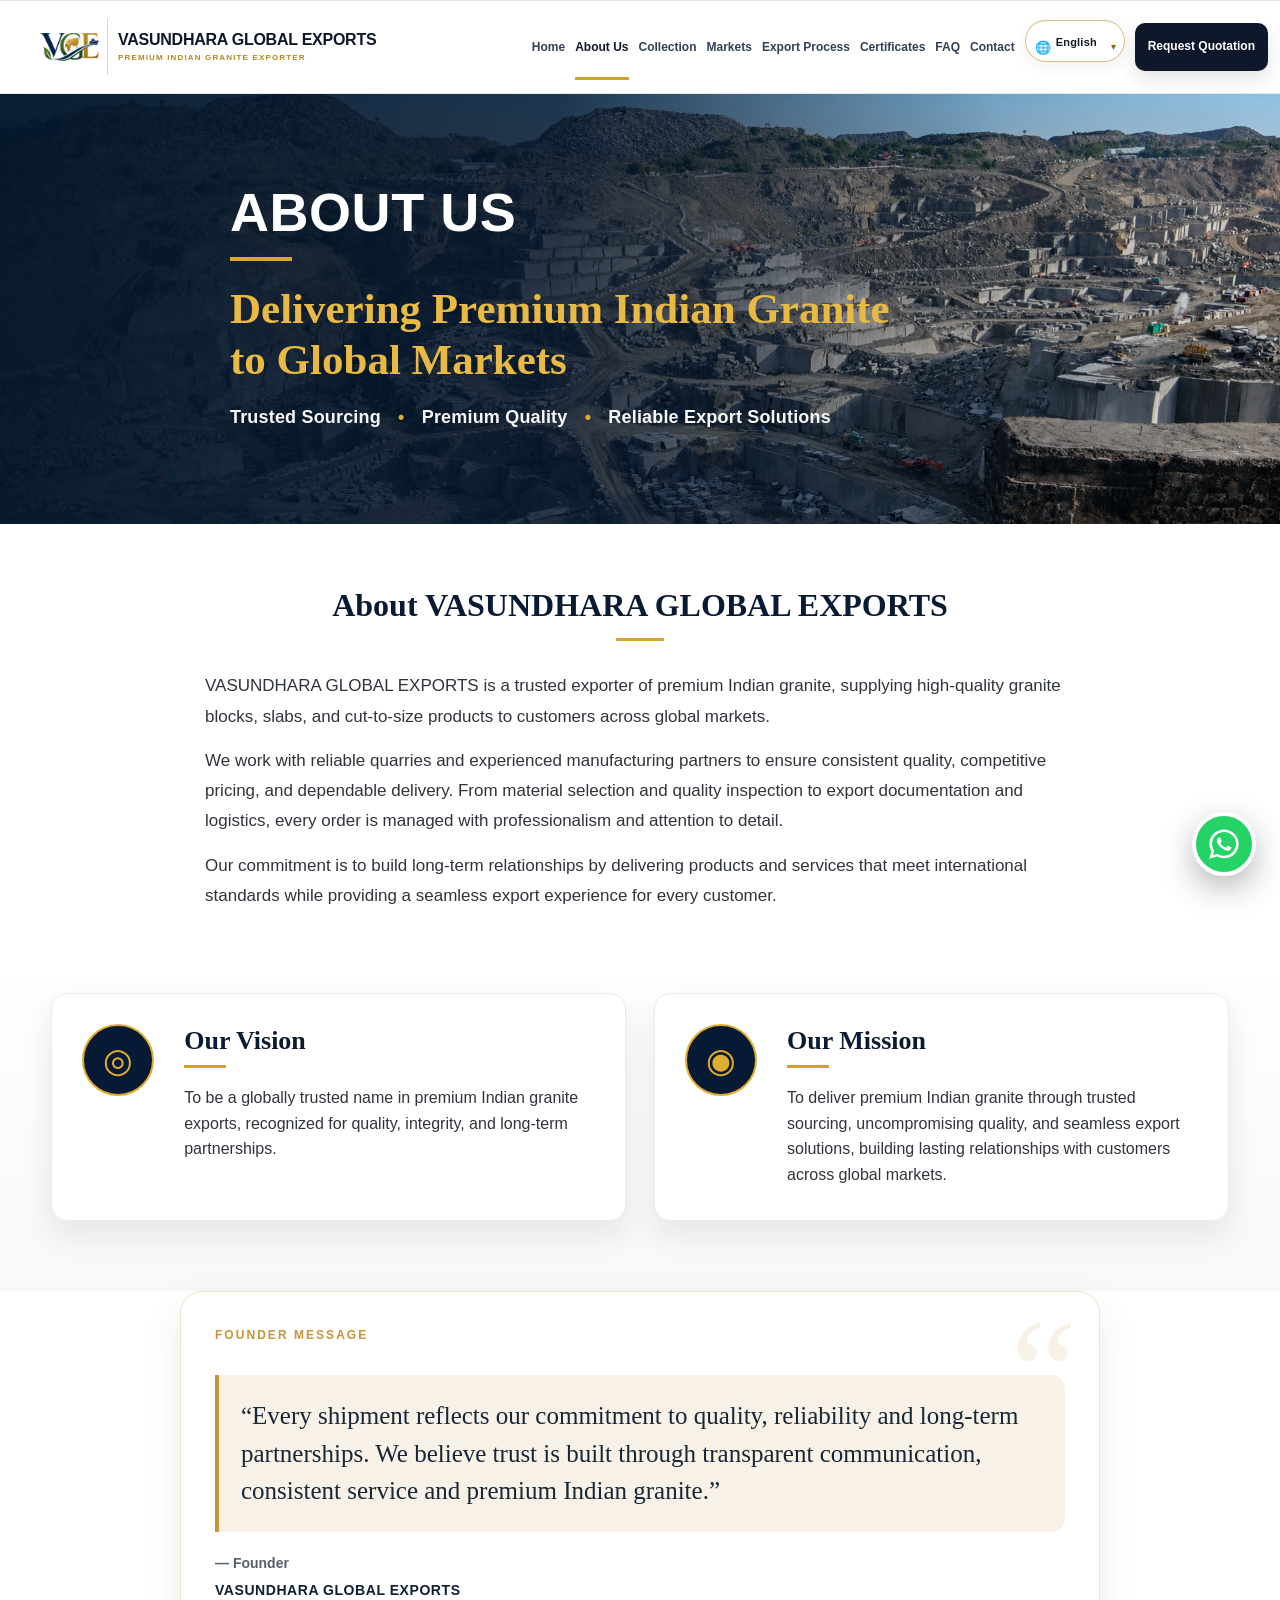
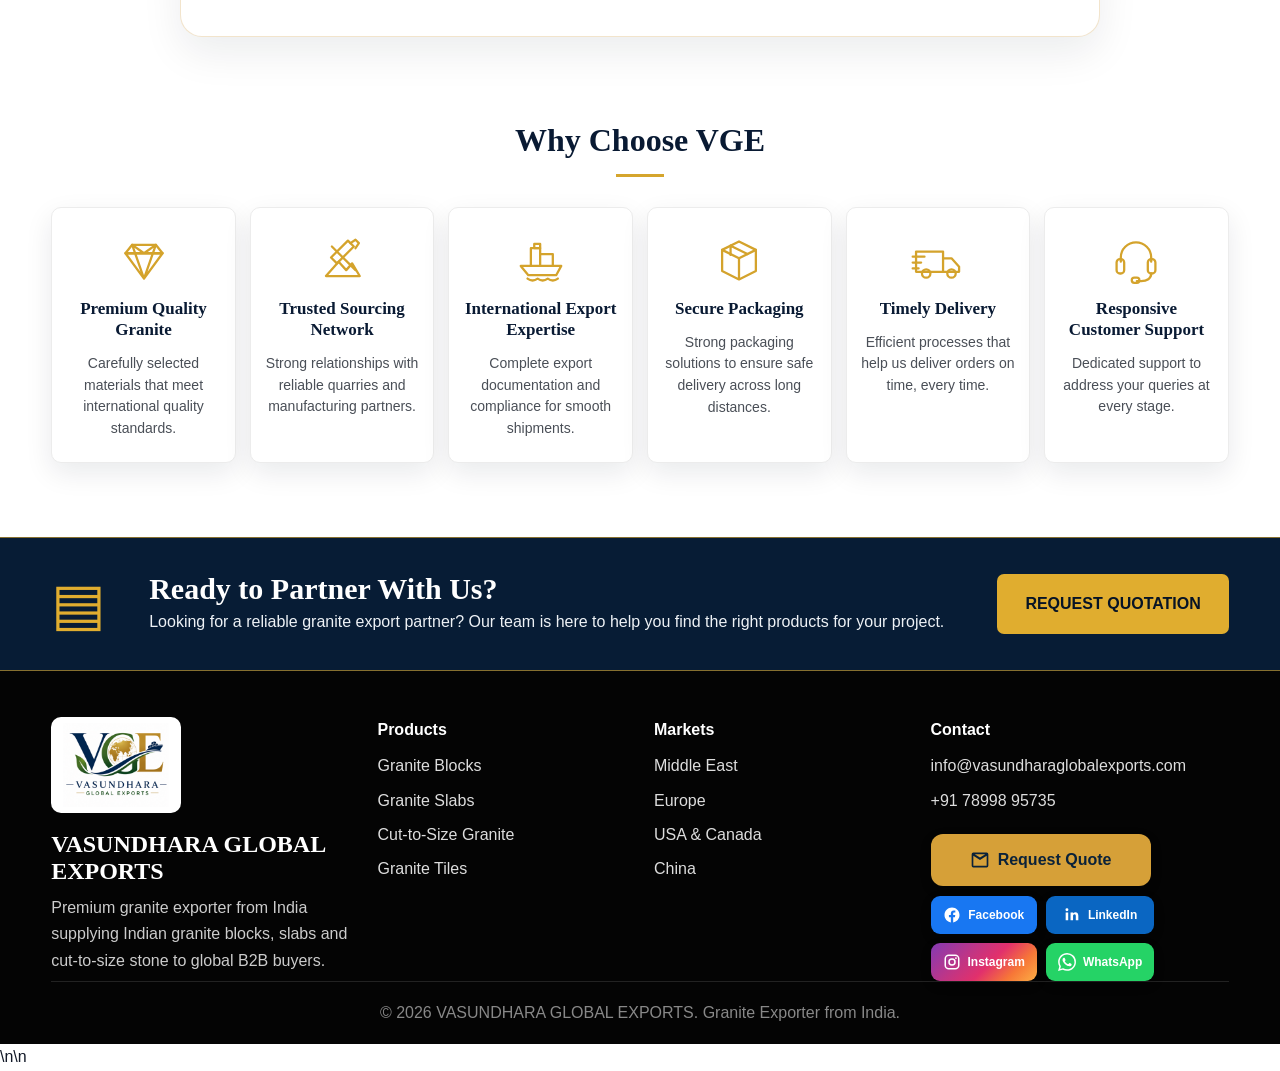
==== about.html @ 71cd7885 "Update latest changes" ====
<!DOCTYPE html>

<html lang="en-IN">
<head>
<meta charset="utf-8"/>
<meta content="width=device-width, initial-scale=1.0" name="viewport"/>
<title>About Us | VASUNDHARA GLOBAL EXPORTS | Indian Granite Exporter</title>
<link href="/vge-logo-transparent.png" rel="icon" type="image/png"/>
<meta content="Learn about VASUNDHARA GLOBAL EXPORTS, an Indian granite exporter serving global B2B buyers with premium granite blocks, slabs, tiles and cut-to-size stone." name="description"/>
<meta content="granite exporter from India, granite export India, Indian granite supplier, granite slabs exporter India, granite blocks exporter India, Black Galaxy granite exporter, Absolute Black granite supplier, Tan Brown granite exporter, granite export to UAE, granite export to Saudi Arabia, granite export to USA, granite export to Canada, granite export to Europe, granite supplier India, natural stone exporter India" name="keywords"/>
<meta content="index, follow, max-image-preview:large, max-snippet:-1, max-video-preview:-1" name="robots"/>
<meta content="VASUNDHARA GLOBAL EXPORTS" name="author"/>
<link href="https://www.vasundharaglobalexports.com/about.html" rel="canonical"/>
<link href="https://www.vasundharaglobalexports.com/about.html" hreflang="en-in" rel="alternate"/>
<link href="https://www.vasundharaglobalexports.com/about.html" hreflang="x-default" rel="alternate"/>
<meta content="website" property="og:type"/>
<meta content="VASUNDHARA GLOBAL EXPORTS" property="og:site_name"/>
<meta content="About Us | VASUNDHARA GLOBAL EXPORTS | Indian Granite Exporter" property="og:title"/>
<meta content="Learn about VASUNDHARA GLOBAL EXPORTS, an Indian granite exporter serving global B2B buyers with premium granite blocks, slabs, tiles and cut-to-size stone." property="og:description"/>
<meta content="https://www.vasundharaglobalexports.com/about.html" property="og:url"/>
<meta content="summary_large_image" name="twitter:card"/>
<meta content="About Us | VASUNDHARA GLOBAL EXPORTS | Indian Granite Exporter" name="twitter:title"/>
<meta content="Learn about VASUNDHARA GLOBAL EXPORTS, an Indian granite exporter serving global B2B buyers with premium granite blocks, slabs, tiles and cut-to-size stone." name="twitter:description"/>
<script type="application/ld+json">{"@context":"https://schema.org","@graph":[{"@type":"Organization","@id":"https://www.vasundharaglobalexports.com/#organization","name":"VASUNDHARA GLOBAL EXPORTS","alternateName":"VGE","url":"https://www.vasundharaglobalexports.com/","logo":"https://www.vasundharaglobalexports.com/vge-logo-transparent.png","email":"info@vasundharaglobalexports.com","telephone":"+91 78998 95735","description":"Indian granite exporter supplying granite blocks, slabs, tiles and custom cut-to-size stone to international B2B buyers.","areaServed":["Middle East","Europe","United States","Canada","Asia"],"knowsAbout":["Indian Granite","Granite Blocks","Granite Slabs","Granite Tiles","Cut-to-size Granite","Natural Stone Export"]},{"@type":"WebSite","@id":"https://www.vasundharaglobalexports.com/#website","url":"https://www.vasundharaglobalexports.com/","name":"VASUNDHARA GLOBAL EXPORTS","publisher":{"@id":"https://www.vasundharaglobalexports.com/#organization"}},{"@type":"WebPage","@id":"https://www.vasundharaglobalexports.com/about.html#webpage","url":"https://www.vasundharaglobalexports.com/about.html","name":"About Us | VASUNDHARA GLOBAL EXPORTS | Indian Granite Exporter","description":"Learn about VASUNDHARA GLOBAL EXPORTS, an Indian granite exporter serving global B2B buyers with premium granite blocks, slabs, tiles and cut-to-size stone.","isPartOf":{"@id":"https://www.vasundharaglobalexports.com/#website"},"about":{"@id":"https://www.vasundharaglobalexports.com/#organization"}},{"@type":"BreadcrumbList","itemListElement":[{"@type":"ListItem","position":1,"name":"Home","item":"https://www.vasundharaglobalexports.com/"},{"@type":"ListItem","position":2,"name":"About Us","item":"https://www.vasundharaglobalexports.com/about.html"}]}]}</script>
<style>
:root{--black:#070707;--gold:#c99436;--gold2:#f0c36a;--cream:#f8f1e7;--line:#eadfcd;--muted:#666;--shadow:0 20px 50px rgba(0,0,0,.14)}
*{box-sizing:border-box;margin:0;padding:0}html{scroll-behavior:smooth}body{font-family:Arial,Helvetica,sans-serif;color:#171717;background:#fff;line-height:1.65}a{text-decoration:none;color:inherit}.container{width:min(1180px,92%);margin:auto}.topbar{background:#050505;color:#ddd;font-size:13px;padding:9px 0}.topbar .container{display:flex;justify-content:space-between;gap:15px;flex-wrap:wrap}.header{position:sticky;top:0;z-index:50;background:rgba(255,255,255,.96);backdrop-filter:blur(12px);box-shadow:0 1px 0 #eee}.nav{height:86px;display:flex;align-items:center;justify-content:space-between;gap:24px}.brand{display:flex;align-items:center;gap:10px;font-weight:900}.brand img{width:138px;max-height:74px;object-fit:contain}.navlinks{display:flex;align-items:center;gap:18px;font-weight:800;font-size:14px}.navlinks a:hover{color:var(--gold)}.cta{background:var(--gold);color:#111!important;padding:12px 18px;border-radius:999px}.menu{display:none;border:0;background:#111;color:#fff;border-radius:10px;padding:10px 13px;font-size:20px}.btn{display:inline-flex;align-items:center;justify-content:center;padding:14px 21px;border-radius:999px;font-weight:900;border:1px solid transparent;cursor:pointer}.btn-primary{background:var(--gold);color:#111}.btn-outline{border-color:#c99436;color:#111;background:#fff}.eyebrow,.micro{display:inline-block;color:var(--gold);font-weight:900;text-transform:uppercase;letter-spacing:.08em;font-size:13px;margin-bottom:10px}.hero{background:radial-gradient(circle at 80% 20%,rgba(201,148,54,.13),transparent 25%),linear-gradient(180deg,#fff 0%,#fbfaf7 100%);padding:86px 0 68px;border-bottom:1px solid #eee}.hero-grid{display:grid;grid-template-columns:1.05fr .95fr;gap:54px;align-items:center}h1,h2,h3{font-family:Georgia,serif;line-height:1.12}h1{font-size:60px;margin:10px 0 18px}h2{font-size:42px;margin-bottom:14px}h3{font-size:24px;margin-bottom:10px}.hero p{font-size:18px;color:#333;max-width:680px}.keyword-line{font-weight:900;color:#111;margin:12px 0}.actions{display:flex;gap:14px;flex-wrap:wrap;margin:26px 0}.trust{display:flex;gap:10px;flex-wrap:wrap}.trust span{background:#fff;border:1px solid var(--line);padding:8px 12px;border-radius:999px;font-weight:800;font-size:13px}.hero-panel{background:#111;color:#fff;border-radius:30px;padding:30px;box-shadow:var(--shadow);position:relative;overflow:hidden}.hero-panel:before{content:"";position:absolute;inset:-40%;background:radial-gradient(circle,rgba(201,148,54,.25),transparent 28%);animation:glow 7s linear infinite}@keyframes glow{to{transform:rotate(360deg)}}.hero-panel>*{position:relative}.hero-panel ul{margin-top:18px}.hero-panel li{list-style:none;border-bottom:1px solid rgba(255,255,255,.14);padding:13px 0}.hero-panel strong{color:var(--gold2)}.section{padding:86px 0}.soft{background:var(--cream)}.dark{background:#090909;color:#fff}.head{max-width:880px;margin:0 auto 38px;text-align:center}.head p,.muted{color:var(--muted)}.dark .head p,.dark .muted{color:#ccc}.grid-3{display:grid;grid-template-columns:repeat(3,1fr);gap:22px}.grid-2{display:grid;grid-template-columns:repeat(2,1fr);gap:28px;align-items:start}.card{background:#fff;border:1px solid var(--line);border-radius:24px;padding:26px;box-shadow:var(--shadow)}.dark .card{background:#151515;border-color:#282828}.product-card{display:flex;flex-direction:column;min-height:360px}.stone-swatch{height:145px;border-radius:18px;margin-bottom:18px;background:#222;box-shadow:inset 0 0 0 1px rgba(255,255,255,.16)}.swatch-1{background:radial-gradient(circle at 20% 30%,#d6a64c 0 2px,transparent 3px),radial-gradient(circle at 80% 60%,#bd8f36 0 2px,transparent 3px),#070707}.swatch-2{background:linear-gradient(135deg,#020202,#202020,#050505)}.swatch-3{background:radial-gradient(circle at 35% 40%,#8b5b38,transparent 18%),radial-gradient(circle at 75% 60%,#2d2d2d,transparent 20%),#5b3a26}.swatch-4{background:linear-gradient(135deg,#454545,#9b9b9b,#303030)}.swatch-5{background:linear-gradient(135deg,#7b1111,#bc4b2b,#3b1111)}.swatch-6{background:linear-gradient(135deg,#e9e5dd,#6e6e6e,#f7f4ec,#343434)}.product-card p{color:#666}.text-link{margin-top:auto;color:#9a6416;font-weight:900;padding-top:16px}.market-tags{display:flex;gap:10px;flex-wrap:wrap;justify-content:center}.market-tags a{background:#111;color:#fff;padding:11px 15px;border-radius:999px;font-weight:900;font-size:14px}.market-tags a:hover{background:var(--gold);color:#111}.process{counter-reset:step}.process .card{position:relative;padding-left:72px}.process .card:before{counter-increment:step;content:counter(step);position:absolute;left:24px;top:27px;width:34px;height:34px;border-radius:50%;display:grid;place-items:center;background:var(--gold);font-weight:900}.seo-copy p{margin-bottom:15px;color:#444}.seo-copy ul{margin-left:22px;color:#444}.quote{background:linear-gradient(135deg,#070707,#261909);color:#fff}.quote-grid{display:grid;grid-template-columns:.85fr 1.15fr;gap:38px}.form{background:#fff;color:#111;border-radius:26px;padding:28px;box-shadow:var(--shadow)}.row{display:grid;grid-template-columns:1fr 1fr;gap:12px}input,select,textarea{width:100%;padding:14px;border:1px solid #ddd;border-radius:12px;font:inherit;margin-bottom:12px}textarea{min-height:120px}.form .btn{width:100%;border:0}details{background:#fff;border:1px solid var(--line);border-radius:18px;padding:18px 20px;margin-bottom:12px;box-shadow:0 8px 22px rgba(0,0,0,.06)}summary{cursor:pointer;font-weight:900}details p{color:#555;margin-top:10px}.footer{background:#040404;color:#ccc;padding:46px 0 18px}.footer-grid{display:grid;grid-template-columns:1.4fr 1fr 1fr 1fr;gap:28px}.footer img{width:130px;background:#fff;border-radius:10px;padding:6px;margin-bottom:10px}.footer h3{color:var(--gold2)}.footer h4{color:#fff;margin-bottom:10px}.footer a{display:block;margin:7px 0;color:#ccc}.bottom{text-align:center;border-top:1px solid #222;margin-top:28px;padding-top:18px;color:#888}.whatsapp{position:fixed;right:20px;bottom:20px;background:#25d366;color:#fff;width:58px;height:58px;border-radius:50%;display:grid;place-items:center;font-size:26px;box-shadow:var(--shadow);z-index:80}@media(max-width:960px){.menu{display:block}.navlinks{display:none;position:absolute;top:86px;left:4%;right:4%;background:#fff;box-shadow:var(--shadow);border-radius:18px;padding:18px;flex-direction:column;align-items:flex-start}.navlinks.open{display:flex}.hero-grid,.grid-2,.quote-grid{grid-template-columns:1fr}.grid-3{grid-template-columns:repeat(2,1fr)}h1{font-size:44px}h2{font-size:34px}.footer-grid{grid-template-columns:1fr 1fr}}@media(max-width:620px){.grid-3,.row,.footer-grid{grid-template-columns:1fr}.section{padding:62px 0}.nav{height:76px}.navlinks{top:76px}h1{font-size:36px}.brand img{width:110px}}

.video-grid{display:grid;grid-template-columns:1.1fr .9fr;gap:34px;align-items:center}
.video-box{border-radius:28px;overflow:hidden;box-shadow:0 24px 60px rgba(0,0,0,.22);background:#111}
.video-box video{width:100%;display:block}
.timeline button{display:block;width:100%;text-align:left;background:#fff;border:1px solid #eadfcd;border-radius:18px;padding:18px;margin-bottom:12px;cursor:pointer}
.timeline button.active{background:#fff7e8;border-color:#c99436}
.timeline strong{display:block;font-size:18px}
@media(max-width:900px){.video-grid{grid-template-columns:1fr}}

.video-grid{display:grid;grid-template-columns:1.12fr .88fr;gap:34px;align-items:center}
.video-box{border-radius:28px;overflow:hidden;box-shadow:0 24px 60px rgba(0,0,0,.24);background:#111;border:1px solid rgba(201,148,54,.24)}
.video-box video{width:100%;display:block;aspect-ratio:16/9;object-fit:cover;background:#111}
.timeline{display:flex;flex-direction:column;gap:12px}
.timeline button{display:grid;grid-template-columns:48px 1fr;gap:14px;align-items:flex-start;width:100%;text-align:left;background:#fff;border:1px solid #eadfcd;border-radius:18px;padding:16px;cursor:pointer;transition:.22s}
.timeline button b{width:42px;height:42px;border-radius:50%;display:grid;place-items:center;background:#111;color:#c99436;font-weight:900}
.timeline button strong{display:block;color:#111;font-size:17px}
.timeline button small{display:block;color:#666;line-height:1.45;margin-top:3px}
.timeline button.active,.timeline button:hover{background:#fff7e8;border-color:#c99436;box-shadow:0 12px 28px rgba(201,148,54,.16)}
.timeline button.active b{background:#c99436;color:#111}
@media(max-width:900px){.video-grid{grid-template-columns:1fr}.video-box video{aspect-ratio:16/10}}

/* Right-side homepage granite block/slab preview */
.hero-product-showcase{
  background:#111;
  color:#fff;
  border:1px solid rgba(201,148,54,.38);
  border-radius:30px;
  padding:22px;
  box-shadow:0 24px 60px rgba(0,0,0,.24);
}
.showcase-title{text-align:center;margin-bottom:18px}
.showcase-title span{display:block;color:#c99436;font-size:13px;font-weight:900;letter-spacing:.12em;text-transform:uppercase}
.showcase-title strong{display:block;font-family:Georgia,serif;font-size:28px;line-height:1.15;margin-top:4px}
.hero-product-grid{display:grid;grid-template-columns:repeat(2,1fr);gap:16px}
.hero-product-card{overflow:hidden;border-radius:18px;border:1px solid rgba(255,255,255,.16);background:#080808;transition:transform .25s ease,border-color .25s ease,box-shadow .25s ease}
.hero-product-card:hover{transform:translateY(-5px);border-color:#c99436;box-shadow:0 16px 35px rgba(201,148,54,.14)}
.hero-product-img{position:relative;height:190px;overflow:hidden}
.hero-product-img img{width:100%;height:100%;object-fit:cover;display:block;transition:transform .45s ease}
.hero-product-card:hover img{transform:scale(1.055)}
.hero-product-img span{position:absolute;left:12px;top:12px;background:#c99436;color:#111;font-weight:900;font-size:12px;padding:5px 9px;border-radius:6px;box-shadow:0 8px 22px rgba(0,0,0,.28)}
.hero-product-info{padding:12px 14px 14px}
.hero-product-info h3{font-family:Arial,Helvetica,sans-serif;font-size:16px;line-height:1.25;margin:0 0 8px;color:#fff}
.hero-product-info p{color:#ddd;font-size:13px;margin:0}
.hero-product-info em{display:inline-block;width:1px;height:12px;background:rgba(255,255,255,.28);margin:0 9px;vertical-align:-2px}
.vge-seo-content{background:#0b0b0b;color:#cfcfcf;padding:60px 0;border-top:1px solid rgba(255,255,255,.08)}
.vge-seo-content .container{width:min(1180px,92%);margin:auto}
.vge-seo-content h2{color:#d7a54a;font-size:28px;margin:0 0 12px}
.vge-seo-content h3{color:#fff;font-size:20px;margin:28px 0 10px}
.vge-seo-content p,.vge-seo-content li{line-height:1.8;color:#cfcfcf}
.vge-seo-content ul{columns:2;gap:40px;margin-left:18px}
@media(max-width:960px){.hero-product-showcase{margin-top:26px}.hero-product-img{height:220px}}
@media(max-width:768px){.vge-seo-content ul{columns:1}}
@media(max-width:620px){.hero-product-grid{grid-template-columns:1fr}.hero-product-img{height:230px}}

/* Hero right-side granite block/slab preview */
.hero-product-showcase{
  background:#111;
  color:#fff;
  border:1px solid rgba(201,148,54,.38);
  border-radius:30px;
  padding:22px;
  box-shadow:0 24px 60px rgba(0,0,0,.24);
}
.showcase-title{text-align:center;margin-bottom:18px}
.showcase-title span{display:block;color:#c99436;font-size:13px;font-weight:900;letter-spacing:.12em;text-transform:uppercase}
.showcase-title strong{display:block;font-family:Georgia,serif;font-size:28px;line-height:1.15;margin-top:4px}
.hero-product-grid{display:grid;grid-template-columns:repeat(2,1fr);gap:16px}
.hero-product-card{overflow:hidden;border-radius:18px;border:1px solid rgba(255,255,255,.16);background:#080808;transition:transform .25s ease,border-color .25s ease,box-shadow .25s ease}
.hero-product-card:hover{transform:translateY(-5px);border-color:#c99436;box-shadow:0 16px 35px rgba(201,148,54,.14)}
.hero-product-img{position:relative;height:190px;overflow:hidden}
.hero-product-img img{width:100%;height:100%;object-fit:cover;display:block;transition:transform .45s ease}
.hero-product-card:hover img{transform:scale(1.055)}
.hero-product-img span{position:absolute;left:12px;top:12px;background:#c99436;color:#111;font-weight:900;font-size:12px;padding:5px 9px;border-radius:6px;box-shadow:0 8px 22px rgba(0,0,0,.28)}
.hero-product-info{padding:12px 14px 14px}
.hero-product-info h3{font-family:Arial,Helvetica,sans-serif;font-size:16px;line-height:1.25;margin:0 0 8px;color:#fff}
.hero-product-info p{color:#ddd;font-size:13px;margin:0}
.hero-product-info em{display:inline-block;width:1px;height:12px;background:rgba(255,255,255,.28);margin:0 9px;vertical-align:-2px}
@media(max-width:960px){.hero-product-showcase{margin-top:26px}.hero-product-img{height:220px}}
@media(max-width:620px){.hero-product-grid{grid-template-columns:1fr}.hero-product-img{height:230px}}

/* Hero right-side real granite block/slab preview */
.hero-product-showcase{
  background:#111;
  color:#fff;
  border:1px solid rgba(201,148,54,.38);
  border-radius:30px;
  padding:22px;
  box-shadow:0 24px 60px rgba(0,0,0,.24);
}
.showcase-title{text-align:center;margin-bottom:18px}
.showcase-title span{display:block;color:#c99436;font-size:13px;font-weight:900;letter-spacing:.12em;text-transform:uppercase}
.showcase-title strong{display:block;font-family:Georgia,serif;font-size:28px;line-height:1.15;margin-top:4px}
.hero-product-grid{display:grid;grid-template-columns:repeat(2,1fr);gap:16px}
.hero-product-card{overflow:hidden;border-radius:18px;border:1px solid rgba(255,255,255,.16);background:#080808;transition:transform .25s ease,border-color .25s ease,box-shadow .25s ease}
.hero-product-card:hover{transform:translateY(-5px);border-color:#c99436;box-shadow:0 16px 35px rgba(201,148,54,.14)}
.hero-product-img{position:relative;height:190px;overflow:hidden;background:#222}
.hero-product-img img{width:100%;height:100%;object-fit:cover;display:block;transition:transform .45s ease}
.hero-product-card:hover img{transform:scale(1.055)}
.hero-product-img span{position:absolute;left:12px;top:12px;background:#c99436;color:#111;font-weight:900;font-size:12px;padding:5px 9px;border-radius:6px;box-shadow:0 8px 22px rgba(0,0,0,.28)}
.hero-product-info{padding:12px 14px 14px}
.hero-product-info h3{font-family:Arial,Helvetica,sans-serif;font-size:16px;line-height:1.25;margin:0 0 8px;color:#fff}
.hero-product-info p{color:#ddd;font-size:13px;margin:0}
.hero-product-info em{display:inline-block;width:1px;height:12px;background:rgba(255,255,255,.28);margin:0 9px;vertical-align:-2px}
@media(max-width:960px){.hero-product-showcase{margin-top:26px}.hero-product-img{height:220px}}
@media(max-width:620px){.hero-product-grid{grid-template-columns:1fr}.hero-product-img{height:230px}}

/* FINAL FIX: homepage right-side Blocks & Slabs preview */
.hero .container.hero-grid{
  display:grid !important;
  grid-template-columns:1.02fr .98fr !important;
  gap:54px !important;
  align-items:center !important;
}
.hero-product-showcase{
  background:#111 !important;
  color:#fff !important;
  border:1px solid rgba(201,148,54,.38) !important;
  border-radius:22px !important;
  padding:18px !important;
  box-shadow:0 24px 60px rgba(0,0,0,.24) !important;
  width:100% !important;
}
.showcase-title{
  display:flex !important;
  align-items:center !important;
  justify-content:center !important;
  gap:14px !important;
  text-align:center !important;
  margin-bottom:14px !important;
}
.showcase-title:before,.showcase-title:after{
  content:"" !important;
  width:42px !important;
  height:1px !important;
  background:#c99436 !important;
  display:block !important;
}
.showcase-title span{
  display:block !important;
  color:#c99436 !important;
  font-size:14px !important;
  font-weight:900 !important;
  letter-spacing:.15em !important;
  text-transform:uppercase !important;
}
.showcase-title strong{display:none !important}
.hero-product-grid{
  display:grid !important;
  grid-template-columns:repeat(2,minmax(0,1fr)) !important;
  gap:14px !important;
}
.hero-product-card{
  overflow:hidden !important;
  border-radius:12px !important;
  border:1px solid rgba(255,255,255,.18) !important;
  background:#080808 !important;
  box-shadow:none !important;
}
.hero-product-img{
  position:relative !important;
  height:205px !important;
  overflow:hidden !important;
  background:#222 !important;
}
.hero-product-img img{
  width:100% !important;
  height:100% !important;
  object-fit:cover !important;
  display:block !important;
}
.hero-product-img span{
  position:absolute !important;
  left:12px !important;
  top:12px !important;
  background:#c99436 !important;
  color:#111 !important;
  font-weight:900 !important;
  font-size:16px !important;
  padding:5px 11px !important;
  border-radius:6px !important;
  box-shadow:0 8px 22px rgba(0,0,0,.28) !important;
}
.hero-product-info{
  padding:12px 16px 14px !important;
}
.hero-product-info h3{
  font-family:Georgia,serif !important;
  font-size:20px !important;
  line-height:1.2 !important;
  text-align:center !important;
  margin:0 0 7px !important;
  color:#fff !important;
}
.hero-product-info p{
  color:#eee !important;
  font-size:14px !important;
  text-align:center !important;
  margin:0 !important;
}
.hero-product-info em{display:none !important}
.hero-product-card:hover .hero-product-img img{
  transform:scale(1.04) !important;
  transition:transform .35s ease !important;
}
@media(max-width:960px){
  .hero .container.hero-grid{grid-template-columns:1fr !important}
  .hero-product-img{height:240px !important}
}
@media(max-width:620px){
  .hero-product-grid{grid-template-columns:1fr !important}
  .hero-product-img{height:230px !important}
}

/* FINAL PROCESS VIDEO FIX - homepage preserved */
.process-video-section{padding:90px 0 !important}
.process-video-layout{
  display:grid !important;
  grid-template-columns:1.22fr .78fr !important;
  gap:42px !important;
  align-items:stretch !important;
}
.process-video-box{
  border-radius:30px !important;
  overflow:hidden !important;
  background:#111 !important;
  box-shadow:0 28px 70px rgba(0,0,0,.26) !important;
  border:1px solid rgba(201,148,54,.22) !important;
  min-height:620px !important;
}
.process-video-box video{
  width:100% !important;
  height:100% !important;
  min-height:620px !important;
  object-fit:cover !important;
  display:block !important;
  aspect-ratio:auto !important;
}
.process-timeline-card{
  background:#fff !important;
  border-radius:34px !important;
  padding:42px 34px !important;
  box-shadow:0 24px 65px rgba(0,0,0,.16) !important;
  display:flex !important;
  flex-direction:column !important;
  justify-content:center !important;
  gap:0 !important;
  min-height:620px !important;
}
.process-timeline-card button{
  position:relative !important;
  display:grid !important;
  grid-template-columns:92px 1fr !important;
  gap:22px !important;
  align-items:center !important;
  width:100% !important;
  background:transparent !important;
  border:0 !important;
  border-radius:28px !important;
  padding:22px 24px !important;
  margin:0 !important;
  cursor:pointer !important;
  text-align:left !important;
  box-shadow:none !important;
}
.process-timeline-card button:not(:last-child)::after{
  content:"" !important;
  position:absolute !important;
  left:68px !important;
  top:78px !important;
  width:4px !important;
  height:40px !important;
  background:#eadfcd !important;
}
.process-timeline-card button b{
  width:72px !important;
  height:72px !important;
  border-radius:50% !important;
  display:grid !important;
  place-items:center !important;
  background:#ededed !important;
  color:#333 !important;
  font-size:22px !important;
  font-weight:900 !important;
}
.process-timeline-card button strong{
  display:block !important;
  color:#111 !important;
  font-family:Arial,Helvetica,sans-serif !important;
  font-size:26px !important;
  line-height:1.15 !important;
  margin-bottom:5px !important;
}
.process-timeline-card button small{
  display:block !important;
  color:#777 !important;
  font-size:19px !important;
  line-height:1.35 !important;
}
.process-timeline-card button.active{
  background:#fff7e8 !important;
  box-shadow:0 20px 50px rgba(201,148,54,.16) !important;
}
.process-timeline-card button.active b{
  background:#d49a2f !important;
  color:#111 !important;
}
@media(max-width:1100px){
  .process-video-layout{grid-template-columns:1fr !important}
  .process-video-box,.process-video-box video,.process-timeline-card{min-height:auto !important}
  .process-video-box video{height:auto !important;aspect-ratio:16/9 !important}
}
@media(max-width:620px){
  .process-timeline-card{padding:24px 16px !important;border-radius:24px !important}
  .process-timeline-card button{grid-template-columns:64px 1fr !important;padding:16px 14px !important}
  .process-timeline-card button b{width:54px !important;height:54px !important;font-size:17px !important}
  .process-timeline-card button strong{font-size:20px !important}
  .process-timeline-card button small{font-size:15px !important}
  .process-timeline-card button:not(:last-child)::after{left:40px !important;top:64px !important;height:28px !important}
}

/* CLEAN RECTANGLE VIDEO PROCESS SECTION */
.clean-process-section{
  padding:90px 0 !important;
}
.clean-process-head{
  margin-bottom:38px !important;
}
.clean-process-layout{
  display:grid !important;
  grid-template-columns:65% 35% !important;
  gap:28px !important;
  align-items:stretch !important;
}
.clean-video-card{
  background:#111 !important;
  border-radius:26px !important;
  overflow:hidden !important;
  box-shadow:0 28px 70px rgba(0,0,0,.24) !important;
  border:1px solid rgba(201,148,54,.22) !important;
  min-height:560px !important;
}
.clean-video-card video{
  width:100% !important;
  height:100% !important;
  min-height:560px !important;
  object-fit:cover !important;
  display:block !important;
}
.clean-process-steps{
  display:flex !important;
  flex-direction:column !important;
  gap:13px !important;
  background:#fff !important;
  border-radius:26px !important;
  padding:20px !important;
  box-shadow:0 28px 70px rgba(0,0,0,.14) !important;
  border:1px solid #eadfcd !important;
  min-height:560px !important;
}
.clean-process-steps button{
  flex:1 !important;
  width:100% !important;
  display:grid !important;
  grid-template-columns:58px 1fr !important;
  gap:16px !important;
  align-items:center !important;
  text-align:left !important;
  border:1px solid #eadfcd !important;
  background:#fff !important;
  border-radius:18px !important;
  padding:16px !important;
  margin:0 !important;
  cursor:pointer !important;
  transition:all .25s ease !important;
  box-shadow:none !important;
}
.clean-process-steps button:hover{
  transform:translateY(-2px) !important;
  border-color:#c99436 !important;
  box-shadow:0 14px 30px rgba(201,148,54,.12) !important;
}
.clean-process-steps button.active{
  background:#fff3dc !important;
  border-color:#c99436 !important;
  box-shadow:0 18px 42px rgba(201,148,54,.18) !important;
}
.clean-process-steps button b{
  width:48px !important;
  height:48px !important;
  border-radius:12px !important;
  display:grid !important;
  place-items:center !important;
  background:#111 !important;
  color:#c99436 !important;
  font-size:17px !important;
  font-weight:900 !important;
}
.clean-process-steps button.active b{
  background:#c99436 !important;
  color:#111 !important;
}
.clean-process-steps button strong{
  display:block !important;
  color:#111 !important;
  font-family:Arial,Helvetica,sans-serif !important;
  font-size:20px !important;
  line-height:1.18 !important;
  margin:0 0 4px !important;
}
.clean-process-steps button small{
  display:block !important;
  color:#666 !important;
  font-size:15px !important;
  line-height:1.35 !important;
}
@media(max-width:1100px){
  .clean-process-layout{
    grid-template-columns:1fr !important;
  }
  .clean-video-card,
  .clean-video-card video,
  .clean-process-steps{
    min-height:auto !important;
  }
  .clean-video-card video{
    aspect-ratio:16/9 !important;
    height:auto !important;
  }
}
@media(max-width:620px){
  .clean-process-section{padding:60px 0 !important}
  .clean-process-steps{padding:14px !important}
  .clean-process-steps button{
    grid-template-columns:48px 1fr !important;
    padding:14px !important;
  }
  .clean-process-steps button b{
    width:42px !important;
    height:42px !important;
    font-size:15px !important;
  }
  .clean-process-steps button strong{font-size:17px !important}
  .clean-process-steps button small{font-size:13px !important}
}

/* FINAL VIDEO ALIGNMENT ONLY - top heading preserved */
.final-process-section{
  padding:86px 0 !important;
}
.final-process-head{
  max-width:1180px !important;
  margin:0 auto 40px !important;
  text-align:center !important;
}
.final-process-head .eyebrow{
  color:#c99436 !important;
  font-weight:900 !important;
  letter-spacing:.14em !important;
  text-transform:uppercase !important;
  font-size:16px !important;
}
.final-process-head h2{
  font-family:Georgia,serif !important;
  font-size:58px !important;
  line-height:1.08 !important;
  margin:18px 0 0 !important;
  color:#111 !important;
}
.final-process-layout{
  display:grid !important;
  grid-template-columns:64% 36% !important;
  gap:30px !important;
  align-items:stretch !important;
}
.final-video-card{
  background:#111 !important;
  border-radius:22px !important;
  overflow:hidden !important;
  box-shadow:0 24px 60px rgba(0,0,0,.22) !important;
  border:1px solid rgba(201,148,54,.22) !important;
  height:560px !important;
}
.final-video-card video{
  width:100% !important;
  height:100% !important;
  object-fit:cover !important;
  display:block !important;
}
.final-process-cards{
  height:560px !important;
  display:grid !important;
  grid-template-rows:repeat(5,1fr) !important;
  gap:12px !important;
}
.final-process-cards button{
  display:grid !important;
  grid-template-columns:58px 1fr !important;
  gap:16px !important;
  align-items:center !important;
  width:100% !important;
  text-align:left !important;
  border:1px solid #eadfcd !important;
  background:#fff !important;
  border-radius:16px !important;
  padding:16px !important;
  cursor:pointer !important;
  box-shadow:0 10px 28px rgba(0,0,0,.05) !important;
  transition:all .22s ease !important;
  margin:0 !important;
}
.final-process-cards button:hover{
  transform:translateY(-2px) !important;
  border-color:#c99436 !important;
}
.final-process-cards button.active{
  background:#fff3dc !important;
  border-color:#c99436 !important;
  box-shadow:0 18px 38px rgba(201,148,54,.16) !important;
}
.final-process-cards button b{
  width:48px !important;
  height:48px !important;
  border-radius:12px !important;
  display:grid !important;
  place-items:center !important;
  background:#111 !important;
  color:#c99436 !important;
  font-weight:900 !important;
  font-size:17px !important;
}
.final-process-cards button.active b{
  background:#c99436 !important;
  color:#111 !important;
}
.final-process-cards button strong{
  display:block !important;
  font-family:Arial,Helvetica,sans-serif !important;
  color:#111 !important;
  font-size:19px !important;
  line-height:1.16 !important;
  margin:0 0 4px !important;
}
.final-process-cards button small{
  display:block !important;
  color:#666 !important;
  font-size:14px !important;
  line-height:1.35 !important;
}
@media(max-width:1100px){
  .final-process-layout{grid-template-columns:1fr !important}
  .final-video-card{height:auto !important}
  .final-video-card video{height:auto !important;aspect-ratio:16/9 !important}
  .final-process-cards{height:auto !important}
  .final-process-head h2{font-size:42px !important}
}
@media(max-width:620px){
  .final-process-section{padding:60px 0 !important}
  .final-process-head h2{font-size:34px !important}
  .final-process-head .eyebrow{font-size:13px !important}
  .final-process-cards button{grid-template-columns:48px 1fr !important;padding:14px !important}
  .final-process-cards button b{width:42px !important;height:42px !important;font-size:15px !important}
  .final-process-cards button strong{font-size:17px !important}
  .final-process-cards button small{font-size:13px !important}
}

/* FINAL GRANITE PRODUCTS IMAGE GRID */
.granite-products-section{
  background:#fff !important;
  padding:88px 0 !important;
}
.granite-products-section .head{
  text-align:center !important;
  max-width:900px !important;
  margin:0 auto 38px !important;
}
.granite-products-section .head h2{
  font-family:Georgia,serif !important;
  font-size:58px !important;
  line-height:1.05 !important;
  color:#111 !important;
  margin:12px 0 10px !important;
}
.granite-products-section .head p{
  color:#555 !important;
  font-size:22px !important;
  margin:0 !important;
}
.granite-products-grid{
  display:grid !important;
  grid-template-columns:repeat(3,1fr) !important;
  gap:22px !important;
}
.granite-product-card{
  position:relative !important;
  height:270px !important;
  border-radius:14px !important;
  overflow:hidden !important;
  background:#111 !important;
  box-shadow:0 20px 45px rgba(0,0,0,.14) !important;
  border:1px solid #eadfcd !important;
}
.granite-product-card img{
  width:100% !important;
  height:100% !important;
  object-fit:cover !important;
  display:block !important;
  transition:transform .45s ease !important;
}
.granite-product-card:hover img{
  transform:scale(1.06) !important;
}
.granite-product-overlay{
  position:absolute !important;
  left:0 !important;
  right:0 !important;
  bottom:0 !important;
  min-height:76px !important;
  display:grid !important;
  grid-template-columns:58px 1fr 34px !important;
  align-items:center !important;
  gap:12px !important;
  padding:14px 18px !important;
  background:linear-gradient(90deg,rgba(0,0,0,.92),rgba(0,0,0,.72)) !important;
  color:#fff !important;
}
.granite-product-overlay span{
  display:grid !important;
  place-items:center !important;
  width:42px !important;
  height:42px !important;
  border-radius:7px !important;
  background:#c99436 !important;
  color:#fff !important;
  font-weight:900 !important;
  font-size:18px !important;
}
.granite-product-overlay h3{
  font-family:Arial,Helvetica,sans-serif !important;
  color:#fff !important;
  font-size:21px !important;
  line-height:1.2 !important;
  margin:0 !important;
}
.granite-product-overlay b{
  font-size:30px !important;
  color:#fff !important;
  font-weight:400 !important;
}
.products-action{
  text-align:center !important;
  margin-top:34px !important;
}
.products-action .btn{
  min-width:260px !important;
}
@media(max-width:980px){
  .granite-products-grid{grid-template-columns:repeat(2,1fr) !important}
  .granite-products-section .head h2{font-size:44px !important}
}
@media(max-width:620px){
  .granite-products-grid{grid-template-columns:1fr !important}
  .granite-product-card{height:245px !important}
  .granite-products-section .head h2{font-size:36px !important}
  .granite-products-section .head p{font-size:18px !important}
}

/* Final cleanup after removed sections */
.section{padding-top:76px;padding-bottom:76px}
.section + .section{margin-top:0}
.granite-products-section{padding-top:76px!important;padding-bottom:76px!important}
footer{margin-top:0!important}

/* Certificates section before quotation */
.certificates-section{
  background:#f8f1e7 !important;
  padding:86px 0 !important;
}
.certificates-section .head{
  text-align:center !important;
  max-width:980px !important;
  margin:0 auto 48px !important;
}
.certificates-section .head h2{
  font-family:Georgia,serif !important;
  font-size:56px !important;
  line-height:1.05 !important;
  color:#111 !important;
  margin:12px 0 18px !important;
}
.certificates-section .head p{
  color:#666 !important;
  font-size:20px !important;
  margin:0 !important;
}
.certificates-grid{
  display:grid !important;
  grid-template-columns:repeat(4,1fr) !important;
  gap:24px !important;
}
.certificate-card{
  background:#fff !important;
  border:1px solid #eadfcd !important;
  border-radius:24px !important;
  min-height:190px !important;
  padding:34px 24px !important;
  text-align:center !important;
  box-shadow:0 18px 45px rgba(0,0,0,.08) !important;
}
.certificate-card h3{
  font-family:Arial,Helvetica,sans-serif !important;
  color:#111 !important;
  font-size:25px !important;
  line-height:1.2 !important;
  margin:0 0 12px !important;
}
.certificate-card p{
  color:#111 !important;
  font-size:20px !important;
  line-height:1.35 !important;
  margin:0 0 22px !important;
}
.certificate-card strong{
  color:#c99436 !important;
  font-size:19px !important;
  font-weight:900 !important;
}
@media(max-width:980px){
  .certificates-grid{grid-template-columns:repeat(2,1fr) !important}
  .certificates-section .head h2{font-size:44px !important}
}
@media(max-width:620px){
  .certificates-grid{grid-template-columns:1fr !important}
  .certificates-section{padding:60px 0 !important}
  .certificates-section .head h2{font-size:36px !important}
}

/* Quote form field improvements */
form input, form select, form textarea{
  width:100%;
  box-sizing:border-box;
}
form select{
  appearance:auto;
}

/* Request quotation with contact and map */
.quote-contact-section{
  background:#fff !important;
  padding:88px 0 !important;
}
.quote-contact-grid{
  display:grid !important;
  grid-template-columns:1fr 1fr !important;
  gap:56px !important;
  align-items:start !important;
}
.quote-form-wrap h2,
.export-contact-wrap h2{
  font-family:Arial,Helvetica,sans-serif !important;
  color:#111827 !important;
  font-size:38px !important;
  line-height:1.15 !important;
  margin:0 0 28px !important;
  font-weight:900 !important;
}
.quote-form{
  display:flex !important;
  flex-direction:column !important;
  gap:14px !important;
}
.quote-form label{
  color:#374151 !important;
  font-weight:800 !important;
  font-size:16px !important;
  margin-top:8px !important;
}
.quote-form input,
.quote-form select,
.quote-form textarea{
  width:100% !important;
  box-sizing:border-box !important;
  border:1px solid #d5dbe5 !important;
  border-radius:10px !important;
  min-height:58px !important;
  padding:0 20px !important;
  font-size:18px !important;
  color:#111827 !important;
  background:#fff !important;
  outline:none !important;
  font-family:Arial,Helvetica,sans-serif !important;
}
.quote-form textarea{
  min-height:145px !important;
  padding-top:18px !important;
  resize:vertical !important;
}
.quote-form input::placeholder,
.quote-form textarea::placeholder{
  color:#9aa4b3 !important;
}
.quote-form select{
  appearance:auto !important;
}
.quote-form button{
  margin-top:20px !important;
  width:100% !important;
  min-height:62px !important;
  border:0 !important;
  border-radius:10px !important;
  background:#0f172a !important;
  color:#fff !important;
  font-size:20px !important;
  font-weight:900 !important;
  cursor:pointer !important;
}
.export-contact-wrap{
  display:flex !important;
  flex-direction:column !important;
  gap:28px !important;
}
.contact-card{
  display:grid !important;
  grid-template-columns:48px 1fr !important;
  gap:22px !important;
  align-items:center !important;
  background:#fff !important;
  border:1px solid #edf0f5 !important;
  border-radius:14px !important;
  padding:26px 32px !important;
  box-shadow:0 10px 24px rgba(0,0,0,.10) !important;
}
.contact-icon{
  color:#f59e0b !important;
  font-size:30px !important;
  line-height:1 !important;
}
.contact-card h3{
  font-family:Arial,Helvetica,sans-serif !important;
  color:#111827 !important;
  font-size:20px !important;
  margin:0 0 10px !important;
  font-weight:900 !important;
}
.contact-card p{
  color:#374151 !important;
  font-size:19px !important;
  margin:0 !important;
  line-height:1.5 !important;
}
.map-card{
  overflow:hidden !important;
  border-radius:14px !important;
  border:1px solid #e5e7eb !important;
  box-shadow:0 12px 28px rgba(0,0,0,.10) !important;
  height:360px !important;
  background:#f3f4f6 !important;
}
.map-card iframe{
  width:100% !important;
  height:100% !important;
  border:0 !important;
  display:block !important;
}
@media(max-width:980px){
  .quote-contact-grid{grid-template-columns:1fr !important}
  .quote-form-wrap h2,.export-contact-wrap h2{font-size:32px !important}
}
@media(max-width:620px){
  .quote-contact-section{padding:60px 0 !important}
  .contact-card{grid-template-columns:38px 1fr !important;padding:22px !important}
  .map-card{height:300px !important}
}

/* Final quote layout: contact left, form right */
.quote-left-contact-right-form{
  grid-template-columns:1fr 1fr !important;
}
.contact-card-link{
  text-decoration:none !important;
  color:inherit !important;
}
.contact-card-link:hover{
  transform:translateY(-2px) !important;
  border-color:#c99436 !important;
  box-shadow:0 16px 34px rgba(201,148,54,.16) !important;
}

/* Contact map below email */
.export-contact-wrap .map-card{
  margin-top:0 !important;
  width:100% !important;
}

.open-map-link{
  display:inline-flex !important;
  justify-content:center !important;
  align-items:center !important;
  min-height:48px !important;
  border-radius:10px !important;
  background:#0f172a !important;
  color:#fff !important;
  text-decoration:none !important;
  font-weight:900 !important;
  margin-top:-12px !important;
}

/* Compact quotation/contact section */
.quote-contact-section{
  padding:58px 0 !important;
}
.quote-contact-grid{
  gap:34px !important;
}
.quote-form-wrap h2,
.export-contact-wrap h2{
  font-size:30px !important;
  margin-bottom:20px !important;
}
.quote-form{
  gap:10px !important;
}
.quote-form label{
  font-size:14px !important;
  margin-top:5px !important;
}
.quote-form input,
.quote-form select,
.quote-form textarea{
  min-height:48px !important;
  padding:0 15px !important;
  font-size:15px !important;
  border-radius:8px !important;
}
.quote-form textarea{
  min-height:105px !important;
  padding-top:14px !important;
}
.quote-form button{
  min-height:52px !important;
  font-size:17px !important;
  margin-top:14px !important;
}
.export-contact-wrap{
  gap:18px !important;
}
.contact-card{
  grid-template-columns:38px 1fr !important;
  gap:16px !important;
  padding:19px 22px !important;
  border-radius:12px !important;
}
.contact-icon{
  font-size:24px !important;
}
.contact-card h3{
  font-size:17px !important;
  margin-bottom:6px !important;
}
.contact-card p{
  font-size:16px !important;
  line-height:1.4 !important;
}
.map-card{
  height:260px !important;
  border-radius:12px !important;
}
.open-map-link{
  min-height:42px !important;
  font-size:14px !important;
}
@media(max-width:620px){
  .quote-contact-section{padding:44px 0 !important}
  .quote-form-wrap h2,.export-contact-wrap h2{font-size:26px !important}
  .map-card{height:230px !important}
}

/* Enhanced Featured Indian Granite Collection */
.enhanced-products-section{
  background:#fff !important;
  padding:88px 0 !important;
}
.enhanced-products-grid{
  display:grid !important;
  grid-template-columns:repeat(3,1fr) !important;
  gap:24px !important;
}
.enhanced-product-card{
  background:#fff !important;
  border:1px solid #eadfcd !important;
  border-radius:22px !important;
  overflow:hidden !important;
  box-shadow:0 18px 45px rgba(0,0,0,.10) !important;
  display:flex !important;
  flex-direction:column !important;
}
.granite-product-image{
  position:relative !important;
  height:235px !important;
  overflow:hidden !important;
  background:#111 !important;
}
.granite-product-image img{
  width:100% !important;
  height:100% !important;
  object-fit:cover !important;
  display:block !important;
  transition:transform .45s ease !important;
}
.enhanced-product-card:hover .granite-product-image img{
  transform:scale(1.06) !important;
}
.product-number{
  position:absolute !important;
  top:15px !important;
  left:15px !important;
  width:42px !important;
  height:42px !important;
  display:grid !important;
  place-items:center !important;
  background:#c99436 !important;
  color:#111 !important;
  border-radius:10px !important;
  font-weight:900 !important;
}
.granite-product-content{
  padding:22px !important;
  display:flex !important;
  flex-direction:column !important;
  flex:1 !important;
}
.granite-product-content h3{
  color:#111 !important;
  font-size:23px !important;
  line-height:1.2 !important;
  margin:0 0 10px !important;
  font-family:Georgia,serif !important;
}
.granite-product-content p{
  color:#666 !important;
  font-size:15px !important;
  line-height:1.55 !important;
  margin:0 0 15px !important;
}
.product-chips{
  display:flex !important;
  flex-wrap:wrap !important;
  gap:8px !important;
  margin:auto 0 18px !important;
}
.product-chips span{
  background:#f8f1e7 !important;
  color:#4a3b26 !important;
  border:1px solid #eadfcd !important;
  border-radius:999px !important;
  padding:5px 9px !important;
  font-size:12px !important;
  font-weight:800 !important;
}
.product-actions{
  display:grid !important;
  grid-template-columns:1fr 1fr !important;
  gap:10px !important;
}
.view-details-btn,
.request-quote-mini{
  min-height:44px !important;
  border-radius:999px !important;
  display:inline-flex !important;
  align-items:center !important;
  justify-content:center !important;
  font-size:14px !important;
  font-weight:900 !important;
  cursor:pointer !important;
}
.view-details-btn{
  background:#111 !important;
  color:#fff !important;
  border:0 !important;
}
.request-quote-mini{
  background:#c99436 !important;
  color:#111 !important;
  text-decoration:none !important;
}
.product-details-modal{
  display:none !important;
  position:fixed !important;
  inset:0 !important;
  z-index:9999 !important;
  background:rgba(0,0,0,.76) !important;
  padding:24px !important;
  overflow:auto !important;
}
.product-details-modal.open{
  display:grid !important;
  place-items:center !important;
}
.product-details-box{
  position:relative !important;
  background:#fff !important;
  border-radius:26px !important;
  max-width:980px !important;
  width:100% !important;
  padding:28px !important;
  box-shadow:0 30px 80px rgba(0,0,0,.34) !important;
}
.product-modal-close{
  position:absolute !important;
  top:12px !important;
  right:18px !important;
  border:0 !important;
  background:transparent !important;
  font-size:38px !important;
  line-height:1 !important;
  cursor:pointer !important;
  color:#111 !important;
}
.product-modal-grid{
  display:grid !important;
  grid-template-columns:.92fr 1.08fr !important;
  gap:28px !important;
  align-items:start !important;
}
.product-modal-image{
  border-radius:20px !important;
  overflow:hidden !important;
  min-height:420px !important;
  background:#111 !important;
}
.product-modal-image img{
  width:100% !important;
  height:420px !important;
  object-fit:cover !important;
  display:block !important;
}
.product-modal-content h2{
  font-family:Georgia,serif !important;
  font-size:42px !important;
  line-height:1.08 !important;
  margin:8px 0 14px !important;
  color:#111 !important;
}
.product-modal-content p{
  color:#555 !important;
  font-size:17px !important;
  line-height:1.65 !important;
}
.product-specs{
  display:grid !important;
  grid-template-columns:1fr 1fr !important;
  gap:12px !important;
  margin:20px 0 !important;
}
.product-specs div{
  background:#f8f1e7 !important;
  border:1px solid #eadfcd !important;
  border-radius:14px !important;
  padding:14px !important;
}
.product-specs strong{
  display:block !important;
  color:#111 !important;
  font-size:14px !important;
  margin-bottom:5px !important;
}
.product-specs span{
  display:block !important;
  color:#555 !important;
  font-size:14px !important;
  line-height:1.4 !important;
}
.modal-quote-btn{
  display:inline-flex !important;
  align-items:center !important;
  justify-content:center !important;
  min-height:50px !important;
  padding:0 24px !important;
  border-radius:999px !important;
  background:#c99436 !important;
  color:#111 !important;
  font-weight:900 !important;
  text-decoration:none !important;
}
.product-modal-actions{
  display:flex !important;
  flex-wrap:wrap !important;
  gap:12px !important;
  align-items:center !important;
}
.modal-close-action{
  display:inline-flex !important;
  align-items:center !important;
  justify-content:center !important;
  min-height:50px !important;
  padding:0 24px !important;
  border-radius:999px !important;
  border:1px solid #c8cdd3 !important;
  background:#fff !important;
  color:#162a42 !important;
  font-weight:900 !important;
  cursor:pointer !important;
}
@media(max-width:980px){
  .enhanced-products-grid{grid-template-columns:repeat(2,1fr) !important}
  .product-modal-grid{grid-template-columns:1fr !important}
  .product-modal-image,.product-modal-image img{height:320px !important;min-height:320px !important}
}
@media(max-width:620px){
  .enhanced-products-grid{grid-template-columns:1fr !important}
  .product-actions{grid-template-columns:1fr !important}
  .product-specs{grid-template-columns:1fr !important}
  .product-modal-content h2{font-size:32px !important}
}

/* Product details directly under images */
.product-details-under-image{
  display:flex !important;
  flex-direction:column !important;
  background:#fff !important;
  border:1px solid #eadfcd !important;
  border-radius:22px !important;
  overflow:hidden !important;
  box-shadow:0 18px 45px rgba(0,0,0,.10) !important;
}
.product-details-under-image .granite-product-image{
  height:245px !important;
  position:relative !important;
  overflow:hidden !important;
  background:#111 !important;
}
.product-details-under-image .granite-product-image img{
  width:100% !important;
  height:100% !important;
  object-fit:cover !important;
  display:block !important;
}
.product-details-under-image .granite-product-content{
  padding:22px !important;
  display:flex !important;
  flex-direction:column !important;
  flex:1 !important;
}
.product-details-under-image .granite-product-content h3{
  font-family:Georgia,serif !important;
  font-size:24px !important;
  line-height:1.2 !important;
  color:#111 !important;
  margin:0 0 10px !important;
}
.product-details-under-image .granite-product-content p{
  color:#555 !important;
  font-size:15px !important;
  line-height:1.6 !important;
  margin:0 0 10px !important;
}
.product-details-under-image .product-sub-detail{
  color:#333 !important;
  font-weight:700 !important;
}
.product-details-under-image .product-actions{
  margin-top:auto !important;
}

/* FINAL: product images on top, details under image, quotation only inside popup */
.final-products-grid{
  display:grid !important;
  grid-template-columns:repeat(3,1fr) !important;
  gap:24px !important;
}
.final-product-card{
  background:#fff !important;
  border:1px solid #eadfcd !important;
  border-radius:22px !important;
  overflow:hidden !important;
  box-shadow:0 18px 45px rgba(0,0,0,.10) !important;
  display:flex !important;
  flex-direction:column !important;
}
.final-product-image{
  height:245px !important;
  position:relative !important;
  overflow:hidden !important;
  background:#111 !important;
}
.final-product-image img{
  width:100% !important;
  height:100% !important;
  object-fit:cover !important;
  display:block !important;
  transition:transform .45s ease !important;
}
.final-product-card:hover .final-product-image img{
  transform:scale(1.06) !important;
}
.final-product-image span{
  position:absolute !important;
  top:15px !important;
  left:15px !important;
  width:42px !important;
  height:42px !important;
  border-radius:10px !important;
  display:grid !important;
  place-items:center !important;
  background:#c99436 !important;
  color:#111 !important;
  font-weight:900 !important;
}
.final-product-content{
  padding:22px !important;
  display:flex !important;
  flex-direction:column !important;
  flex:1 !important;
}
.final-product-content h3{
  font-family:Georgia,serif !important;
  font-size:24px !important;
  line-height:1.2 !important;
  color:#111 !important;
  margin:0 0 10px !important;
}
.final-product-content p{
  color:#555 !important;
  font-size:15px !important;
  line-height:1.6 !important;
  margin:0 0 10px !important;
}
.final-product-available{
  color:#333 !important;
  font-weight:700 !important;
}
.final-view-btn{
  width:100% !important;
  margin-top:auto !important;
  min-height:46px !important;
  border-radius:999px !important;
  background:#111 !important;
  color:#fff !important;
  border:0 !important;
  font-weight:900 !important;
  cursor:pointer !important;
}
.final-view-btn:hover{
  background:#c99436 !important;
  color:#111 !important;
}
.product-details-modal{
  display:none !important;
  position:fixed !important;
  inset:0 !important;
  z-index:9999 !important;
  background:rgba(0,0,0,.76) !important;
  padding:24px !important;
  overflow:auto !important;
}
.product-details-modal.open{
  display:grid !important;
  place-items:center !important;
}
.product-details-box{
  position:relative !important;
  background:#fff !important;
  border-radius:26px !important;
  max-width:1040px !important;
  width:100% !important;
  padding:28px !important;
  box-shadow:0 30px 80px rgba(0,0,0,.34) !important;
}
.product-modal-close{
  position:absolute !important;
  top:12px !important;
  right:18px !important;
  border:0 !important;
  background:transparent !important;
  font-size:38px !important;
  line-height:1 !important;
  cursor:pointer !important;
  color:#111 !important;
}
.product-modal-grid{
  display:grid !important;
  grid-template-columns:.92fr 1.08fr !important;
  gap:28px !important;
  align-items:start !important;
}
.product-modal-image{
  border-radius:20px !important;
  overflow:hidden !important;
  min-height:440px !important;
  background:#111 !important;
}
.product-modal-image img{
  width:100% !important;
  height:440px !important;
  object-fit:cover !important;
  display:block !important;
}
.product-modal-content h2{
  font-family:Georgia,serif !important;
  font-size:42px !important;
  line-height:1.08 !important;
  margin:8px 0 14px !important;
  color:#111 !important;
}
.product-modal-content p{
  color:#555 !important;
  font-size:17px !important;
  line-height:1.65 !important;
}
.product-specs{
  display:grid !important;
  grid-template-columns:1fr 1fr !important;
  gap:12px !important;
  margin:20px 0 !important;
}
.product-specs div{
  background:#f8f1e7 !important;
  border:1px solid #eadfcd !important;
  border-radius:14px !important;
  padding:14px !important;
}
.product-specs div.wide{
  grid-column:1/-1 !important;
}
.product-specs strong{
  display:block !important;
  color:#111 !important;
  font-size:14px !important;
  margin-bottom:5px !important;
}
.product-specs span{
  display:block !important;
  color:#555 !important;
  font-size:14px !important;
  line-height:1.4 !important;
}
.modal-quote-btn{
  display:inline-flex !important;
  align-items:center !important;
  justify-content:center !important;
  min-height:52px !important;
  padding:0 28px !important;
  border-radius:999px !important;
  background:#c99436 !important;
  color:#111 !important;
  font-weight:900 !important;
  text-decoration:none !important;
}
@media(max-width:980px){
  .final-products-grid{grid-template-columns:repeat(2,1fr) !important}
  .product-modal-grid{grid-template-columns:1fr !important}
  .product-modal-image,.product-modal-image img{height:320px !important;min-height:320px !important}
}
@media(max-width:620px){
  .final-products-grid{grid-template-columns:1fr !important}
  .product-specs{grid-template-columns:1fr !important}
  .product-modal-content h2{font-size:32px !important}
}

/* ABSOLUTE FIX: show product images above details */
.granite-products-section .final-products-grid,
.granite-products-section .enhanced-products-grid,
.granite-products-section .granite-products-grid{
  display:grid !important;
  grid-template-columns:repeat(3,1fr) !important;
  gap:26px !important;
  align-items:stretch !important;
}
.granite-products-section .final-product-card,
.granite-products-section .product-details-under-image,
.granite-products-section .enhanced-product-card,
.granite-products-section .granite-product-card{
  display:flex !important;
  flex-direction:column !important;
  height:auto !important;
  min-height:0 !important;
  max-height:none !important;
  overflow:visible !important;
  border-radius:22px !important;
  background:#fff !important;
  border:1px solid #eadfcd !important;
  box-shadow:0 18px 45px rgba(0,0,0,.10) !important;
}
.granite-products-section .final-product-image,
.granite-products-section .granite-product-image,
.granite-products-section .hero-product-img{
  display:block !important;
  position:relative !important;
  width:100% !important;
  height:245px !important;
  min-height:245px !important;
  max-height:245px !important;
  overflow:hidden !important;
  background:#111 !important;
  border-radius:22px 22px 0 0 !important;
  flex:none !important;
}
.granite-products-section .final-product-image img,
.granite-products-section .granite-product-image img,
.granite-products-section .hero-product-img img{
  display:block !important;
  width:100% !important;
  height:100% !important;
  min-height:245px !important;
  object-fit:cover !important;
  object-position:center !important;
  opacity:1 !important;
  visibility:visible !important;
  transform:none !important;
}
.granite-products-section .final-product-content,
.granite-products-section .granite-product-content,
.granite-products-section .hero-product-info{
  display:flex !important;
  flex-direction:column !important;
  padding:22px !important;
  flex:1 !important;
  background:#fff !important;
  border-radius:0 0 22px 22px !important;
}
.granite-products-section .final-view-btn,
.granite-products-section .view-details-btn{
  display:inline-flex !important;
  width:100% !important;
  min-height:48px !important;
  margin-top:auto !important;
  align-items:center !important;
  justify-content:center !important;
  border-radius:999px !important;
  background:#111 !important;
  color:#fff !important;
  border:0 !important;
  font-weight:900 !important;
  cursor:pointer !important;
}
.granite-products-section .request-quote-mini{
  display:none !important;
}
@media(max-width:980px){
  .granite-products-section .final-products-grid,
  .granite-products-section .enhanced-products-grid,
  .granite-products-section .granite-products-grid{
    grid-template-columns:repeat(2,1fr) !important;
  }
}
@media(max-width:620px){
  .granite-products-section .final-products-grid,
  .granite-products-section .enhanced-products-grid,
  .granite-products-section .granite-products-grid{
    grid-template-columns:1fr !important;
  }
}

/* Remove image number badges and add premium image overlays */
.granite-products-section .final-product-image,
.granite-products-section .granite-product-image,
.hero-product-img{
  position:relative !important;
}
.granite-products-section .final-product-image > span,
.granite-products-section .granite-product-image > span,
.hero-product-img > span,
.product-number{
  display:none !important;
}
.final-image-label,
.hero-image-label{
  position:absolute !important;
  left:0 !important;
  right:0 !important;
  bottom:0 !important;
  padding:42px 18px 16px !important;
  background:linear-gradient(180deg,rgba(0,0,0,0),rgba(0,0,0,.78)) !important;
  color:#fff !important;
  font-weight:900 !important;
  font-size:18px !important;
  line-height:1.2 !important;
  text-shadow:0 2px 10px rgba(0,0,0,.55) !important;
  z-index:2 !important;
}
.hero-image-label{
  text-align:left !important;
  font-size:15px !important;
  padding:34px 12px 12px !important;
}
.granite-products-section .final-product-image img,
.granite-products-section .granite-product-image img,
.hero-product-img img{
  transition:transform .45s ease !important;
}
.granite-products-section .final-product-card:hover img,
.granite-products-section .granite-product-card:hover img,
.hero-product-card:hover img{
  transform:scale(1.055) !important;
}

/* Homepage Blocks & Slabs Preview cleanup */
.hero-product-card .hero-image-label{
  display:none !important;
}
.hero-product-card .hero-product-info{
  padding:18px 14px 20px !important;
  min-height:auto !important;
}
.hero-product-card .hero-product-info h3{
  margin:0 !important;
  text-align:center !important;
  color:#fff !important;
  font-family:Georgia,serif !important;
  font-size:25px !important;
  line-height:1.15 !important;
  font-weight:900 !important;
}
.hero-product-card .hero-product-info p{
  display:none !important;
}
.hero-product-card .hero-product-img{
  height:235px !important;
}
.hero-product-card .hero-product-img img{
  object-fit:cover !important;
  object-position:center center !important;
}
/* crop Black Galaxy slab texture slightly lower to remove top white strip */
.hero-product-card img[src="black-galaxy-granite-slab.png"]{
  object-position:center 58% !important;
  transform:scale(1.08) !important;
}
.hero-product-card:hover img[src="black-galaxy-granite-slab.png"]{
  transform:scale(1.12) !important;
}

/* Export Markets moving flags section */
.export-markets-section{
  position:relative !important;
  overflow:hidden !important;
  background:
    radial-gradient(circle at 22% 35%, rgba(201,148,54,.08), transparent 24%),
    radial-gradient(circle at 78% 38%, rgba(201,148,54,.08), transparent 24%),
    #fffaf3 !important;
  padding:82px 0 58px !important;
}
.export-markets-section:before{
  content:"" !important;
  position:absolute !important;
  inset:0 !important;
  background:
    linear-gradient(90deg, transparent 49%, rgba(201,148,54,.12) 50%, transparent 51%),
    radial-gradient(circle, rgba(201,148,54,.16) 1px, transparent 1.5px) !important;
  background-size:100% 100%, 12px 12px !important;
  opacity:.18 !important;
  pointer-events:none !important;
}
.export-markets-section .container{
  position:relative !important;
  z-index:2 !important;
}
.export-markets-head{
  margin-bottom:44px !important;
}
.export-markets-head h2{
  font-family:Georgia,serif !important;
  font-size:54px !important;
  line-height:1.05 !important;
  color:#111 !important;
  margin:10px 0 10px !important;
  text-transform:uppercase !important;
}
.export-markets-head p{
  max-width:760px !important;
  margin:0 auto !important;
  color:#333 !important;
  font-size:18px !important;
  line-height:1.7 !important;
}
.market-divider{
  display:flex !important;
  align-items:center !important;
  justify-content:center !important;
  gap:16px !important;
  margin:16px 0 20px !important;
}
.market-divider span{
  width:72px !important;
  height:2px !important;
  background:#c99436 !important;
}
.market-divider b{
  color:#111 !important;
  font-size:24px !important;
  font-weight:400 !important;
}
.markets-marquee{
  overflow:hidden !important;
  width:100% !important;
  padding:18px 0 8px !important;
  mask-image:linear-gradient(90deg, transparent, #000 7%, #000 93%, transparent) !important;
  -webkit-mask-image:linear-gradient(90deg, transparent, #000 7%, #000 93%, transparent) !important;
}
.markets-track{
  display:flex !important;
  align-items:center !important;
  gap:28px !important;
  width:max-content !important;
  animation:vgeMarketsMove 28s linear infinite !important;
}
.markets-marquee:hover .markets-track{
  animation-play-state:paused !important;
}
.market-item{
  display:flex !important;
  flex-direction:column !important;
  align-items:center !important;
  justify-content:center !important;
  min-width:120px !important;
  gap:9px !important;
}
.market-item .flag{
  width:72px !important;
  height:72px !important;
  border-radius:50% !important;
  display:grid !important;
  place-items:center !important;
  background:#fff !important;
  box-shadow:0 10px 24px rgba(0,0,0,.12) !important;
  font-size:42px !important;
  overflow:hidden !important;
}
.market-item strong{
  color:#111 !important;
  font-size:14px !important;
  line-height:1.2 !important;
  text-transform:uppercase !important;
  white-space:nowrap !important;
}
.market-dot{
  width:8px !important;
  height:8px !important;
  border-radius:50% !important;
  background:#b88728 !important;
  flex:none !important;
}
.moving-market-note{
  display:flex !important;
  align-items:center !important;
  justify-content:center !important;
  gap:22px !important;
  margin-top:28px !important;
  color:#b88728 !important;
  font-size:18px !important;
}
.moving-market-note span{
  width:130px !important;
  height:1px !important;
  background:#b88728 !important;
}
.market-whatsapp{
  position:absolute !important;
  right:34px !important;
  bottom:52px !important;
  width:64px !important;
  height:64px !important;
  border-radius:50% !important;
  background:#20b455 !important;
  color:#fff !important;
  font-size:0 !important;
  display:grid !important;
  place-items:center !important;
  box-shadow:0 10px 30px rgba(32,180,85,.35) !important;
  border:5px solid #fff !important;
  z-index:4 !important;
}
.market-whatsapp:before{
  content:"☏" !important;
  font-size:38px !important;
  line-height:1 !important;
  transform:rotate(-18deg) !important;
}
@keyframes vgeMarketsMove{
  from{ transform:translateX(-50%) !important; }
  to{ transform:translateX(0) !important; }
}
@media(max-width:760px){
  .export-markets-head h2{font-size:38px !important}
  .market-item{min-width:100px !important}
  .market-item .flag{width:58px !important;height:58px !important;font-size:34px !important}
  .moving-market-note span{width:70px !important}
  .market-whatsapp{right:18px;bottom:34px;width:56px;height:56px}
}

/* FINAL Export Markets marquee and global WhatsApp */
.final-moving-markets{
  position:relative !important;
  overflow:hidden !important;
  background:
    radial-gradient(circle at 22% 42%, rgba(201,148,54,.06), transparent 27%),
    radial-gradient(circle at 78% 42%, rgba(201,148,54,.06), transparent 27%),
    #fffaf3 !important;
  padding:78px 0 52px !important;
}
.final-moving-markets:before{
  content:"" !important;
  position:absolute !important;
  inset:0 !important;
  background:
    radial-gradient(circle, rgba(201,148,54,.16) 1px, transparent 1.4px) !important;
  background-size:10px 10px !important;
  opacity:.16 !important;
  pointer-events:none !important;
}
.final-moving-markets .container{
  position:relative !important;
  z-index:2 !important;
}
.final-moving-markets .export-markets-head{
  text-align:center !important;
  max-width:1000px !important;
  margin:0 auto 34px !important;
}
.final-moving-markets .export-markets-head h2{
  font-family:Georgia,serif !important;
  font-size:52px !important;
  line-height:1.05 !important;
  color:#111 !important;
  text-transform:uppercase !important;
  margin:0 0 8px !important;
}
.final-moving-markets .export-markets-head p{
  color:#2f3745 !important;
  font-size:18px !important;
  line-height:1.7 !important;
  margin:0 auto !important;
}
.final-moving-markets .market-divider{
  display:flex !important;
  align-items:center !important;
  justify-content:center !important;
  gap:16px !important;
  margin:12px 0 18px !important;
}
.final-moving-markets .market-divider span{
  width:74px !important;
  height:2px !important;
  background:#c99436 !important;
}
.final-moving-markets .market-divider b{
  color:#111 !important;
  font-size:24px !important;
  font-weight:400 !important;
}
.final-moving-markets .markets-marquee{
  width:100% !important;
  overflow:hidden !important;
  padding:20px 0 14px !important;
  mask-image:linear-gradient(90deg, transparent, #000 5%, #000 95%, transparent) !important;
  -webkit-mask-image:linear-gradient(90deg, transparent, #000 5%, #000 95%, transparent) !important;
}
.final-moving-markets .markets-track{
  display:flex !important;
  align-items:center !important;
  gap:26px !important;
  width:max-content !important;
  animation:vgeMarketsRightToLeft 32s linear infinite !important;
  will-change:transform !important;
}
.final-moving-markets .markets-marquee:hover .markets-track{
  animation-play-state:running !important;
}
.final-moving-markets .market-item{
  display:flex !important;
  flex-direction:column !important;
  align-items:center !important;
  justify-content:center !important;
  min-width:122px !important;
  gap:10px !important;
  flex:none !important;
}
.final-moving-markets .market-item .flag{
  width:68px !important;
  height:68px !important;
  border-radius:50% !important;
  display:grid !important;
  place-items:center !important;
  background:#fff !important;
  box-shadow:0 9px 22px rgba(0,0,0,.13) !important;
  font-size:40px !important;
  overflow:hidden !important;
}
.final-moving-markets .market-item strong{
  color:#111 !important;
  font-size:13px !important;
  line-height:1.2 !important;
  text-transform:uppercase !important;
  white-space:nowrap !important;
  font-weight:900 !important;
}
.final-moving-markets .market-dot{
  width:8px !important;
  height:8px !important;
  border-radius:50% !important;
  background:#b88728 !important;
  flex:none !important;
}
.final-moving-markets .moving-market-note{
  display:flex !important;
  align-items:center !important;
  justify-content:center !important;
  gap:28px !important;
  margin-top:24px !important;
  color:#b88728 !important;
  font-size:18px !important;
}
.final-moving-markets .moving-market-note span{
  width:150px !important;
  height:1px !important;
  background:#b88728 !important;
}
@keyframes vgeMarketsRightToLeft{
  from{ transform:translateX(0) !important; }
  to{ transform:translateX(-50%) !important; }
}
.market-whatsapp,
.whatsapp{
  display:none !important;
}
.global-whatsapp{
  position:fixed !important;
  right:24px !important;
  bottom:24px !important;
  width:66px !important;
  height:66px !important;
  border-radius:50% !important;
  background:#20b455 !important;
  color:#fff !important;
  display:grid !important;
  place-items:center !important;
  z-index:99999 !important;
  box-shadow:0 12px 32px rgba(32,180,85,.38) !important;
  border:5px solid #fff !important;
  text-decoration:none !important;
}
.global-whatsapp svg{
  width:38px !important;
  height:38px !important;
  display:block !important;
}
.global-whatsapp:hover{
  transform:translateY(-3px) scale(1.03) !important;
}
@media(max-width:760px){
  .final-moving-markets .export-markets-head h2{font-size:36px !important}
  .final-moving-markets .market-item{min-width:102px !important}
  .final-moving-markets .market-item .flag{width:56px !important;height:56px !important;font-size:33px !important}
  .final-moving-markets .moving-market-note span{width:74px !important}
  .global-whatsapp{right:16px !important;bottom:16px !important;width:58px !important;height:58px !important}
  .global-whatsapp svg{width:33px !important;height:33px !important}
}

/* FINAL OVERRIDE: Export Markets right-to-left continuous marquee + WhatsApp logo */
.final-moving-markets{
  position:relative !important;
  overflow:hidden !important;
  background:
    radial-gradient(circle at 22% 42%, rgba(201,148,54,.06), transparent 27%),
    radial-gradient(circle at 78% 42%, rgba(201,148,54,.06), transparent 27%),
    #fffaf3 !important;
  padding:78px 0 52px !important;
}
.final-moving-markets:before{
  content:"" !important;
  position:absolute !important;
  inset:0 !important;
  background:radial-gradient(circle, rgba(201,148,54,.16) 1px, transparent 1.4px) !important;
  background-size:10px 10px !important;
  opacity:.16 !important;
  pointer-events:none !important;
}
.final-moving-markets .container{
  position:relative !important;
  z-index:2 !important;
}
.final-moving-markets .export-markets-head{
  text-align:center !important;
  max-width:1000px !important;
  margin:0 auto 34px !important;
}
.final-moving-markets .export-markets-head h2{
  font-family:Georgia,serif !important;
  font-size:52px !important;
  line-height:1.05 !important;
  color:#111 !important;
  text-transform:uppercase !important;
  margin:0 0 8px !important;
}
.final-moving-markets .export-markets-head p{
  color:#2f3745 !important;
  font-size:18px !important;
  line-height:1.7 !important;
  margin:0 auto !important;
}
.final-moving-markets .market-divider{
  display:flex !important;
  align-items:center !important;
  justify-content:center !important;
  gap:16px !important;
  margin:12px 0 18px !important;
}
.final-moving-markets .market-divider span{
  width:74px !important;
  height:2px !important;
  background:#c99436 !important;
}
.final-moving-markets .market-divider b{
  color:#111 !important;
  font-size:24px !important;
  font-weight:400 !important;
}
.final-moving-markets .markets-marquee{
  width:100% !important;
  overflow:hidden !important;
  padding:20px 0 14px !important;
  mask-image:linear-gradient(90deg, transparent, #000 5%, #000 95%, transparent) !important;
  -webkit-mask-image:linear-gradient(90deg, transparent, #000 5%, #000 95%, transparent) !important;
}
.final-moving-markets .markets-track{
  display:flex !important;
  align-items:center !important;
  flex-wrap:nowrap !important;
  width:max-content !important;
  animation:vgeMarketScrollRTL 26s linear infinite !important;
  will-change:transform !important;
}
.final-moving-markets .markets-set{
  display:flex !important;
  align-items:center !important;
  flex-wrap:nowrap !important;
  gap:26px !important;
  flex:0 0 auto !important;
}
.final-moving-markets .market-item{
  display:flex !important;
  flex-direction:column !important;
  align-items:center !important;
  justify-content:center !important;
  min-width:122px !important;
  gap:10px !important;
  flex:0 0 auto !important;
}
.final-moving-markets .market-item .flag{
  width:68px !important;
  height:68px !important;
  border-radius:50% !important;
  display:grid !important;
  place-items:center !important;
  background:#fff !important;
  box-shadow:0 9px 22px rgba(0,0,0,.13) !important;
  font-size:40px !important;
  overflow:hidden !important;
}
.final-moving-markets .market-item strong{
  color:#111 !important;
  font-size:13px !important;
  line-height:1.2 !important;
  text-transform:uppercase !important;
  white-space:nowrap !important;
  font-weight:900 !important;
}
.final-moving-markets .market-dot{
  width:8px !important;
  height:8px !important;
  border-radius:50% !important;
  background:#b88728 !important;
  flex:0 0 auto !important;
}
.final-moving-markets .moving-market-note{
  display:flex !important;
  align-items:center !important;
  justify-content:center !important;
  gap:28px !important;
  margin-top:24px !important;
  color:#b88728 !important;
  font-size:18px !important;
}
.final-moving-markets .moving-market-note span{
  width:150px !important;
  height:1px !important;
  background:#b88728 !important;
}
@keyframes vgeMarketScrollRTL{
  0%{ transform:translateX(0) !important; }
  100%{ transform:translateX(-50%) !important; }
}
.market-whatsapp,
.whatsapp{
  display:none !important;
}
.global-whatsapp{
  position:fixed !important;
  right:24px !important;
  bottom:24px !important;
  width:66px !important;
  height:66px !important;
  border-radius:50% !important;
  background:#20b455 !important;
  color:#fff !important;
  display:grid !important;
  place-items:center !important;
  z-index:99999 !important;
  box-shadow:0 12px 32px rgba(32,180,85,.38) !important;
  border:5px solid #fff !important;
  text-decoration:none !important;
  font-size:0 !important;
}
.global-whatsapp svg{
  width:38px !important;
  height:38px !important;
  display:block !important;
}
.global-whatsapp:hover{
  transform:translateY(-3px) scale(1.03) !important;
}
@media(max-width:760px){
  .final-moving-markets .export-markets-head h2{font-size:36px !important}
  .final-moving-markets .market-item{min-width:102px !important}
  .final-moving-markets .market-item .flag{width:56px !important;height:56px !important;font-size:33px !important}
  .final-moving-markets .moving-market-note span{width:74px !important}
  .global-whatsapp{right:16px !important;bottom:16px !important;width:58px !important;height:58px !important}
  .global-whatsapp svg{width:33px !important;height:33px !important}
}

/* JS-powered export markets marquee - reliable movement */
.js-moving-markets{
  position:relative !important;
  overflow:hidden !important;
  background:
    radial-gradient(circle at 22% 42%, rgba(201,148,54,.06), transparent 27%),
    radial-gradient(circle at 78% 42%, rgba(201,148,54,.06), transparent 27%),
    #fffaf3 !important;
  padding:78px 0 52px !important;
}
.js-moving-markets:before{
  content:"" !important;
  position:absolute !important;
  inset:0 !important;
  background:radial-gradient(circle, rgba(201,148,54,.16) 1px, transparent 1.4px) !important;
  background-size:10px 10px !important;
  opacity:.16 !important;
  pointer-events:none !important;
}
.js-moving-markets .container{
  position:relative !important;
  z-index:2 !important;
}
.js-moving-markets .export-markets-head{
  text-align:center !important;
  max-width:1000px !important;
  margin:0 auto 34px !important;
}
.js-moving-markets .export-markets-head h2{
  font-family:Georgia,serif !important;
  font-size:52px !important;
  line-height:1.05 !important;
  color:#111 !important;
  text-transform:uppercase !important;
  margin:0 0 8px !important;
}
.js-moving-markets .export-markets-head p{
  color:#2f3745 !important;
  font-size:18px !important;
  line-height:1.7 !important;
  margin:0 auto !important;
}
.js-moving-markets .market-divider{
  display:flex !important;
  align-items:center !important;
  justify-content:center !important;
  gap:16px !important;
  margin:12px 0 18px !important;
}
.js-moving-markets .market-divider span{
  width:74px !important;
  height:2px !important;
  background:#c99436 !important;
}
.js-moving-markets .market-divider b{
  color:#111 !important;
  font-size:24px !important;
  font-weight:400 !important;
}
.js-moving-markets .markets-marquee{
  width:100% !important;
  overflow:hidden !important;
  padding:20px 0 14px !important;
  mask-image:linear-gradient(90deg, transparent, #000 5%, #000 95%, transparent) !important;
  -webkit-mask-image:linear-gradient(90deg, transparent, #000 5%, #000 95%, transparent) !important;
}
.js-moving-markets .markets-track{
  display:flex !important;
  align-items:center !important;
  flex-wrap:nowrap !important;
  width:max-content !important;
  animation:none !important;
}
.js-moving-markets .markets-set{
  display:flex !important;
  align-items:center !important;
  flex-wrap:nowrap !important;
  gap:26px !important;
  flex:0 0 auto !important;
}
.js-moving-markets .market-item{
  display:flex !important;
  flex-direction:column !important;
  align-items:center !important;
  justify-content:center !important;
  min-width:122px !important;
  gap:10px !important;
  flex:0 0 auto !important;
}
.js-moving-markets .market-item .flag{
  width:68px !important;
  height:68px !important;
  border-radius:50% !important;
  display:grid !important;
  place-items:center !important;
  background:#fff !important;
  box-shadow:0 9px 22px rgba(0,0,0,.13) !important;
  font-size:40px !important;
  overflow:hidden !important;
}
.js-moving-markets .market-item strong{
  color:#111 !important;
  font-size:13px !important;
  line-height:1.2 !important;
  text-transform:uppercase !important;
  white-space:nowrap !important;
  font-weight:900 !important;
}
.js-moving-markets .market-dot{
  width:8px !important;
  height:8px !important;
  border-radius:50% !important;
  background:#b88728 !important;
  flex:0 0 auto !important;
}
.js-moving-markets .moving-market-note{
  display:flex !important;
  align-items:center !important;
  justify-content:center !important;
  gap:28px !important;
  margin-top:24px !important;
  color:#b88728 !important;
  font-size:18px !important;
}
.js-moving-markets .moving-market-note span{
  width:150px !important;
  height:1px !important;
  background:#b88728 !important;
}
.market-whatsapp,
.whatsapp{
  display:none !important;
}
.global-whatsapp{
  position:fixed !important;
  right:24px !important;
  bottom:24px !important;
  width:66px !important;
  height:66px !important;
  border-radius:50% !important;
  background:#20b455 !important;
  color:#fff !important;
  display:grid !important;
  place-items:center !important;
  z-index:99999 !important;
  box-shadow:0 12px 32px rgba(32,180,85,.38) !important;
  border:5px solid #fff !important;
  text-decoration:none !important;
  font-size:0 !important;
}
.global-whatsapp svg{
  width:38px !important;
  height:38px !important;
  display:block !important;
}
@media(max-width:760px){
  .js-moving-markets .export-markets-head h2{font-size:36px !important}
  .js-moving-markets .market-item{min-width:102px !important}
  .js-moving-markets .market-item .flag{width:56px !important;height:56px !important;font-size:33px !important}
  .global-whatsapp{right:16px !important;bottom:16px !important;width:58px !important;height:58px !important}
  .global-whatsapp svg{width:33px !important;height:33px !important}
}

/* Visual export order process section */
.visual-order-process{
  background:
    linear-gradient(180deg, rgba(0,0,0,.88), rgba(0,0,0,.92)),
    radial-gradient(circle at 20% 20%, rgba(201,148,54,.22), transparent 30%),
    radial-gradient(circle at 80% 70%, rgba(255,255,255,.08), transparent 25%) !important;
  color:#fff !important;
  padding:86px 0 92px !important;
  overflow:hidden !important;
}
.visual-process-head{
  text-align:center !important;
  max-width:980px !important;
  margin:0 auto 58px !important;
}
.visual-process-head .eyebrow{
  color:#c99436 !important;
  letter-spacing:.18em !important;
  text-transform:uppercase !important;
  font-weight:900 !important;
}
.visual-process-head h2{
  font-family:Georgia,serif !important;
  color:#fff !important;
  font-size:54px !important;
  line-height:1.08 !important;
  margin:14px 0 16px !important;
}
.visual-process-head p{
  color:rgba(255,255,255,.78) !important;
  font-size:19px !important;
  line-height:1.65 !important;
  margin:0 !important;
}
.visual-process-flow{
  position:relative !important;
  display:grid !important;
  grid-template-columns:repeat(6,1fr) !important;
  gap:20px !important;
  align-items:start !important;
}
.visual-process-flow:before{
  content:"" !important;
  position:absolute !important;
  left:8% !important;
  right:8% !important;
  top:58px !important;
  height:2px !important;
  background:linear-gradient(90deg, transparent, #c99436, transparent) !important;
  opacity:.75 !important;
}
.visual-process-step{
  position:relative !important;
  text-align:center !important;
  z-index:2 !important;
}
.visual-process-step:not(:last-child):after{
  content:"→" !important;
  position:absolute !important;
  right:-20px !important;
  top:40px !important;
  color:#c99436 !important;
  font-size:28px !important;
  font-weight:300 !important;
}
.process-icon-wrap{
  position:relative !important;
  width:118px !important;
  height:118px !important;
  margin:0 auto 22px !important;
}
.process-icon{
  width:100px !important;
  height:100px !important;
  border-radius:50% !important;
  display:grid !important;
  place-items:center !important;
  margin:9px auto 0 !important;
  background:#fff !important;
  color:#c99436 !important;
  font-size:42px !important;
  box-shadow:0 18px 42px rgba(201,148,54,.22), inset 0 0 0 3px rgba(201,148,54,.45) !important;
}
.step-no{
  position:absolute !important;
  top:0 !important;
  right:0 !important;
  width:38px !important;
  height:38px !important;
  border-radius:50% !important;
  display:grid !important;
  place-items:center !important;
  background:#c99436 !important;
  color:#111 !important;
  font-weight:900 !important;
  font-size:14px !important;
  z-index:3 !important;
  border:3px solid #111 !important;
}
.visual-process-step h3{
  color:#fff !important;
  font-family:Georgia,serif !important;
  font-size:22px !important;
  line-height:1.18 !important;
  margin:0 0 10px !important;
}
.visual-process-step p{
  color:rgba(255,255,255,.74) !important;
  font-size:14px !important;
  line-height:1.55 !important;
  margin:0 !important;
}
@media(max-width:1150px){
  .visual-process-flow{
    grid-template-columns:repeat(3,1fr) !important;
    row-gap:46px !important;
  }
  .visual-process-flow:before,
  .visual-process-step:after{
    display:none !important;
  }
}
@media(max-width:680px){
  .visual-order-process{padding:62px 0 !important}
  .visual-process-head h2{font-size:34px !important}
  .visual-process-head p{font-size:16px !important}
  .visual-process-flow{
    grid-template-columns:1fr !important;
    gap:34px !important;
  }
  .visual-process-step{
    max-width:360px !important;
    margin:0 auto !important;
  }
}

/* Beige visual export process infographic */
.beige-export-process{
  background:
    radial-gradient(circle at 18% 12%, rgba(201,148,54,.12), transparent 28%),
    radial-gradient(circle at 82% 20%, rgba(201,148,54,.10), transparent 28%),
    #fbf4e8 !important;
  padding:86px 0 96px !important;
}
.beige-process-head{
  text-align:center !important;
  max-width:1120px !important;
  margin:0 auto 48px !important;
}
.beige-process-head .eyebrow{
  color:#c99436 !important;
  font-weight:900 !important;
  letter-spacing:.22em !important;
  text-transform:uppercase !important;
}
.process-title-line{
  display:flex !important;
  align-items:center !important;
  justify-content:center !important;
  gap:16px !important;
  margin:16px 0 12px !important;
}
.process-title-line span{
  width:78px !important;
  height:2px !important;
  background:#c99436 !important;
}
.process-title-line b{
  color:#c99436 !important;
  font-size:26px !important;
  font-weight:400 !important;
}
.beige-process-head h2{
  font-family:Georgia,serif !important;
  color:#111 !important;
  font-size:55px !important;
  line-height:1.08 !important;
  margin:0 0 18px !important;
}
.beige-process-head p{
  color:#666 !important;
  font-size:19px !important;
  line-height:1.65 !important;
  margin:0 !important;
}
.beige-process-grid{
  display:grid !important;
  grid-template-columns:repeat(3,1fr) !important;
  gap:26px 34px !important;
  position:relative !important;
}
.beige-process-card{
  position:relative !important;
  min-height:365px !important;
  background:#fff !important;
  border:1px solid #eadfcd !important;
  border-radius:20px !important;
  padding:34px 28px 28px !important;
  text-align:center !important;
  box-shadow:0 20px 50px rgba(0,0,0,.08) !important;
  overflow:visible !important;
  transition:transform .25s ease, box-shadow .25s ease !important;
}
.beige-process-card:hover{
  transform:translateY(-5px) !important;
  box-shadow:0 28px 65px rgba(201,148,54,.16) !important;
}
.beige-process-card:nth-child(1):after,
.beige-process-card:nth-child(2):after,
.beige-process-card:nth-child(4):after,
.beige-process-card:nth-child(5):after{
  content:"→" !important;
  position:absolute !important;
  right:-31px !important;
  top:50% !important;
  transform:translateY(-50%) !important;
  color:#c99436 !important;
  font-size:32px !important;
  font-weight:300 !important;
}
.beige-step-no{
  position:absolute !important;
  top:24px !important;
  left:24px !important;
  width:44px !important;
  height:44px !important;
  border-radius:50% !important;
  display:grid !important;
  place-items:center !important;
  background:#c99436 !important;
  color:#fff !important;
  font-weight:900 !important;
  font-size:20px !important;
  box-shadow:0 8px 20px rgba(201,148,54,.28) !important;
}
.beige-process-visual{
  height:135px !important;
  display:flex !important;
  align-items:center !important;
  justify-content:center !important;
  margin-bottom:24px !important;
}
.process-illustration{
  font-size:72px !important;
  line-height:1 !important;
  filter:drop-shadow(0 14px 20px rgba(0,0,0,.14)) !important;
}
.beige-process-card h3{
  font-family:Georgia,serif !important;
  color:#111 !important;
  font-size:27px !important;
  line-height:1.15 !important;
  margin:0 !important;
}
.beige-process-card i{
  display:block !important;
  width:58px !important;
  height:2px !important;
  background:#c99436 !important;
  margin:16px auto !important;
}
.beige-process-card p{
  color:#111 !important;
  font-size:16px !important;
  line-height:1.65 !important;
  margin:0 !important;
}
@media(max-width:1050px){
  .beige-process-grid{
    grid-template-columns:repeat(2,1fr) !important;
  }
  .beige-process-card:after{
    display:none !important;
  }
  .beige-process-head h2{
    font-size:42px !important;
  }
}
@media(max-width:650px){
  .beige-export-process{
    padding:62px 0 !important;
  }
  .beige-process-grid{
    grid-template-columns:1fr !important;
  }
  .beige-process-card{
    min-height:auto !important;
  }
  .beige-process-head h2{
    font-size:34px !important;
  }
  .process-illustration{
    font-size:60px !important;
  }
}

/* Approved export process visual image section */
.approved-process-image-section{
  background:#fbf4e8 !important;
  padding:0 !important;
  overflow:hidden !important;
}
.approved-process-image-section .container{
  max-width:none !important;
  width:100% !important;
  padding:0 !important;
}
.approved-process-image{
  width:100% !important;
  height:auto !important;
  display:block !important;
  margin:0 auto !important;
}
.sr-process-content{
  position:absolute !important;
  left:-9999px !important;
  width:1px !important;
  height:1px !important;
  overflow:hidden !important;
}
@media(max-width:760px){
  .approved-process-image-section{
    overflow-x:auto !important;
  }
  .approved-process-image{
    min-width:980px !important;
  }
}

/* REAL HTML Export Process section - approved visual style */
.real-export-process{
  background:
    radial-gradient(circle at 16% 10%, rgba(201,148,54,.12), transparent 25%),
    radial-gradient(circle at 84% 12%, rgba(201,148,54,.10), transparent 25%),
    #fbf4e8 !important;
  padding:86px 0 96px !important;
}
.real-process-head{
  text-align:center !important;
  max-width:1180px !important;
  margin:0 auto 44px !important;
}
.real-process-head .eyebrow{
  color:#c99436 !important;
  font-weight:900 !important;
  letter-spacing:.22em !important;
  text-transform:uppercase !important;
}
.real-process-divider{
  display:flex !important;
  align-items:center !important;
  justify-content:center !important;
  gap:16px !important;
  margin:16px 0 12px !important;
}
.real-process-divider span{
  width:82px !important;
  height:2px !important;
  background:#c99436 !important;
}
.real-process-divider b{
  color:#c99436 !important;
  font-size:27px !important;
  font-weight:400 !important;
}
.real-process-head h2{
  font-family:Georgia,serif !important;
  color:#111 !important;
  font-size:56px !important;
  line-height:1.08 !important;
  margin:0 0 18px !important;
}
.real-process-head p{
  color:#666 !important;
  font-size:19px !important;
  line-height:1.65 !important;
  margin:0 !important;
}
.real-process-grid{
  display:grid !important;
  grid-template-columns:repeat(3,1fr) !important;
  gap:26px 34px !important;
}
.real-process-card{
  position:relative !important;
  min-height:360px !important;
  background:#fffdf9 !important;
  border:1px solid #efe3d1 !important;
  border-radius:20px !important;
  padding:34px 28px 30px !important;
  text-align:center !important;
  box-shadow:0 20px 50px rgba(0,0,0,.08) !important;
  transition:transform .25s ease, box-shadow .25s ease !important;
}
.real-process-card:hover{
  transform:translateY(-5px) !important;
  box-shadow:0 28px 65px rgba(201,148,54,.16) !important;
}
.real-process-card:nth-child(1):after,
.real-process-card:nth-child(2):after,
.real-process-card:nth-child(4):after,
.real-process-card:nth-child(5):after{
  content:"→" !important;
  position:absolute !important;
  right:-31px !important;
  top:50% !important;
  transform:translateY(-50%) !important;
  color:#c99436 !important;
  font-size:34px !important;
  font-weight:300 !important;
}
.real-step-no{
  position:absolute !important;
  top:24px !important;
  left:24px !important;
  width:46px !important;
  height:46px !important;
  border-radius:50% !important;
  display:grid !important;
  place-items:center !important;
  background:#c99436 !important;
  color:#fff !important;
  font-weight:900 !important;
  font-size:21px !important;
  box-shadow:0 8px 20px rgba(201,148,54,.28) !important;
  z-index:2 !important;
}
.real-process-image{
  height:150px !important;
  display:flex !important;
  align-items:center !important;
  justify-content:center !important;
  margin:0 auto 22px !important;
}
.real-process-image img{
  max-width:82% !important;
  max-height:150px !important;
  object-fit:contain !important;
  display:block !important;
  filter:drop-shadow(0 14px 20px rgba(0,0,0,.12)) !important;
}
.real-process-card h3{
  font-family:Georgia,serif !important;
  color:#111 !important;
  font-size:27px !important;
  line-height:1.15 !important;
  margin:0 !important;
}
.real-process-card i{
  display:block !important;
  width:58px !important;
  height:2px !important;
  background:#c99436 !important;
  margin:16px auto !important;
}
.real-process-card p{
  color:#111 !important;
  font-size:16px !important;
  line-height:1.65 !important;
  margin:0 !important;
}
@media(max-width:1050px){
  .real-process-grid{
    grid-template-columns:repeat(2,1fr) !important;
  }
  .real-process-card:after{
    display:none !important;
  }
  .real-process-head h2{
    font-size:42px !important;
  }
}
@media(max-width:650px){
  .real-export-process{
    padding:62px 0 !important;
  }
  .real-process-grid{
    grid-template-columns:1fr !important;
  }
  .real-process-card{
    min-height:auto !important;
  }
  .real-process-head h2{
    font-size:34px !important;
  }
  .real-process-image{
    height:130px !important;
  }
}

/* FINAL COMPLETE RESTORE PATCH */
.site-flow-link{white-space:nowrap!important}
.about-section{background:#fff!important;padding:78px 0!important}
.about-grid{display:grid!important;grid-template-columns:1.2fr .8fr!important;gap:34px!important;align-items:center!important}
.about-section h2{font-family:Georgia,serif!important;font-size:46px!important;color:#111!important;line-height:1.1!important}
.about-section p{font-size:17px!important;line-height:1.7!important;color:#555!important}
.about-card{background:#fffdf9!important;border:1px solid #eadfcd!important;border-radius:20px!important;padding:28px!important;box-shadow:0 18px 45px rgba(0,0,0,.08)!important}
.real-export-process,.beige-export-process{padding:58px 0 66px!important}
.real-process-head,.beige-process-head{margin-bottom:30px!important}
.real-process-head h2,.beige-process-head h2{font-size:42px!important}
.real-process-grid,.beige-process-grid{gap:18px 24px!important}
.real-process-card,.beige-process-card{min-height:255px!important;padding:22px 20px 20px!important;border-radius:16px!important}
.real-process-image,.beige-process-visual{height:95px!important;margin-bottom:14px!important}
.real-process-image img{max-height:95px!important}
.real-step-no,.beige-step-no{width:34px!important;height:34px!important;top:16px!important;left:16px!important;font-size:15px!important}
.real-process-card h3,.beige-process-card h3{font-size:21px!important}
.real-process-card p,.beige-process-card p{font-size:14px!important;line-height:1.5!important}
.js-moving-markets .markets-track{display:flex!important;width:max-content!important;will-change:transform!important}
.js-moving-markets .markets-set{display:flex!important;align-items:center!important;gap:26px!important;flex:0 0 auto!important}
.faq-section{background:#fffaf3!important;padding:76px 0!important}
.faq-section .head{text-align:center!important;max-width:900px!important;margin:0 auto 34px!important}
.faq-section .head h2{font-family:Georgia,serif!important;font-size:44px!important;color:#111!important;line-height:1.1!important}
.faq-grid{display:grid!important;grid-template-columns:1fr 1fr!important;gap:16px!important}
.faq-grid details{background:#fff!important;border:1px solid #eadfcd!important;border-radius:14px!important;padding:18px 20px!important;box-shadow:0 10px 28px rgba(0,0,0,.05)!important}
.faq-grid summary{font-weight:900!important;color:#111!important;cursor:pointer!important}
.faq-grid p{color:#555!important;line-height:1.6!important}
.site-footer,footer{background:#111!important;color:#ddd!important;padding:52px 0 20px!important}
.footer-grid{display:grid!important;grid-template-columns:1.2fr 1fr 1fr 1.2fr!important;gap:28px!important}
.footer-grid h3,.footer-grid h4,footer h3,footer h4{color:#fff!important}
.footer-grid a{display:block!important;color:#ddd!important;text-decoration:none!important;margin:8px 0!important}
.footer-bottom{border-top:1px solid rgba(255,255,255,.12)!important;margin-top:26px!important;padding-top:18px!important;color:#aaa!important}
.vge-seo-content{background:#0b0b0b!important;color:#bdbdbd!important;padding:32px 0!important;font-size:14px!important;line-height:1.7!important}
.vge-seo-content h2{color:#fff!important;font-size:22px!important;margin:0 0 10px!important}
@media(max-width:900px){.about-grid,.footer-grid,.faq-grid{grid-template-columns:1fr!important}}

/* Fix duplicate numbers in Export Process images */
.real-process-image{
  overflow:hidden !important;
}
.real-process-image img{
  object-fit:contain !important;
  object-position:center center !important;
}

/* Restore Granite Product View Details modal */
.product-details-modal{
  display:none !important;
  position:fixed !important;
  inset:0 !important;
  z-index:999999 !important;
  background:rgba(0,0,0,.76) !important;
  padding:24px !important;
  overflow:auto !important;
}
.product-details-modal.open{
  display:grid !important;
  place-items:center !important;
}
.product-details-box{
  position:relative !important;
  background:#fff !important;
  border-radius:26px !important;
  max-width:1040px !important;
  width:100% !important;
  padding:28px !important;
  box-shadow:0 30px 80px rgba(0,0,0,.34) !important;
}
.product-modal-close{
  position:absolute !important;
  top:12px !important;
  right:18px !important;
  border:0 !important;
  background:transparent !important;
  font-size:38px !important;
  line-height:1 !important;
  cursor:pointer !important;
  color:#111 !important;
}
.product-modal-grid{
  display:grid !important;
  grid-template-columns:.92fr 1.08fr !important;
  gap:28px !important;
  align-items:start !important;
}
.product-modal-image{
  border-radius:20px !important;
  overflow:hidden !important;
  min-height:420px !important;
  background:#111 !important;
}
.product-modal-image img{
  width:100% !important;
  height:420px !important;
  object-fit:cover !important;
  display:block !important;
}
.product-modal-content h2{
  font-family:Georgia,serif !important;
  font-size:42px !important;
  line-height:1.08 !important;
  margin:8px 0 14px !important;
  color:#111 !important;
}
.product-modal-content p{
  color:#555 !important;
  font-size:17px !important;
  line-height:1.65 !important;
}
.product-specs{
  display:grid !important;
  grid-template-columns:1fr 1fr !important;
  gap:12px !important;
  margin:20px 0 !important;
}
.product-specs div{
  background:#f8f1e7 !important;
  border:1px solid #eadfcd !important;
  border-radius:14px !important;
  padding:14px !important;
}
.product-specs div.wide{
  grid-column:1/-1 !important;
}
.product-specs strong{
  display:block !important;
  color:#111 !important;
  font-size:14px !important;
  margin-bottom:5px !important;
}
.product-specs span{
  display:block !important;
  color:#555 !important;
  font-size:14px !important;
  line-height:1.4 !important;
}
.modal-quote-btn{
  display:inline-flex !important;
  align-items:center !important;
  justify-content:center !important;
  min-height:52px !important;
  padding:0 28px !important;
  border-radius:999px !important;
  background:#c99436 !important;
  color:#111 !important;
  font-weight:900 !important;
  text-decoration:none !important;
}
@media(max-width:900px){
  .product-modal-grid{grid-template-columns:1fr !important}
  .product-modal-image,.product-modal-image img{height:300px !important;min-height:300px !important}
  .product-specs{grid-template-columns:1fr !important}
}

/* Final under-footer SEO content */
.footer-seo-final{
  background:#0b0b0b !important;
  color:#777 !important;
  padding:22px 0 24px !important;
  border-top:1px solid rgba(255,255,255,.08) !important;
  font-size:16px !important;
  line-height:1.7 !important;
}
.footer-seo-final .container{
  max-width:1200px !important;
}
.footer-seo-final p{
  margin:0 !important;
  color:#777 !important;
}
.footer-seo-final strong{
  color:#8b8b8b !important;
  font-weight:900 !important;
}

/* Updated About Us + Founder Message section */
.about-company-section{
  background:#fff !important;
  padding:82px 0 !important;
}
.about-company-grid{
  display:grid !important;
  grid-template-columns:1.12fr .88fr !important;
  gap:42px !important;
  align-items:start !important;
}
.about-company-left h2{
  font-family:Georgia,serif !important;
  font-size:46px !important;
  line-height:1.08 !important;
  color:#111 !important;
  margin:12px 0 24px !important;
}
.about-company-left p{
  color:#4f4f4f !important;
  font-size:18px !important;
  line-height:1.78 !important;
  margin:0 0 18px !important;
}
.about-side-card{
  background:#fffdf8 !important;
  border:1px solid #eadfcd !important;
  border-radius:24px !important;
  padding:34px !important;
  box-shadow:0 22px 55px rgba(0,0,0,.09) !important;
}
.about-side-card .section-label{
  color:#c99436 !important;
  font-size:13px !important;
  font-weight:900 !important;
  letter-spacing:.16em !important;
  text-transform:uppercase !important;
}
.about-side-card h3{
  font-family:Georgia,serif !important;
  color:#111 !important;
  font-size:31px !important;
  line-height:1.15 !important;
  margin:12px 0 16px !important;
}
.about-side-card p{
  color:#555 !important;
  font-size:16px !important;
  line-height:1.7 !important;
  margin:0 !important;
}
.founder-message{
  margin-top:26px !important;
  padding-top:24px !important;
  border-top:1px solid #eadfcd !important;
}
.founder-message h4{
  color:#111 !important;
  font-size:20px !important;
  margin:0 0 12px !important;
  font-weight:900 !important;
}
.founder-message blockquote{
  margin:0 !important;
  padding:18px 20px !important;
  border-left:4px solid #c99436 !important;
  background:#f8f1e7 !important;
  border-radius:12px !important;
  color:#222 !important;
  font-family:Georgia,serif !important;
  font-size:18px !important;
  line-height:1.55 !important;
}
.founder-signature{
  margin-top:14px !important;
  color:#111 !important;
  font-weight:700 !important;
}
@media(max-width:900px){
  .about-company-grid{grid-template-columns:1fr !important}
  .about-company-left h2{font-size:34px !important}
}

/* Final clean two-column About VGE section */
.about-vge-final{
  background:#fff !important;
  padding:82px 0 !important;
}
.about-vge-grid{
  display:grid !important;
  grid-template-columns:1.05fr .95fr !important;
  gap:42px !important;
  align-items:stretch !important;
}
.about-vge-content,
.founder-card-final{
  background:#fffdf8 !important;
  border:1px solid #eadfcd !important;
  border-radius:24px !important;
  padding:38px !important;
  box-shadow:0 22px 55px rgba(0,0,0,.08) !important;
}
.about-vge-content .eyebrow,
.founder-card-final .eyebrow{
  color:#c99436 !important;
  font-size:13px !important;
  font-weight:900 !important;
  letter-spacing:.18em !important;
  text-transform:uppercase !important;
}
.about-vge-content h2{
  font-family:Georgia,serif !important;
  color:#111 !important;
  font-size:46px !important;
  line-height:1.08 !important;
  margin:14px 0 20px !important;
}
.about-vge-content p{
  color:#555 !important;
  font-size:18px !important;
  line-height:1.78 !important;
  margin:0 0 16px !important;
}
.founder-card-final{
  display:flex !important;
  flex-direction:column !important;
  justify-content:center !important;
}
.founder-card-final blockquote{
  margin:22px 0 18px !important;
  padding:26px 28px !important;
  border-left:5px solid #c99436 !important;
  background:#f8f1e7 !important;
  border-radius:16px !important;
  color:#111 !important;
  font-family:Georgia,serif !important;
  font-size:25px !important;
  line-height:1.55 !important;
}
.founder-signature{
  color:#333 !important;
  font-size:18px !important;
  font-weight:700 !important;
  margin:0 !important;
  display:flex !important;
  align-items:baseline !important;
  gap:10px !important;
  flex-wrap:wrap !important;
}
.founder-signature strong{
  display:inline-block !important;
}
@media(max-width:900px){
  .about-vge-grid{grid-template-columns:1fr !important}
  .about-vge-content h2{font-size:34px !important}
  .founder-card-final blockquote{font-size:20px !important}
}

.faq-section .eyebrow,.faq-header .eyebrow,.faq-section .section-label{
font-size:13px !important;
}
.whatsapp-float{
position:fixed!important;right:24px!important;bottom:24px!important;width:64px!important;height:64px!important;
border-radius:50%!important;background:#25D366!important;color:#fff!important;
display:flex!important;align-items:center!important;justify-content:center!important;
font-size:34px!important;text-decoration:none!important;z-index:99999!important;
box-shadow:0 10px 30px rgba(0,0,0,.25)!important;
}

/* Strong fixed WhatsApp button - visible across entire website */
.vge-whatsapp-fixed{
  position:fixed !important;
  right:24px !important;
  bottom:24px !important;
  width:64px !important;
  height:64px !important;
  border-radius:50% !important;
  background:#25D366 !important;
  color:#fff !important;
  display:flex !important;
  align-items:center !important;
  justify-content:center !important;
  z-index:2147483647 !important;
  box-shadow:0 12px 32px rgba(0,0,0,.28) !important;
  border:4px solid #fff !important;
  text-decoration:none !important;
  cursor:pointer !important;
  transform:translateZ(0) !important;
  animation:vgeWhatsappPulse 1.8s infinite !important;
}
.vge-whatsapp-fixed svg{
  width:36px !important;
  height:36px !important;
  display:block !important;
}
.vge-whatsapp-fixed:hover{
  transform:translateY(-3px) scale(1.04) !important;
}
@keyframes vgeWhatsappPulse{
  0%{box-shadow:0 0 0 0 rgba(37,211,102,.55),0 12px 32px rgba(0,0,0,.28)}
  70%{box-shadow:0 0 0 14px rgba(37,211,102,0),0 12px 32px rgba(0,0,0,.28)}
  100%{box-shadow:0 0 0 0 rgba(37,211,102,0),0 12px 32px rgba(0,0,0,.28)}
}
@media(max-width:640px){
  .vge-whatsapp-fixed{
    right:16px !important;
    bottom:16px !important;
    width:58px !important;
    height:58px !important;
  }
  .vge-whatsapp-fixed svg{
    width:32px !important;
    height:32px !important;
  }
}

/* Final black SEO content section */
.final-black-seo{
  background:#ffffff !important;
  padding:48px 0 !important;
  border-top:1px solid #e5e5e5 !important;
}
.final-black-seo .container{
  max-width:1200px !important;
  margin:0 auto !important;
}
.final-black-seo,
.final-black-seo *{
  color:#000000 !important;
}
.final-black-seo h2{
  font-family:Georgia,serif !important;
  font-size:34px !important;
  line-height:1.15 !important;
  font-weight:900 !important;
  margin:0 0 20px !important;
}
.final-black-seo p{
  font-size:17px !important;
  line-height:1.9 !important;
  margin:0 0 18px !important;
}
.final-black-seo strong{
  font-weight:900 !important;
}
.final-black-seo .seo-cta{
  margin-top:26px !important;
  padding-top:20px !important;
  border-top:1px solid #dddddd !important;
}


/* Ensure Granite Product images always show */
.final-products-grid,
.granite-products-grid{
  display:grid !important;
  grid-template-columns:repeat(3,1fr) !important;
  gap:24px !important;
}
.final-product-card,
.granite-product-card{
  display:flex !important;
  flex-direction:column !important;
  background:#fff !important;
  border:1px solid #eadfcd !important;
  border-radius:22px !important;
  overflow:hidden !important;
  box-shadow:0 18px 45px rgba(0,0,0,.10) !important;
}
.final-product-image,
.granite-product-image{
  display:block !important;
  position:relative !important;
  width:100% !important;
  height:245px !important;
  min-height:245px !important;
  overflow:hidden !important;
  background:#111 !important;
}
.final-product-image img,
.granite-product-image img{
  display:block !important;
  width:100% !important;
  height:100% !important;
  object-fit:cover !important;
  object-position:center !important;
  opacity:1 !important;
  visibility:visible !important;
}
.final-image-label{
  position:absolute !important;
  left:0 !important;
  right:0 !important;
  bottom:0 !important;
  padding:42px 18px 16px !important;
  background:linear-gradient(180deg,rgba(0,0,0,0),rgba(0,0,0,.78)) !important;
  color:#fff !important;
  font-weight:900 !important;
  font-size:18px !important;
  line-height:1.2 !important;
}
.final-product-content,
.granite-product-content{
  padding:22px !important;
  display:flex !important;
  flex-direction:column !important;
  flex:1 !important;
}
.final-view-btn,
.view-details-btn{
  margin-top:auto !important;
}
@media(max-width:980px){
  .final-products-grid,.granite-products-grid{grid-template-columns:repeat(2,1fr) !important}
}
@media(max-width:620px){
  .final-products-grid,.granite-products-grid{grid-template-columns:1fr !important}
}


/* FINAL MOBILE RESPONSIVE OPTIMIZATION */
html, body{
  max-width:100% !important;
  overflow-x:hidden !important;
}
img, video, iframe{
  max-width:100% !important;
}
*{
  box-sizing:border-box !important;
}
@media(max-width:1100px){
  .container{
    width:100% !important;
    max-width:100% !important;
    padding-left:22px !important;
    padding-right:22px !important;
  }
  nav{
    gap:12px !important;
    overflow-x:auto !important;
    -webkit-overflow-scrolling:touch !important;
    scrollbar-width:none !important;
  }
  nav::-webkit-scrollbar{
    display:none !important;
  }
  nav a,
  .site-flow-link{
    flex:0 0 auto !important;
    font-size:13px !important;
    padding:10px 8px !important;
  }
}
@media(max-width:900px){
  header,
  .header,
  .site-header{
    position:sticky !important;
    top:0 !important;
    z-index:9999 !important;
  }
  h1{
    font-size:38px !important;
    line-height:1.08 !important;
  }
  h2{
    font-size:32px !important;
    line-height:1.12 !important;
  }
  .hero,
  .hero-section,
  #home{
    min-height:auto !important;
    padding-top:92px !important;
    padding-bottom:54px !important;
  }
  .hero-grid,
  .home-grid,
  .hero-inner,
  .about-vge-grid,
  .about-company-grid,
  .quote-contact-grid,
  .contact-quote-grid,
  .product-modal-grid{
    grid-template-columns:1fr !important;
  }
  .about-vge-final,
  .about-company-section{
    padding:54px 0 !important;
  }
  .about-vge-content,
  .founder-card-final,
  .about-side-card{
    padding:24px !important;
  }
  .about-vge-content h2{
    font-size:32px !important;
  }
  .founder-card-final blockquote{
    font-size:19px !important;
    padding:20px !important;
  }
  .final-products-grid,
  .granite-products-grid,
  .enhanced-products-grid,
  .real-process-grid,
  .beige-process-grid,
  .faq-grid,
  .footer-grid{
    grid-template-columns:1fr !important;
  }
  .final-product-image,
  .granite-product-image{
    height:230px !important;
    min-height:230px !important;
  }
  .real-process-card,
  .beige-process-card{
    min-height:auto !important;
  }
  .real-process-card:after,
  .beige-process-card:after{
    display:none !important;
  }
  .real-process-head h2,
  .beige-process-head h2,
  .faq-section .head h2{
    font-size:30px !important;
  }
  .quote-form input,
  .quote-form select,
  .quote-form textarea,
  input, select, textarea{
    width:100% !important;
    font-size:16px !important;
  }
  .map-card,
  iframe{
    width:100% !important;
    min-height:240px !important;
  }
  .product-modal-image,
  .product-modal-image img{
    height:280px !important;
    min-height:280px !important;
  }
  .product-specs{
    grid-template-columns:1fr !important;
  }
}
@media(max-width:640px){
  .container{
    padding-left:18px !important;
    padding-right:18px !important;
  }
  h1{
    font-size:32px !important;
  }
  h2{
    font-size:28px !important;
  }
  p{
    font-size:16px !important;
  }
  .hero,
  .hero-section,
  #home{
    padding-top:82px !important;
    padding-bottom:42px !important;
  }
  .btn,
  button,
  .view-details-btn,
  .final-view-btn,
  .modal-quote-btn,
  .open-map-link{
    min-height:46px !important;
    width:100% !important;
    justify-content:center !important;
  }
  .hero-actions,
  .cta-row,
  .product-actions{
    display:grid !important;
    grid-template-columns:1fr !important;
    gap:12px !important;
  }
  .final-product-content,
  .granite-product-content{
    padding:18px !important;
  }
  .final-product-content h3,
  .granite-product-content h3{
    font-size:22px !important;
  }
  .product-chips{
    gap:6px !important;
  }
  .product-chips span{
    font-size:12px !important;
    padding:5px 8px !important;
  }
  .markets-marquee{
    margin-left:-18px !important;
    margin-right:-18px !important;
    width:calc(100% + 36px) !important;
  }
  .market-item{
    min-width:92px !important;
  }
  .market-item .flag,
  .js-moving-markets .flag{
    width:54px !important;
    height:54px !important;
    font-size:30px !important;
  }
  .faq-grid details{
    padding:16px !important;
  }
  .faq-grid summary{
    font-size:16px !important;
    line-height:1.45 !important;
  }
  footer,
  .site-footer{
    text-align:left !important;
  }
  .vge-whatsapp-fixed,
  .whatsapp-float,
  .global-whatsapp{
    width:56px !important;
    height:56px !important;
    right:16px !important;
    bottom:16px !important;
  }
  .vge-whatsapp-fixed svg,
  .whatsapp-float svg,
  .global-whatsapp svg{
    width:31px !important;
    height:31px !important;
  }
}
@media(max-width:390px){
  h1{
    font-size:29px !important;
  }
  h2{
    font-size:25px !important;
  }
  .container{
    padding-left:15px !important;
    padding-right:15px !important;
  }
  .final-product-image,
  .granite-product-image{
    height:205px !important;
    min-height:205px !important;
  }
}


/* Gmail SMTP quotation form */
.phone-field-grid{display:grid;grid-template-columns:minmax(160px,.75fr) minmax(180px,1.25fr);gap:12px}
.phone-field-grid select,.phone-field-grid input{margin-bottom:12px}
.form-honeypot{position:absolute!important;left:-9999px!important;width:1px!important;height:1px!important;opacity:0!important;pointer-events:none!important}
@media(max-width:620px){.phone-field-grid{grid-template-columns:1fr}}


/* VGE multilingual selector */
.vge-language-wrap{position:relative;display:flex;align-items:center;flex:0 0 auto}
.vge-language-select{appearance:none;-webkit-appearance:none;min-width:122px;height:42px;padding:0 34px 0 35px;border:1px solid rgba(201,148,54,.62);border-radius:999px;background:#fff;color:#101820;font:800 12px/1 Arial,Helvetica,sans-serif;letter-spacing:.02em;cursor:pointer;outline:none;box-shadow:0 5px 16px rgba(0,0,0,.06)}
.vge-language-wrap:before{content:'🌐';position:absolute;left:12px;top:50%;transform:translateY(-50%);font-size:15px;pointer-events:none;z-index:1}
.vge-language-wrap:after{content:'▾';position:absolute;right:12px;top:50%;transform:translateY(-54%);font-size:12px;color:#8d641e;pointer-events:none}
.vge-language-select:hover,.vge-language-select:focus{border-color:#c99436;box-shadow:0 0 0 3px rgba(201,148,54,.13)}
#google_translate_element{position:fixed!important;left:-9999px!important;bottom:-9999px!important;width:240px!important;height:60px!important;overflow:visible!important;opacity:.01!important;pointer-events:none!important;z-index:-1!important}
.goog-te-banner-frame.skiptranslate,.goog-te-banner-frame{display:none!important}body{top:0!important}
.goog-logo-link,.goog-te-gadget span{display:none!important}.goog-te-gadget{font-size:0!important}
html[dir='rtl'] body{direction:rtl}html[dir='rtl'] .premium-brand,html[dir='rtl'] .premium-nav-links{direction:rtl}
@media(max-width:1200px){.premium-header .premium-nav-links{gap:11px!important}.vge-language-select{min-width:108px;padding-left:31px;padding-right:28px}.vge-language-wrap:before{left:10px}.vge-language-wrap:after{right:10px}}
@media(max-width:960px){.vge-language-wrap{width:100%}.vge-language-select{width:100%;height:46px}}


/* VGE language welcome popup - shown on every page load */
.vge-language-gate{position:fixed;inset:0;z-index:999999;background:rgba(5,5,5,.82);backdrop-filter:blur(9px);display:flex;align-items:center;justify-content:center;padding:22px;opacity:1;visibility:visible;transition:opacity .25s ease,visibility .25s ease}
.vge-language-gate.is-closed{opacity:0;visibility:hidden;pointer-events:none}
.vge-language-card{width:min(520px,100%);max-height:calc(100vh - 34px);overflow:auto;background:linear-gradient(180deg,#fff 0%,#fbf7f0 100%);border:1px solid rgba(201,148,54,.55);border-radius:26px;box-shadow:0 30px 90px rgba(0,0,0,.45);padding:28px 28px 24px;text-align:center;position:relative}
.vge-language-heading{font:800 13px/1.3 Arial,Helvetica,sans-serif;letter-spacing:.16em;text-transform:uppercase;color:#a06f1d;margin-bottom:17px}
.vge-language-brand{display:flex;align-items:center;justify-content:center;gap:15px;padding-bottom:20px;margin-bottom:20px;border-bottom:1px solid #eadfcd}
.vge-language-brand img{width:78px;height:62px;object-fit:contain}
.vge-language-brand-copy{text-align:left;line-height:1.2}
.vge-language-brand-copy strong{display:block;font-family:Georgia,serif;font-size:22px;color:#101820}
.vge-language-brand-copy small{display:block;margin-top:5px;color:#75654e;font-size:12px;font-weight:700;letter-spacing:.04em}
.vge-language-question{font-family:Georgia,serif;font-size:27px;line-height:1.2;color:#101820;margin:0 0 7px}
.vge-language-note{color:#686868;font-size:14px;margin:0 auto 18px;max-width:390px}
.vge-language-options{display:grid;grid-template-columns:repeat(2,minmax(0,1fr));gap:10px}
.vge-language-option{appearance:none;border:1px solid #dfd3c0;border-radius:13px;background:#fff;color:#172033;min-height:49px;padding:10px 14px;font:800 14px/1.2 Arial,Helvetica,sans-serif;cursor:pointer;transition:all .2s ease}
.vge-language-option:hover,.vge-language-option:focus{border-color:#c99436;background:#fff7e8;box-shadow:0 7px 18px rgba(201,148,54,.15);outline:none;transform:translateY(-1px)}
.vge-language-option:first-child{grid-column:1/-1;background:#101820;color:#fff;border-color:#101820}
.vge-language-option:first-child:hover{background:#c99436;color:#101820;border-color:#c99436}
.vge-language-whatsapp{display:flex;align-items:center;justify-content:center;gap:9px;margin-top:18px;min-height:49px;border-radius:13px;background:#1f9d55;color:#fff!important;font-weight:900;font-size:14px;box-shadow:0 10px 24px rgba(31,157,85,.22)}
.vge-language-whatsapp:hover{background:#178247;transform:translateY(-1px)}
.vge-language-whatsapp svg{width:21px;height:21px;flex:0 0 auto}
.vge-language-refresh-note{display:block;margin-top:12px;color:#8b8172;font-size:11px}
body.vge-language-open{overflow:hidden!important}
@media(max-width:560px){.vge-language-card{padding:22px 17px 19px;border-radius:21px}.vge-language-brand{gap:10px}.vge-language-brand img{width:62px;height:52px}.vge-language-brand-copy strong{font-size:17px}.vge-language-brand-copy small{font-size:10px}.vge-language-question{font-size:23px}.vge-language-options{grid-template-columns:1fr}.vge-language-option:first-child{grid-column:auto}}

</style>
<style id="vge-hero-quarry-final">
.hero .container.hero-grid{grid-template-columns:minmax(0,1.05fr) minmax(420px,.95fr)!important;gap:44px!important;align-items:center!important}
.hero-quarry-media{position:relative;display:flex;align-items:center;justify-content:center;min-width:0;background:transparent!important;border:0!important;border-radius:0!important;box-shadow:none!important;overflow:visible!important;isolation:isolate}
.hero-quarry-media::before{content:"";position:absolute;inset:8% -2% 8% 4%;background:radial-gradient(ellipse at center,rgba(201,148,54,.16),transparent 68%);filter:blur(20px);z-index:-1;pointer-events:none}
.hero-quarry-video{display:block;width:100%;max-width:650px;height:auto;aspect-ratio:16/9;object-fit:cover;background:transparent!important;border:0!important;border-radius:0!important;box-shadow:none!important;-webkit-mask-image:radial-gradient(ellipse 72% 74% at 56% 50%,#000 62%,rgba(0,0,0,.88) 72%,transparent 100%);mask-image:radial-gradient(ellipse 72% 74% at 56% 50%,#000 62%,rgba(0,0,0,.88) 72%,transparent 100%)}
.hero-video-play{position:absolute;left:50%;top:50%;translate:-50% -50%;width:66px;height:66px;border:1px solid rgba(255,255,255,.72);border-radius:50%;background:rgba(0,0,0,.48);backdrop-filter:blur(7px);color:#fff;font-size:24px;cursor:pointer;box-shadow:0 12px 35px rgba(0,0,0,.3)}
.hero-video-play span{display:block;margin-left:4px}
@media(max-width:960px){.hero .container.hero-grid{grid-template-columns:1fr!important}.hero-quarry-media{margin-top:20px}.hero-quarry-video{max-width:720px}}
@media(max-width:620px){.hero-quarry-video{-webkit-mask-image:radial-gradient(ellipse 80% 76% at 50% 50%,#000 62%,transparent 100%);mask-image:radial-gradient(ellipse 80% 76% at 50% 50%,#000 62%,transparent 100%)}}
@media(prefers-reduced-motion:reduce){.hero-quarry-video{display:none}.hero-quarry-media{min-height:280px;background:url('quarry-hero-poster.jpg') center/cover no-repeat!important;-webkit-mask-image:radial-gradient(ellipse 72% 74% at 56% 50%,#000 62%,transparent 100%);mask-image:radial-gradient(ellipse 72% 74% at 56% 50%,#000 62%,transparent 100%)}}
</style>
<style id="vge-real-quarry-hero-launch">
.hero-image-launch{
  position:relative!important;
  min-height:720px!important;
  padding:0!important;
  border:0!important;
  overflow:hidden!important;
  color:#fff!important;
  background-image:url('quarry-hero-high-clarity.png')!important;
  background-size:cover!important;
  background-position:center 48%!important;
  isolation:isolate;
}
.hero-image-launch::before{
  content:"";position:absolute;inset:0;z-index:-2;
  background:linear-gradient(90deg,rgba(4,10,15,.96) 0%,rgba(4,10,15,.86) 25%,rgba(4,10,15,.42) 50%,rgba(4,10,15,.10) 73%,rgba(4,10,15,.04) 100%);
}
.hero-image-launch::after{
  content:"";position:absolute;inset:0;z-index:-1;
  background:linear-gradient(180deg,rgba(3,8,14,.18),rgba(3,8,14,.06) 50%,rgba(3,8,14,.30));
}
.hero-image-overlay{position:absolute;inset:0;pointer-events:none;background:radial-gradient(circle at 72% 30%,rgba(255,255,255,.08),transparent 26%)}
.hero-launch-inner{min-height:720px;display:flex;align-items:center;padding-top:54px;padding-bottom:54px}
.hero-launch-copy{width:min(650px,58%);position:relative;z-index:2}
.hero-image-launch .eyebrow{font-size:15px!important;letter-spacing:.04em!important;margin-bottom:22px!important;color:#dfa62c!important}
.hero-image-launch h1{font-size:66px!important;line-height:1.08!important;color:#fff!important;margin:0 0 24px!important;text-shadow:0 4px 24px rgba(0,0,0,.35)}
.hero-image-launch h1 span{color:#d8a038!important}
.hero-image-launch p{color:#f3f3f3!important;font-size:20px!important;max-width:570px!important;line-height:1.65!important;text-shadow:0 2px 12px rgba(0,0,0,.45)}
.hero-image-launch .actions{margin:30px 0 44px!important;gap:16px!important}
.hero-image-launch .btn{border-radius:6px!important;padding:16px 26px!important;min-height:58px!important;text-transform:uppercase;font-size:14px;letter-spacing:.02em}
.hero-image-launch .btn-primary{background:linear-gradient(135deg,#e0a72f,#c99022)!important;color:#111!important;box-shadow:0 14px 30px rgba(201,148,54,.24)}
.hero-dark-btn{background:rgba(8,12,17,.56)!important;color:#fff!important;border-color:rgba(214,158,44,.82)!important;backdrop-filter:blur(6px)}
.hero-dark-btn span{font-size:20px;margin-left:12px}
.hero-stats{display:grid;grid-template-columns:repeat(4,minmax(0,1fr));max-width:720px;border-top:1px solid rgba(255,255,255,.16);padding-top:22px}
.hero-stats div{padding:0 20px;border-right:1px solid rgba(255,255,255,.20)}
.hero-stats div:first-child{padding-left:0}.hero-stats div:last-child{border-right:0}
.hero-stats strong{display:block;color:#fff;font-size:24px;line-height:1.15;margin-bottom:5px}
.hero-stats small{display:block;color:#e8e8e8;font-size:12px;line-height:1.35}
@media(max-width:960px){
 .hero-image-launch{min-height:660px!important;background-position:62% center!important}
 .hero-launch-inner{min-height:660px}
 .hero-launch-copy{width:min(650px,74%)}
 .hero-image-launch h1{font-size:54px!important}
}
@media(max-width:700px){
 .hero-image-launch{min-height:720px!important;background-position:64% center!important}
 .hero-image-launch::before{background:linear-gradient(90deg,rgba(3,8,13,.95),rgba(3,8,13,.76) 62%,rgba(3,8,13,.42))}
 .hero-launch-inner{min-height:720px;align-items:flex-end;padding-top:80px;padding-bottom:42px}
 .hero-launch-copy{width:100%}
 .hero-image-launch h1{font-size:42px!important}
 .hero-image-launch p{font-size:17px!important}
 .hero-image-launch .actions{margin-bottom:30px!important}
 .hero-stats{grid-template-columns:repeat(2,1fr);gap:18px 0}
 .hero-stats div:nth-child(2){border-right:0}.hero-stats div:nth-child(3){padding-left:0}
}
@media(max-width:430px){
 .hero-image-launch h1{font-size:36px!important}
 .hero-image-launch .btn{width:100%}
 .hero-image-launch .actions{display:grid!important}
}

/* Main brand and catalogue integration */
.header .nav{display:flex;align-items:center;gap:22px;max-width:1280px}
.main-brand{flex:0 0 auto;display:flex;align-items:center;margin-right:8px}
.main-brand img{display:block;width:112px;height:64px;object-fit:contain}
.main-nav-links{display:flex;align-items:center;justify-content:flex-end;gap:17px;flex:1;white-space:nowrap}
.catalogue-nav{background:#c99436;color:#111!important;padding:9px 14px;border-radius:999px}
.catalogue-nav:hover{background:#e0b45f!important;color:#111!important}
.catalogue-hero-btn{background:#fff;color:#111;border:1px solid rgba(255,255,255,.65)}
.catalogue-hero-btn:hover{background:#c99436;border-color:#c99436}
@media(max-width:1000px){.header .nav{overflow-x:auto;justify-content:flex-start;padding:8px 0}.main-brand img{width:90px;height:54px}.main-nav-links{justify-content:flex-start;gap:12px}.site-flow-link{font-size:12px}}
@media(max-width:620px){.main-brand img{width:76px;height:46px}.header .nav{height:auto;min-height:68px}.main-nav-links{overflow-x:auto}.catalogue-nav{padding:7px 11px}}

/* Expandable catalogue integrated below featured granite products */
.catalogue-invite{margin:44px auto 0;max-width:1040px;padding:38px 34px;text-align:center;background:linear-gradient(135deg,#102238,#1b3552);border:1px solid rgba(201,148,54,.55);border-radius:22px;box-shadow:0 20px 50px rgba(15,31,48,.18);color:#fff;position:relative;overflow:hidden}
.catalogue-invite:before{content:"";position:absolute;inset:-80px auto auto -70px;width:210px;height:210px;border-radius:50%;background:rgba(201,148,54,.12)}
.catalogue-invite-badge{display:inline-flex;align-items:center;gap:8px;padding:7px 13px;border-radius:999px;background:rgba(201,148,54,.15);border:1px solid rgba(224,180,95,.45);color:#f1ca7e;font-size:12px;font-weight:800;letter-spacing:1.4px;text-transform:uppercase}
.catalogue-invite h3{position:relative;margin:16px 0 10px;font-family:Georgia,serif;font-size:clamp(27px,3.5vw,42px);line-height:1.15}
.catalogue-invite p{position:relative;max-width:750px;margin:0 auto 22px;color:#d9e0e7;line-height:1.75}
.catalogue-toggle{position:relative;display:inline-flex;align-items:center;justify-content:center;gap:10px;border:0;border-radius:999px;padding:14px 24px;background:#c99436;color:#101a27;font-weight:850;font-size:15px;cursor:pointer;box-shadow:0 10px 24px rgba(201,148,54,.28);transition:transform .2s ease,background .2s ease}
.catalogue-toggle:hover{transform:translateY(-2px);background:#e0b45f}
.catalogue-toggle .toggle-arrow{font-size:18px;transition:transform .3s ease}.catalogue-toggle[aria-expanded="true"] .toggle-arrow{transform:rotate(180deg)}
.catalogue-section{background:#f5f4f0;padding:0 0 28px;scroll-margin-top:92px;overflow:hidden;max-height:0;opacity:0;visibility:hidden;transition:max-height .75s ease,opacity .35s ease,padding .5s ease,visibility 0s linear .75s}
.catalogue-section.is-open{max-height:5000px;opacity:1;visibility:visible;padding:54px 0 28px;transition:max-height 1s ease,opacity .4s ease,padding .5s ease,visibility 0s}
.catalogue-section-inner{width:min(1480px,100%);margin:0 auto;padding:0 20px}
.catalogue-section-kicker{text-align:center;color:#c99436;font-size:13px;font-weight:800;letter-spacing:2px;text-transform:uppercase;margin-bottom:10px}
.catalogue-section h2{text-align:center;color:#16253a;font-family:Georgia,serif;font-size:clamp(32px,4vw,52px);margin:0 0 12px}
.catalogue-section-copy{text-align:center;color:#5d6672;max-width:760px;margin:0 auto 28px;line-height:1.7}
.catalogue-frame-wrap{background:#fff;border:1px solid #ded9cf;border-radius:18px;overflow:hidden;box-shadow:0 18px 55px rgba(15,31,48,.13)}
.catalogue-frame{display:block;width:100%;height:calc(100vh - 80px);min-height:820px;border:0;background:#f5f4f0}

.catalogue-close-row{display:flex;justify-content:center;margin:0 0 22px}
.catalogue-close-row.bottom{margin:24px 0 0}
.catalogue-close-btn{display:inline-flex;align-items:center;justify-content:center;gap:10px;border:0;border-radius:999px;padding:13px 24px;background:#c99436;color:#101a27;font-weight:850;font-size:15px;cursor:pointer;box-shadow:0 10px 24px rgba(201,148,54,.24);transition:transform .2s ease,background .2s ease}
.catalogue-close-btn:hover{transform:translateY(-2px);background:#e0b45f}
.catalogue-close-btn:focus-visible{outline:3px solid rgba(201,148,54,.4);outline-offset:3px}
@media(max-width:700px){.catalogue-invite{margin-top:30px;padding:30px 18px;border-radius:16px}.catalogue-section.is-open{padding-top:38px}.catalogue-section-inner{padding:0 10px}.catalogue-frame{height:82vh;min-height:620px}.catalogue-frame-wrap{border-radius:12px}}
</style>
<style>
/* Premium navigation matching the approved reference */
.premium-header{
  position:sticky;
  top:0;
  z-index:1000;
  width:100%;
  background:#fff;
  border-top:1px solid #e5e7eb;
  border-bottom:1px solid #e5e7eb;
  box-shadow:none;
}
.premium-header .premium-nav{
  width:100%;
  max-width:none;
  min-height:128px;
  padding:0 38px;
  display:flex;
  align-items:center;
  justify-content:center;
}
.premium-header .premium-nav-links{
  width:100%;
  display:flex;
  align-items:center;
  justify-content:center;
  gap:36px;
  white-space:nowrap;
}
.premium-header .site-flow-link{
  position:relative;
  display:inline-flex;
  align-items:center;
  min-height:128px;
  padding:4px 0 0;
  color:#334155;
  font-family:Inter,Arial,sans-serif;
  font-size:20px;
  font-weight:700;
  line-height:1;
  text-decoration:none;
  transition:color .2s ease;
}
.premium-header .site-flow-link::after{
  content:"";
  position:absolute;
  left:0;
  right:0;
  bottom:24px;
  height:3px;
  background:#c9a227;
  transform:scaleX(0);
  transform-origin:center;
  transition:transform .22s ease;
}
.premium-header .site-flow-link:hover,
.premium-header .site-flow-link.active{color:#111827;}
.premium-header .site-flow-link:hover::after,
.premium-header .site-flow-link.active::after{transform:scaleX(1);}
.premium-header .request-quotation-btn{
  display:inline-flex;
  align-items:center;
  justify-content:center;
  min-height:72px;
  padding:0 34px;
  margin-left:10px;
  border-radius:18px;
  background:#0f172a;
  color:#fff;
  font-family:Inter,Arial,sans-serif;
  font-size:20px;
  font-weight:800;
  text-decoration:none;
  box-shadow:0 8px 18px rgba(15,23,42,.12);
  transition:transform .2s ease,background .2s ease,box-shadow .2s ease;
}
.premium-header .request-quotation-btn:hover{
  background:#172033;
  transform:translateY(-1px);
  box-shadow:0 12px 24px rgba(15,23,42,.18);
}
@media(max-width:1280px){
  .premium-header .premium-nav{padding:0 22px;min-height:104px;}
  .premium-header .premium-nav-links{gap:24px;}
  .premium-header .site-flow-link{font-size:17px;min-height:104px;}
  .premium-header .site-flow-link::after{bottom:18px;}
  .premium-header .request-quotation-btn{font-size:17px;min-height:62px;padding:0 26px;border-radius:15px;}
}
@media(max-width:1050px){
  .premium-header .premium-nav{justify-content:flex-start;min-height:82px;padding:0 16px;overflow-x:auto;scrollbar-width:none;}
  .premium-header .premium-nav::-webkit-scrollbar{display:none;}
  .premium-header .premium-nav-links{width:max-content;justify-content:flex-start;gap:20px;}
  .premium-header .site-flow-link{min-height:82px;font-size:15px;}
  .premium-header .site-flow-link::after{bottom:11px;}
  .premium-header .request-quotation-btn{min-height:50px;font-size:15px;padding:0 20px;border-radius:12px;margin-right:6px;}
}

/* Branded premium header */
.premium-header .premium-nav{
  max-width:1780px;
  margin:0 auto;
  min-height:112px;
  padding:0 32px;
  justify-content:space-between;
  gap:28px;
}
.premium-brand{
  display:flex;
  align-items:center;
  gap:16px;
  flex:0 0 auto;
  color:#0f172a;
  text-decoration:none;
}
.premium-brand img{
  width:104px;
  height:78px;
  object-fit:contain;
  border-right:1px solid #d1d5db;
  padding-right:16px;
}
.premium-brand-copy{display:flex;flex-direction:column;gap:7px;min-width:285px;}
.premium-brand-copy strong{font-family:Poppins,Inter,Arial,sans-serif;font-size:24px;line-height:1.1;font-weight:750;letter-spacing:-.4px;color:#0f172a;}
.premium-brand-copy small{font-family:Inter,Arial,sans-serif;font-size:12px;line-height:1;font-weight:800;letter-spacing:2.1px;text-transform:uppercase;color:#b38a18;}
.premium-header .premium-nav-links{width:auto;flex:1;justify-content:flex-end;gap:26px;}
.premium-header .site-flow-link{min-height:112px;font-size:16px;}
.premium-header .site-flow-link::after{bottom:20px;}
.premium-header .request-quotation-btn{min-height:60px;padding:0 28px;font-size:17px;border-radius:10px;margin-left:8px;}
@media(max-width:1450px){
  .premium-header .premium-nav{padding:0 22px;gap:18px;}
  .premium-brand img{width:88px;height:68px;padding-right:12px;}
  .premium-brand-copy{min-width:230px;}
  .premium-brand-copy strong{font-size:20px;}
  .premium-brand-copy small{font-size:10px;letter-spacing:1.55px;}
  .premium-header .premium-nav-links{gap:18px;}
  .premium-header .site-flow-link{font-size:14px;}
  .premium-header .request-quotation-btn{font-size:15px;padding:0 20px;}
}
@media(max-width:1120px){
  .premium-header .premium-nav{overflow-x:auto;justify-content:flex-start;min-height:92px;}
  .premium-brand{position:sticky;left:0;background:#fff;z-index:2;padding-right:10px;}
  .premium-brand-copy{display:none;}
  .premium-brand img{width:72px;height:58px;border-right:0;padding-right:0;}
  .premium-header .premium-nav-links{width:max-content;flex:none;gap:18px;}
  .premium-header .site-flow-link{min-height:92px;font-size:14px;}
  .premium-header .site-flow-link::after{bottom:12px;}
}
</style>
<style>
/* About page — matched to the main VGE website */
body.about-page{background:#fff;color:#111827;font-family:Inter,Arial,Helvetica,sans-serif}
.about-main{overflow:hidden}
.about-hero{position:relative;min-height:430px;display:flex;align-items:center;background:url('quarry-hero-high-clarity.png') center/cover no-repeat;color:#fff}
.about-hero:before{content:"";position:absolute;inset:0;background:linear-gradient(90deg,rgba(4,22,43,.96) 0%,rgba(4,22,43,.82) 44%,rgba(4,22,43,.24) 78%,rgba(4,22,43,.08) 100%)}
.about-hero-inner{position:relative;z-index:1;padding:78px 0;max-width:820px}
.about-kicker{display:block;font-size:54px;line-height:1;font-weight:900;letter-spacing:.01em;text-transform:uppercase;margin-bottom:23px}
.about-kicker:after{content:"";display:block;width:62px;height:4px;background:#d9a72e;margin-top:18px}
.about-hero h1{font-family:Georgia,'Times New Roman',serif;font-size:43px;line-height:1.18;color:#e8b943;margin:0 0 18px;max-width:760px}
.about-hero p{font-size:18px;font-weight:750;letter-spacing:.01em;color:#f7f7f7}
.about-hero p span{color:#e1ad31;margin:0 12px}
.about-content{padding:62px 0 40px;background:#fff}
.about-content .narrow{width:min(870px,92%);margin:auto;text-align:left}
.section-title{text-align:center;color:#091a33;font-size:32px;line-height:1.2;font-weight:850;margin:0 0 30px}
.section-title:after{content:"";display:block;width:48px;height:3px;background:#d5a52d;margin:14px auto 0}
.about-copy p{font-size:17px;line-height:1.78;color:#30343b;margin:0 0 14px}
.vm-section{padding:28px 0 70px;background:linear-gradient(180deg,#fff,#f8f8f8)}
.vm-grid{display:grid;grid-template-columns:1fr 1fr;gap:28px}
.vm-card{background:#fff;border:1px solid #ececec;border-radius:16px;padding:30px 30px 32px;box-shadow:0 14px 32px rgba(9,26,51,.09);display:grid;grid-template-columns:82px 1fr;gap:20px;align-items:start}
.vm-icon{width:72px;height:72px;border-radius:50%;display:grid;place-items:center;background:#061a33;color:#e1ad31;font-size:34px;border:2px solid #e1ad31}
.vm-card h2{font-size:26px;color:#0b1b33;margin:2px 0 17px}.vm-card h2:after{content:"";display:block;width:42px;height:3px;background:#d4a32c;margin-top:10px}
.vm-card p{color:#30343b;font-size:16px;line-height:1.6;margin:0}
.why-section{padding:20px 0 74px;background:#fff}
.why-grid{display:grid;grid-template-columns:repeat(6,1fr);gap:14px}
.why-card{background:#fff;border:1px solid #ececec;border-radius:10px;padding:25px 14px 22px;text-align:center;box-shadow:0 10px 28px rgba(10,24,44,.09);min-height:240px}
.why-icon{height:55px;display:grid;place-items:center;font-size:43px;color:#d4a32c;margin-bottom:10px}
.why-icon svg{width:54px;height:54px;fill:none;stroke:#d4a32c;stroke-width:2.7;stroke-linecap:round;stroke-linejoin:round}
.why-card h3{font-size:17px;line-height:1.25;color:#091a33;margin:0 0 13px}
.why-card p{font-size:14px;line-height:1.55;color:#4a4f57;margin:0}
.partner-cta{background:#071c35;color:#fff;padding:34px 0;border-top:1px solid rgba(218,168,45,.6);border-bottom:1px solid rgba(218,168,45,.6)}
.partner-row{display:grid;grid-template-columns:76px 1fr auto;gap:22px;align-items:center}
.partner-icon{font-size:58px;color:#e0ad2f;line-height:1}.partner-copy h2{font-size:30px;margin:0 0 4px}.partner-copy p{font-size:16px;color:#eef2f6;margin:0}.partner-btn{display:inline-flex;align-items:center;justify-content:center;background:#e0ad2f;color:#071426;padding:17px 28px;border-radius:7px;font-weight:900;text-transform:uppercase;white-space:nowrap}
.about-page .footer{background:#061a33}
@media(max-width:1200px){.why-grid{grid-template-columns:repeat(3,1fr)}.about-page .premium-header .premium-nav{overflow-x:auto}.about-page .premium-header .premium-nav-links{width:max-content;flex:none}}
@media(max-width:820px){.about-hero{min-height:390px}.about-kicker{font-size:42px}.about-hero h1{font-size:35px}.vm-grid{grid-template-columns:1fr}.why-grid{grid-template-columns:repeat(2,1fr)}.partner-row{grid-template-columns:62px 1fr}.partner-btn{grid-column:1/-1}.vm-card{grid-template-columns:1fr}.vm-icon{width:64px;height:64px}}
@media(max-width:520px){.about-hero-inner{padding:58px 0}.about-kicker{font-size:34px}.about-hero h1{font-size:29px}.about-hero p{font-size:15px;line-height:1.8}.about-hero p span{margin:0 6px}.section-title{font-size:27px}.why-grid{grid-template-columns:1fr}.partner-row{grid-template-columns:1fr}.partner-icon{font-size:48px}.partner-copy h2{font-size:25px}}

/* User-friendly language access */
.vge-language-reopen{position:fixed;left:18px;bottom:18px;z-index:99990;display:flex;align-items:center;gap:8px;min-height:44px;padding:0 15px;border:1px solid rgba(201,148,54,.7);border-radius:999px;background:#101820;color:#fff;font:800 13px/1 Arial,Helvetica,sans-serif;box-shadow:0 10px 28px rgba(0,0,0,.24);cursor:pointer}
.vge-language-reopen:hover,.vge-language-reopen:focus{background:#c99436;color:#101820;outline:none;transform:translateY(-1px)}
.vge-language-reopen span:first-child{font-size:18px}
.vge-language-option.is-current{border-color:#c99436;background:#fff3d7;color:#101820;box-shadow:0 0 0 2px rgba(201,148,54,.16)}
.vge-language-option:first-child.is-current{background:#c99436;color:#101820}
@media(max-width:560px){.vge-language-reopen{left:12px;bottom:12px;padding:0 13px}.vge-language-reopen .vge-language-reopen-text{display:none}}
</style>
<style id="vge-floating-language-final">
/* Keep Google Translate functional while completely hiding its toolbar/banner. */
html,body{top:0!important;margin-top:0!important}
.goog-te-banner-frame,.goog-te-banner-frame.skiptranslate,iframe.goog-te-banner-frame,iframe.skiptranslate,
.goog-te-balloon-frame,#goog-gt-tt,.goog-tooltip,.goog-tooltip:hover{display:none!important;visibility:hidden!important;height:0!important;min-height:0!important;opacity:0!important;pointer-events:none!important}
body>.skiptranslate{display:none!important;height:0!important;min-height:0!important}
.vge-language-reopen{
  position:fixed!important;left:auto!important;right:18px!important;top:46%!important;bottom:auto!important;
  transform:translateY(-50%)!important;z-index:99990!important;min-height:50px!important;
  padding:0 18px!important;border:1px solid rgba(201,148,54,.86)!important;border-radius:999px!important;
  background:#101820!important;color:#fff!important;box-shadow:0 12px 30px rgba(0,0,0,.28)!important;
  font-size:14px!important;white-space:nowrap!important;
}
.vge-language-reopen:hover,.vge-language-reopen:focus{background:#c99436!important;color:#101820!important;transform:translateY(-50%) scale(1.02)!important}
.vge-language-reopen .vge-language-reopen-text{display:inline!important}
@media(max-width:640px){
  .vge-language-reopen{right:10px!important;top:45%!important;min-height:46px!important;padding:0 13px!important;max-width:172px!important;font-size:12px!important}
  .vge-language-reopen span:first-child{font-size:17px!important}
}
@media(max-width:380px){
  .vge-language-reopen{right:8px!important;padding:0 11px!important;max-width:150px!important}
}
</style>
<script id="vge-hide-google-toolbar-early">
(function(){
  function cleanGoogleToolbar(){
    document.documentElement.style.setProperty('top','0px','important');
    if(document.body){
      document.body.style.setProperty('top','0px','important');
      document.body.style.setProperty('margin-top','0px','important');
    }
    document.querySelectorAll('iframe.goog-te-banner-frame, iframe.skiptranslate, body > .skiptranslate, .goog-te-banner-frame').forEach(function(el){
      el.style.setProperty('display','none','important');
      if(el.tagName==='IFRAME') el.remove();
    });
  }
  cleanGoogleToolbar();
  document.addEventListener('DOMContentLoaded',cleanGoogleToolbar);
  new MutationObserver(cleanGoogleToolbar).observe(document.documentElement,{childList:true,subtree:true,attributes:true,attributeFilter:['style','class']});
  setInterval(cleanGoogleToolbar,1000);
})();
</script>
<style>
/* Local document-based multilingual system */
.vge-language-wrap:before{line-height:1!important;display:flex!important;align-items:center!important;justify-content:center!important;transform:translateY(-55%)!important}
html[dir="rtl"] body{direction:rtl}
html[dir="rtl"] .premium-header .premium-nav,html[dir="rtl"] .premium-header .premium-nav-links{direction:rtl}
html[dir="rtl"] input,html[dir="rtl"] textarea,html[dir="rtl"] select{text-align:right}
</style>
<style>
.founder-about-section{padding:0 0 64px}
.founder-about-section .founder-card-final{max-width:920px;margin:0 auto}
@media (max-width:768px){
  .founder-about-section{padding:0 16px 38px}
  .founder-about-section .container{padding:0 !important}
  .founder-about-section .founder-card-final{padding:20px !important;border-radius:17px !important}
  .founder-about-section .founder-card-final blockquote{font-size:19px !important;line-height:1.48 !important;padding:18px !important;margin:16px 0 !important}
}
</style>
<style id="vge-android-arabic-safety">
/* Android-safe Arabic mode: keep structural layout LTR so horizontal catalogue/market scrollers cannot move the whole viewport off canvas. */
html,body{max-width:100%;overflow-x:hidden!important}
body.vge-rtl{direction:ltr!important}
body.vge-rtl input,body.vge-rtl textarea,body.vge-rtl select{direction:rtl;text-align:right}
body.vge-rtl [lang="ar"]{direction:rtl}
</style>
<style id="vge-header-popup-alignment-fix">
/* Requested header and language-popup alignment refinements */
@media (min-width:1121px){
  .premium-header .premium-nav{gap:22px!important;padding-left:24px!important;padding-right:24px!important;}
  .premium-brand{gap:14px!important;min-width:max-content!important;}
  .premium-brand-copy{min-width:0!important;flex:0 0 auto!important;}
  .premium-brand-copy strong{white-space:nowrap!important;font-size:22px!important;line-height:1.05!important;letter-spacing:-.35px!important;}
  .premium-header .premium-nav-links{gap:20px!important;align-items:center!important;}
  .premium-header .site-flow-link{font-size:15px!important;}
  .vge-language-wrap{height:54px!important;display:flex!important;align-items:center!important;justify-content:center!important;}
  .vge-language-select{height:50px!important;min-width:174px!important;padding-top:0!important;padding-bottom:0!important;line-height:50px!important;font-size:13px!important;}
  .vge-language-wrap:before,.vge-language-wrap:after{top:50%!important;line-height:1!important;}
  .vge-language-wrap:before{transform:translateY(-50%)!important;}
  .vge-language-wrap:after{transform:translateY(-50%)!important;}
  .premium-header .request-quotation-btn{min-height:58px!important;padding-left:25px!important;padding-right:25px!important;white-space:nowrap!important;}
}
</style><style id="vge-mobile-priority-final-v4">
/* Mobile-first final corrections requested 2026-08-02 */
@media (max-width: 767px){
  html,body{max-width:100%!important;overflow-x:hidden!important}
  .premium-header{position:relative!important;height:126px!important;min-height:126px!important;background:#fff!important}
  .premium-header .premium-nav{height:126px!important;min-height:126px!important;padding:10px 12px!important;align-items:flex-start!important}
  .premium-brand{position:absolute!important;left:14px!important;top:18px!important;width:calc(100% - 155px)!important;height:58px!important;margin:0!important;display:flex!important;align-items:center!important;gap:8px!important}
  .premium-brand img{width:102px!important;height:54px!important;object-fit:contain!important;flex:0 0 102px!important}
  .premium-brand-copy{min-width:0!important;display:block!important}
  .premium-brand-copy strong{font-size:clamp(11px,3.15vw,15px)!important;line-height:1.05!important;white-space:nowrap!important;letter-spacing:-.25px!important}
  .premium-brand-copy small{display:none!important}
  .vge-mobile-controls{right:12px!important;top:10px!important;width:126px!important;height:108px!important}
  .vge-mobile-menu-toggle{width:54px!important;height:54px!important}
  .vge-mobile-language{width:126px!important;height:44px!important;margin-top:7px!important}
  .vge-mobile-language select{height:44px!important;font-size:13px!important;padding:0 28px 0 14px!important;border-radius:10px!important}
  .hero.hero-image-launch{margin-top:0!important;min-height:calc(100svh - 126px)!important;background-position:58% center!important}
  .hero-launch-inner{min-height:calc(100svh - 126px)!important;padding-top:30px!important;padding-bottom:38px!important}
  .hero-launch-copy .eyebrow{margin-top:0!important;margin-bottom:12px!important}
  main#home{margin-top:0!important;padding-top:0!important}

  /* Product-details popup starts at top and visibly scrolls */
  .product-details-modal{padding:12px!important;align-items:flex-start!important;place-items:start center!important;overflow:hidden!important}
  .product-details-modal.open{display:flex!important;align-items:flex-start!important;justify-content:center!important}
  .product-details-box{margin:8px auto!important;padding:20px 14px 18px!important;border-radius:18px!important;max-height:calc(100dvh - 28px)!important;overflow-y:scroll!important;overscroll-behavior:contain!important;scrollbar-gutter:stable!important;-webkit-overflow-scrolling:touch!important}
  .product-details-box::-webkit-scrollbar{width:8px!important}
  .product-details-box::-webkit-scrollbar-track{background:#eee7dc!important;border-radius:99px!important}
  .product-details-box::-webkit-scrollbar-thumb{background:#c99436!important;border-radius:99px!important;border:2px solid #eee7dc!important}
  .product-details-box{scrollbar-width:auto!important;scrollbar-color:#c99436 #eee7dc!important}
  .product-modal-grid{grid-template-columns:1fr!important;gap:16px!important}
  .product-modal-image{min-height:210px!important;height:210px!important}
  .product-modal-image img{height:210px!important}
  .product-modal-close{position:sticky!important;float:right!important;top:0!important;right:0!important;z-index:4!important;width:42px!important;height:42px!important;border-radius:50%!important;background:#0d1721!important;color:#fff!important;font-size:28px!important;box-shadow:0 6px 18px rgba(0,0,0,.22)!important}
  body.vge-product-modal-open .vge-mobile-controls,
  body.vge-product-modal-open .vge-language-wrap,
  body.vge-product-modal-open .vge-language-reopen{display:none!important}

  /* Cleaner mobile export-benefits presentation */
  .dynamic-benefits{display:grid!important;grid-template-columns:1fr 1fr!important;gap:10px!important;padding:0!important;margin:24px 0 0!important;background:transparent!important;border:0!important;box-shadow:none!important}
  .dynamic-benefits>div{display:flex!important;flex-direction:column!important;align-items:flex-start!important;justify-content:flex-start!important;gap:8px!important;min-height:146px!important;padding:16px 13px!important;border:1px solid #ead9ba!important;border-radius:16px!important;background:#fff!important;box-shadow:0 8px 22px rgba(25,31,38,.06)!important}
  .dynamic-benefits>div b{width:40px!important;height:40px!important;min-width:40px!important;margin:0!important;border:2px solid #c99436!important;border-radius:50%!important;display:flex!important;align-items:center!important;justify-content:center!important;color:#b77b14!important;font-size:20px!important;background:#fffaf1!important}
  .dynamic-benefits>div span{display:block!important;min-width:0!important}
  .dynamic-benefits>div strong{display:block!important;font-family:Georgia,serif!important;font-size:17px!important;line-height:1.15!important;color:#132238!important;margin:0 0 5px!important}
  .dynamic-benefits>div small{display:block!important;font-size:13px!important;line-height:1.42!important;color:#667085!important}
}
@media (max-width: 370px){
  .premium-brand img{width:86px!important;flex-basis:86px!important}
  .premium-brand{width:calc(100% - 136px)!important;gap:5px!important}
  .premium-brand-copy strong{font-size:10.5px!important}
  .vge-mobile-controls{width:114px!important}
  .vge-mobile-language{width:114px!important}
  .dynamic-benefits{grid-template-columns:1fr!important}
  .dynamic-benefits>div{min-height:auto!important}
}
</style><style id="vge-mobile-final-override-v2">
@media (max-width: 767px){
  .hero.hero-image-launch{
    background-image:url('./quarry-hero-mobile-v2.jpg?v=2')!important;
    background-size:cover!important;
    background-position:center top!important;
    background-repeat:no-repeat!important;
    background-color:#17232c!important;
  }
  .hero.hero-image-launch::before{
    background:linear-gradient(90deg,rgba(3,8,13,.66) 0%,rgba(3,8,13,.38) 55%,rgba(3,8,13,.12) 100%)!important;
  }
  .hero.hero-image-launch::after{
    background:linear-gradient(180deg,rgba(3,8,14,.02),rgba(3,8,14,0) 60%,rgba(3,8,14,.12))!important;
  }
  .vge-language-select{
    width:auto!important;min-width:132px!important;height:42px!important;
    padding:0 34px 0 18px!important;font-size:15px!important;border-radius:12px!important;
  }
  .vge-language-wrap{width:auto!important;max-width:132px!important;margin-left:auto!important;}
}
</style><style id="vge-mobile-header-alignment-final-v5">
/* Definitive mobile header alignment - keep this block last */
@media (max-width: 767px){
  .premium-header{height:108px!important;min-height:108px!important;position:relative!important;background:#fff!important;overflow:visible!important}
  .premium-header .premium-nav{height:108px!important;min-height:108px!important;padding:0!important;position:relative!important;display:block!important;overflow:visible!important}
  .premium-brand{position:absolute!important;left:12px!important;top:21px!important;width:calc(100% - 140px)!important;max-width:none!important;height:54px!important;display:flex!important;align-items:center!important;gap:7px!important;margin:0!important;padding:0!important;background:transparent!important}
  .premium-brand img{width:82px!important;height:52px!important;flex:0 0 82px!important;object-fit:contain!important;padding:0!important;margin:0!important;border:0!important}
  .premium-brand-copy{display:flex!important;flex-direction:column!important;justify-content:center!important;min-width:0!important;gap:3px!important}
  .premium-brand-copy strong{display:block!important;font-size:clamp(11px,3.25vw,14px)!important;line-height:1.08!important;font-weight:800!important;letter-spacing:-.25px!important;white-space:nowrap!important}
  .premium-brand-copy small{display:block!important;font-size:7.5px!important;line-height:1.1!important;letter-spacing:.8px!important;white-space:nowrap!important;color:#b78614!important}
  .vge-mobile-controls{display:block!important;position:absolute!important;right:10px!important;top:8px!important;width:112px!important;height:92px!important;z-index:1005!important}
  .vge-mobile-menu-toggle{width:48px!important;height:48px!important;margin-left:auto!important;border-radius:12px!important}
  .vge-mobile-menu-toggle span,.vge-mobile-menu-toggle:before,.vge-mobile-menu-toggle:after{width:23px!important;height:3px!important}
  .vge-mobile-menu-toggle:before{transform:translateY(-7px)!important}
  .vge-mobile-menu-toggle:after{transform:translateY(7px)!important}
  .vge-mobile-menu-toggle.is-open:before{transform:rotate(45deg)!important}
  .vge-mobile-menu-toggle.is-open:after{transform:rotate(-45deg)!important}
  .vge-mobile-language{width:112px!important;height:36px!important;margin-top:6px!important}
  .vge-mobile-language select{width:112px!important;height:36px!important;padding:0 25px 0 12px!important;border-radius:9px!important;font-size:12px!important;line-height:36px!important}
  .vge-mobile-language:after{right:10px!important;font-size:9px!important}
  .premium-header .premium-nav-links{top:108px!important;height:calc(100dvh - 108px)!important}
  body.vge-menu-open:after{inset:108px 0 0!important}
  .hero.hero-image-launch{min-height:calc(100svh - 108px)!important}
  .hero-launch-inner{min-height:calc(100svh - 108px)!important}
}
@media (max-width:390px){
  .premium-brand{left:9px!important;width:calc(100% - 128px)!important;gap:5px!important}
  .premium-brand img{width:72px!important;height:48px!important;flex-basis:72px!important}
  .premium-brand-copy strong{font-size:10.5px!important}
  .premium-brand-copy small{font-size:6.8px!important;letter-spacing:.55px!important}
  .vge-mobile-controls{right:8px!important;width:104px!important}
  .vge-mobile-language,.vge-mobile-language select{width:104px!important}
}
</style><style id="vge-mobile-reference-v41-final">
/* V41 final: mobile-only match to approved reference. Desktop/laptop untouched. */
@media (max-width:767px){
  html,body{max-width:100%!important;overflow-x:hidden!important}

  /* Larger, cleaner white brand bar with separated controls */
  .premium-header{
    height:104px!important;min-height:104px!important;background:#fff!important;
    border-bottom:1px solid #ece5d9!important;box-shadow:0 2px 10px rgba(15,28,40,.04)!important;
  }
  .premium-header .premium-nav{
    height:104px!important;min-height:104px!important;padding:0 18px!important;
    display:flex!important;align-items:center!important;gap:10px!important;overflow:visible!important;
  }
  .premium-brand{
    flex:1 1 auto!important;min-width:0!important;max-width:calc(100% - 146px)!important;
    display:flex!important;align-items:center!important;gap:8px!important;overflow:visible!important;
  }
  .premium-brand img{
    width:86px!important;height:66px!important;flex:0 0 86px!important;object-fit:contain!important;
  }
  .premium-brand-copy{display:block!important;min-width:0!important;overflow:visible!important}
  .premium-brand-copy strong,.premium-brand-copy strong.vge-mobile-brand-name{
    display:flex!important;flex-direction:column!important;gap:1px!important;
    font:900 clamp(13px,3.8vw,17px)/1.02 Arial,Helvetica,sans-serif!important;
    letter-spacing:-.25px!important;color:#101820!important;white-space:normal!important;overflow:visible!important;
  }
  .premium-brand-copy strong span{display:block!important;white-space:nowrap!important;overflow:visible!important;text-overflow:clip!important}
  .premium-brand-copy small{display:none!important}

  .vge-mobile-controls{
    display:flex!important;position:static!important;inset:auto!important;margin-left:auto!important;
    width:auto!important;height:auto!important;align-items:center!important;gap:12px!important;flex:0 0 auto!important;
  }
  .vge-mobile-language{order:1!important;width:88px!important;height:46px!important;flex:0 0 88px!important;margin:0!important}
  .vge-mobile-language select{
    width:88px!important;height:46px!important;line-height:46px!important;padding:0 20px 0 10px!important;
    border:1px solid #c99436!important;border-radius:11px!important;background:#fff!important;
    font:800 11px/46px Arial,sans-serif!important;color:#172033!important;
  }
  .vge-mobile-language:after{right:8px!important;font-size:8px!important}
  .vge-mobile-menu-toggle{
    order:2!important;width:46px!important;height:46px!important;flex:0 0 46px!important;margin:0!important;
    border-radius:11px!important;border:1px solid #c99436!important;background:#0d1721!important;box-shadow:none!important;
  }
  .vge-mobile-menu-toggle span,.vge-mobile-menu-toggle:before,.vge-mobile-menu-toggle:after{width:22px!important;height:3px!important}
  .premium-header .premium-nav-links{top:104px!important;height:calc(100dvh - 104px)!important}
  body.vge-menu-open:after{inset:104px 0 0!important}

  /* Quarry hero: expose more of the right side, keep content safely inset left */
  .hero.hero-image-launch{
    min-height:calc(100svh - 104px)!important;
    background-image:url('./quarry-hero-mobile-new.png')!important;
    background-size:cover!important;background-position:73% center!important;background-repeat:no-repeat!important;
  }
  .hero.hero-image-launch::before{
    background:linear-gradient(90deg,rgba(2,9,15,.95) 0%,rgba(2,9,15,.86) 28%,rgba(2,9,15,.53) 44%,rgba(2,9,15,.20) 58%,rgba(2,9,15,.04) 72%,rgba(2,9,15,0) 100%)!important;
  }
  .hero.hero-image-launch::after{background:linear-gradient(180deg,rgba(1,7,12,.02),transparent 56%,rgba(1,7,12,.16))!important}
  .hero-launch-inner{
    width:100%!important;max-width:none!important;min-height:calc(100svh - 104px)!important;
    margin:0!important;padding:clamp(42px,6vh,62px) 18px 34px!important;align-items:flex-start!important;
  }
  .hero-launch-copy{width:100%!important;max-width:none!important;margin:0!important;padding:0!important;text-align:left!important}
  .hero-image-launch h1{
    width:min(88vw,330px)!important;max-width:330px!important;
    font-size:clamp(34px,9.2vw,45px)!important;line-height:1.07!important;letter-spacing:-.55px!important;
    margin:0 0 22px!important;overflow-wrap:normal!important;word-break:normal!important;
  }
  .hero-image-launch p{
    width:min(72vw,300px)!important;max-width:300px!important;
    font-size:clamp(14px,3.8vw,17px)!important;line-height:1.55!important;margin:0!important;
  }
  .hero-image-launch .actions{
    width:min(57vw,238px)!important;display:grid!important;grid-template-columns:1fr!important;gap:11px!important;
    margin:25px 0 34px!important;
  }
  .hero-image-launch .btn{
    width:100%!important;min-height:48px!important;padding:10px 12px!important;border-radius:7px!important;
    font-size:11.5px!important;letter-spacing:.01em!important;
  }
  .hero-dark-btn span{font-size:16px!important;margin-left:7px!important}

  /* Four highlights in one clean row, as the reference */
  .hero-stats{
    width:min(94vw,520px)!important;max-width:none!important;display:grid!important;
    grid-template-columns:repeat(4,minmax(0,1fr))!important;gap:0!important;padding-top:20px!important;margin:0!important;
  }
  .hero-stats div{
    min-width:0!important;padding:0 9px!important;border-right:1px solid rgba(255,255,255,.25)!important;
    border-bottom:0!important;text-align:left!important;align-items:flex-start!important;
  }
  .hero-stats div:first-child{padding-left:0!important}.hero-stats div:last-child{border-right:0!important;padding-right:0!important}
  .vge-stat-icon{font-size:23px!important;margin-bottom:9px!important;color:#e4a318!important}
  .hero-stats strong{font-size:clamp(18px,5vw,24px)!important;line-height:1.04!important;margin:0 0 5px!important}
  .hero-stats small{font-size:clamp(8.5px,2.4vw,11px)!important;line-height:1.28!important}
}

@media (max-width:410px){
  .premium-header,.premium-header .premium-nav{height:98px!important;min-height:98px!important}
  .premium-header .premium-nav{padding:0 12px!important;gap:7px!important}
  .premium-brand{max-width:calc(100% - 132px)!important;gap:5px!important}
  .premium-brand img{width:74px!important;height:58px!important;flex-basis:74px!important}
  .premium-brand-copy strong,.premium-brand-copy strong.vge-mobile-brand-name{font-size:12.5px!important}
  .vge-mobile-controls{gap:8px!important}
  .vge-mobile-language{width:78px!important;height:43px!important;flex-basis:78px!important}
  .vge-mobile-language select{width:78px!important;height:43px!important;line-height:43px!important;font-size:10px!important;padding-left:8px!important}
  .vge-mobile-menu-toggle{width:43px!important;height:43px!important;flex-basis:43px!important}
  .premium-header .premium-nav-links{top:98px!important;height:calc(100dvh - 98px)!important}body.vge-menu-open:after{inset:98px 0 0!important}
  .hero.hero-image-launch,.hero-launch-inner{min-height:calc(100svh - 98px)!important}
  .hero-launch-inner{padding:42px 15px 30px!important}
  .hero-image-launch h1{width:min(88vw,310px)!important;font-size:clamp(31px,9vw,39px)!important}
  .hero-image-launch p{width:min(76vw,286px)!important}
  .hero-image-launch .actions{width:min(61vw,226px)!important}
  .hero-stats{width:calc(100vw - 30px)!important}
  .hero-stats div{padding-left:6px!important;padding-right:6px!important}
  .vge-stat-icon{font-size:20px!important}.hero-stats strong{font-size:18px!important}.hero-stats small{font-size:8.5px!important}
}

@media (max-width:360px){
  .premium-brand img{width:68px!important;height:54px!important;flex-basis:68px!important}
  .premium-brand-copy strong,.premium-brand-copy strong.vge-mobile-brand-name{font-size:11px!important}
  .vge-mobile-language{width:72px!important;flex-basis:72px!important}.vge-mobile-language select{width:72px!important;font-size:9.5px!important}
  .vge-mobile-menu-toggle{width:41px!important;height:41px!important;flex-basis:41px!important}
  .hero-launch-inner{padding-left:14px!important;padding-right:14px!important}
  .hero-image-launch h1{font-size:30px!important;width:300px!important;max-width:84vw!important}
  .hero-image-launch .actions{width:min(64vw,216px)!important}
}
</style><style id="vge-iphone13-header-separation-v47">
/* Mobile-only hard lock: language and hamburger are two independent controls. */
@media (max-width: 767px){
  .premium-header .premium-nav{
    display:grid!important;
    grid-template-columns:minmax(0,1fr) auto!important;
    align-items:center!important;
    column-gap:10px!important;
    overflow:visible!important;
  }
  .premium-brand{
    grid-column:1!important;
    min-width:0!important;
    max-width:100%!important;
    overflow:hidden!important;
  }
  .vge-mobile-controls{
    grid-column:2!important;
    display:grid!important;
    grid-template-columns:82px 44px!important;
    column-gap:14px!important;
    align-items:center!important;
    justify-content:end!important;
    width:140px!important;
    min-width:140px!important;
    max-width:140px!important;
    margin:0!important;
    padding:0!important;
    overflow:visible!important;
  }
  .vge-mobile-language{
    grid-column:1!important;
    order:initial!important;
    position:relative!important;
    width:82px!important;
    min-width:82px!important;
    max-width:82px!important;
    height:44px!important;
    margin:0!important;
    padding:0!important;
    transform:none!important;
    z-index:1!important;
  }
  .vge-mobile-language select{
    box-sizing:border-box!important;
    width:82px!important;
    min-width:82px!important;
    max-width:82px!important;
    height:44px!important;
    margin:0!important;
    padding:0 18px 0 9px!important;
    border-radius:10px!important;
    font-size:10.5px!important;
    transform:none!important;
  }
  .vge-mobile-menu-toggle{
    grid-column:2!important;
    order:initial!important;
    position:relative!important;
    width:44px!important;
    min-width:44px!important;
    max-width:44px!important;
    height:44px!important;
    margin:0!important;
    padding:0!important;
    transform:none!important;
    z-index:2!important;
  }
}
@media (min-width: 375px) and (max-width: 430px){
  .vge-mobile-controls{grid-template-columns:84px 44px!important;column-gap:14px!important;width:142px!important;min-width:142px!important;max-width:142px!important}
  .vge-mobile-language,.vge-mobile-language select{width:84px!important;min-width:84px!important;max-width:84px!important}
}
@media (max-width: 374px){
  .premium-header .premium-nav{column-gap:6px!important}
  .vge-mobile-controls{grid-template-columns:72px 40px!important;column-gap:10px!important;width:122px!important;min-width:122px!important;max-width:122px!important}
  .vge-mobile-language,.vge-mobile-language select{width:72px!important;min-width:72px!important;max-width:72px!important;height:40px!important}
  .vge-mobile-menu-toggle{width:40px!important;min-width:40px!important;max-width:40px!important;height:40px!important}
}
</style><style id="vge-universal-mobile-brand-v49">
/* Mobile-only brand refinement. Controls remain isolated in their own grid column. */
@media (max-width:767px){
  .premium-header .premium-nav{
    grid-template-columns:minmax(0,1fr) max-content!important;
  }
  .premium-brand{
    min-width:0!important;
    overflow:hidden!important;
    grid-template-columns:clamp(60px,18.5vw,80px) minmax(0,1fr)!important;
    gap:clamp(5px,1.5vw,9px)!important;
  }
  .premium-brand img{
    width:clamp(60px,18.5vw,80px)!important;
    height:clamp(48px,14.5vw,62px)!important;
  }
  .premium-brand-copy{
    min-width:0!important;
    width:100%!important;
    overflow:hidden!important;
  }
  .premium-brand-copy strong,
  .premium-brand-copy strong.vge-mobile-brand-name{
    font-size:clamp(11px,3.45vw,15.5px)!important;
    line-height:1.04!important;
    font-weight:900!important;
    letter-spacing:-.25px!important;
  }
  .premium-brand-copy strong::before{
    font-size:clamp(11px,3.45vw,15.5px)!important;
    line-height:1.04!important;
    font-weight:900!important;
    letter-spacing:-.25px!important;
  }
  .vge-mobile-controls{
    grid-column:2!important;
    justify-self:end!important;
    width:max-content!important;
    min-width:max-content!important;
    column-gap:clamp(10px,3vw,16px)!important;
    overflow:visible!important;
  }
}
@media (max-width:390px){
  .premium-brand{grid-template-columns:58px minmax(0,1fr)!important;gap:4px!important;}
  .premium-brand img{width:58px!important;height:46px!important;}
  .premium-brand-copy strong,
  .premium-brand-copy strong.vge-mobile-brand-name,
  .premium-brand-copy strong::before{font-size:10.5px!important;line-height:1.03!important;}
  .vge-mobile-controls{column-gap:10px!important;}
}
@media (max-width:350px){
  .premium-brand{grid-template-columns:52px minmax(0,1fr)!important;gap:3px!important;}
  .premium-brand img{width:52px!important;height:42px!important;}
  .premium-brand-copy strong,
  .premium-brand-copy strong.vge-mobile-brand-name,
  .premium-brand-copy strong::before{font-size:9.4px!important;}
  .vge-mobile-controls{grid-template-columns:66px 38px!important;column-gap:8px!important;}
}
</style><style id="vge-unified-mobile-header-v50">
@media (max-width:767px){
  .premium-header,.premium-header .premium-nav{height:92px!important;min-height:92px!important;background:#fff!important;overflow:visible!important}
  .premium-header .premium-nav{box-sizing:border-box!important;width:100%!important;max-width:none!important;padding:0 10px!important;display:grid!important;grid-template-columns:minmax(0,1fr) auto!important;align-items:center!important;column-gap:10px!important;position:relative!important}
  .premium-brand{grid-column:1!important;display:grid!important;grid-template-columns:clamp(54px,17vw,72px) minmax(0,1fr)!important;align-items:center!important;gap:6px!important;min-width:0!important;width:100%!important;max-width:100%!important;overflow:hidden!important}
  .premium-brand img{width:clamp(54px,17vw,72px)!important;height:auto!important;max-height:58px!important;object-fit:contain!important}
  .premium-brand-copy{min-width:0!important;overflow:hidden!important;display:block!important;line-height:1.02!important}
  .premium-brand-copy strong,.premium-brand-copy strong.vge-mobile-brand-name{display:block!important;font-family:Arial,Helvetica,sans-serif!important;font-size:clamp(10.5px,3.05vw,13.5px)!important;font-weight:900!important;line-height:1.02!important;letter-spacing:-.01em!important;white-space:normal!important;overflow:visible!important;text-overflow:clip!important;color:#111b2c!important}
  .premium-brand-copy strong.vge-mobile-brand-name span{display:block!important;white-space:nowrap!important}
  .premium-brand-copy small{display:none!important}
  .vge-mobile-controls{grid-column:2!important;position:static!important;display:grid!important;grid-template-columns:clamp(72px,21vw,92px) clamp(40px,11vw,46px)!important;column-gap:clamp(10px,3vw,14px)!important;align-items:center!important;width:auto!important;min-width:0!important;max-width:none!important;height:auto!important;margin:0!important;right:auto!important;top:auto!important;z-index:1005!important}
  .vge-mobile-language{grid-column:1!important;grid-row:1!important;position:relative!important;width:100%!important;height:44px!important;margin:0!important}
  .vge-mobile-language select{width:100%!important;min-width:0!important;max-width:none!important;height:44px!important;padding:0 22px 0 10px!important;border:1px solid #c99436!important;border-radius:11px!important;background:#fff!important;color:#172033!important;font:800 clamp(10px,2.9vw,12.5px)/44px Arial,sans-serif!important;box-sizing:border-box!important}
  .vge-mobile-language:after{right:8px!important;font-size:9px!important}
  .vge-mobile-menu-toggle{grid-column:2!important;grid-row:1!important;position:static!important;width:clamp(40px,11vw,46px)!important;height:44px!important;margin:0!important;border-radius:11px!important;flex:none!important;box-sizing:border-box!important}
  .premium-header .premium-nav-links{top:92px!important;height:calc(100dvh - 92px)!important}
  body.vge-menu-open:after{inset:92px 0 0!important}
}
@media (max-width:360px){
  .premium-header .premium-nav{padding-inline:7px!important;column-gap:7px!important}
  .premium-brand{grid-template-columns:50px minmax(0,1fr)!important;gap:4px!important}
  .premium-brand img{width:50px!important}
  .premium-brand-copy strong,.premium-brand-copy strong.vge-mobile-brand-name{font-size:9.7px!important}
  .vge-mobile-controls{grid-template-columns:66px 38px!important;column-gap:8px!important}
  .vge-mobile-language,.vge-mobile-language select{height:40px!important}
  .vge-mobile-language select{font-size:9.4px!important;line-height:40px!important;padding-left:7px!important;padding-right:16px!important}
  .vge-mobile-menu-toggle{width:38px!important;height:40px!important}
}
</style><style id="vge-option1-mobile-header-v53">
/* Mobile only — approved Option 1 header: larger logo + larger, centered two-line company name. */
@media (max-width:767px){
  .premium-header,.premium-header .premium-nav{height:106px!important;min-height:106px!important;background:#fff!important;overflow:visible!important}
  .premium-header .premium-nav{padding:0 10px!important;display:flex!important;align-items:center!important;gap:6px!important;overflow:visible!important}
  .premium-brand{position:static!important;inset:auto!important;display:flex!important;align-items:center!important;gap:7px!important;flex:1 1 auto!important;min-width:0!important;width:auto!important;max-width:none!important;height:auto!important;margin:0!important;padding:0!important;overflow:visible!important;background:transparent!important}
  .premium-brand img{width:clamp(84px,22vw,96px)!important;height:72px!important;max-height:72px!important;flex:0 0 clamp(84px,22vw,96px)!important;object-fit:contain!important;margin:0!important;padding:0!important;border:0!important}
  .premium-brand-copy{display:flex!important;align-items:center!important;justify-content:center!important;min-width:0!important;overflow:visible!important}
  .premium-brand-copy strong,.premium-brand-copy strong.vge-mobile-brand-name{display:flex!important;flex-direction:column!important;align-items:center!important;justify-content:center!important;gap:2px!important;width:max-content!important;max-width:100%!important;text-align:center!important;font-family:Arial,Helvetica,sans-serif!important;font-size:clamp(13.5px,3.85vw,16.5px)!important;font-weight:900!important;line-height:1.02!important;letter-spacing:-.22px!important;color:#101820!important;white-space:normal!important;overflow:visible!important}
  .premium-brand-copy strong::before{content:none!important;display:none!important}
  .premium-brand-copy strong span{display:block!important;width:100%!important;text-align:center!important;white-space:nowrap!important;overflow:visible!important}
  .premium-brand-copy small{display:none!important}
  .vge-mobile-controls{position:static!important;inset:auto!important;display:flex!important;align-items:center!important;gap:8px!important;flex:0 0 auto!important;width:auto!important;height:auto!important;margin:0 0 0 auto!important;background:transparent!important;border:0!important}
  .vge-mobile-language{position:relative!important;width:82px!important;height:46px!important;flex:0 0 82px!important;margin:0!important}
  .vge-mobile-language select{width:82px!important;height:46px!important;padding:0 18px 0 8px!important;border:1px solid #c99436!important;border-radius:11px!important;background:#fff!important;color:#172033!important;font:800 10.5px/46px Arial,sans-serif!important}
  .vge-mobile-menu-toggle{position:relative!important;width:46px!important;height:46px!important;flex:0 0 46px!important;margin:0!important;border-radius:11px!important}
  .premium-header .premium-nav-links{top:106px!important;height:calc(100dvh - 106px)!important}
  body.vge-menu-open:after{inset:106px 0 0!important}
}
@media (max-width:390px){
  .premium-header,.premium-header .premium-nav{height:100px!important;min-height:100px!important}
  .premium-header .premium-nav{padding:0 7px!important;gap:4px!important}
  .premium-brand{gap:5px!important}
  .premium-brand img{width:76px!important;height:64px!important;max-height:64px!important;flex-basis:76px!important}
  .premium-brand-copy strong,.premium-brand-copy strong.vge-mobile-brand-name{font-size:12.5px!important;letter-spacing:-.28px!important;gap:1px!important}
  .vge-mobile-controls{gap:6px!important}
  .vge-mobile-language{width:70px!important;height:42px!important;flex-basis:70px!important}
  .vge-mobile-language select{width:70px!important;height:42px!important;font-size:9.5px!important;line-height:42px!important;padding-left:6px!important;padding-right:15px!important}
  .vge-mobile-menu-toggle{width:42px!important;height:42px!important;flex-basis:42px!important}
  .premium-header .premium-nav-links{top:100px!important;height:calc(100dvh - 100px)!important}
  body.vge-menu-open:after{inset:100px 0 0!important}
}
</style><style id="vge-shared-index-header-footer">
/* Exact shared header/footer styling from index.html */

/* Premium navigation matching the approved reference */
.premium-header{
  position:sticky;
  top:0;
  z-index:1000;
  width:100%;
  background:#fff;
  border-top:1px solid #e5e7eb;
  border-bottom:1px solid #e5e7eb;
  box-shadow:none;
}
.premium-header .premium-nav{
  width:100%;
  max-width:none;
  min-height:128px;
  padding:0 38px;
  display:flex;
  align-items:center;
  justify-content:center;
}
.premium-header .premium-nav-links{
  width:100%;
  display:flex;
  align-items:center;
  justify-content:center;
  gap:36px;
  white-space:nowrap;
}
.premium-header .site-flow-link{
  position:relative;
  display:inline-flex;
  align-items:center;
  min-height:128px;
  padding:4px 0 0;
  color:#334155;
  font-family:Inter,Arial,sans-serif;
  font-size:20px;
  font-weight:700;
  line-height:1;
  text-decoration:none;
  transition:color .2s ease;
}
.premium-header .site-flow-link::after{
  content:"";
  position:absolute;
  left:0;
  right:0;
  bottom:24px;
  height:3px;
  background:#c9a227;
  transform:scaleX(0);
  transform-origin:center;
  transition:transform .22s ease;
}
.premium-header .site-flow-link:hover,
.premium-header .site-flow-link.active{color:#111827;}
.premium-header .site-flow-link:hover::after,
.premium-header .site-flow-link.active::after{transform:scaleX(1);}
.premium-header .request-quotation-btn{
  display:inline-flex;
  align-items:center;
  justify-content:center;
  min-height:72px;
  padding:0 34px;
  margin-left:10px;
  border-radius:18px;
  background:#0f172a;
  color:#fff;
  font-family:Inter,Arial,sans-serif;
  font-size:20px;
  font-weight:800;
  text-decoration:none;
  box-shadow:0 8px 18px rgba(15,23,42,.12);
  transition:transform .2s ease,background .2s ease,box-shadow .2s ease;
}
.premium-header .request-quotation-btn:hover{
  background:#172033;
  transform:translateY(-1px);
  box-shadow:0 12px 24px rgba(15,23,42,.18);
}
@media(max-width:1280px){
  .premium-header .premium-nav{padding:0 22px;min-height:104px;}
  .premium-header .premium-nav-links{gap:24px;}
  .premium-header .site-flow-link{font-size:17px;min-height:104px;}
  .premium-header .site-flow-link::after{bottom:18px;}
  .premium-header .request-quotation-btn{font-size:17px;min-height:62px;padding:0 26px;border-radius:15px;}
}
@media(max-width:1050px){
  .premium-header .premium-nav{justify-content:flex-start;min-height:82px;padding:0 16px;overflow-x:auto;scrollbar-width:none;}
  .premium-header .premium-nav::-webkit-scrollbar{display:none;}
  .premium-header .premium-nav-links{width:max-content;justify-content:flex-start;gap:20px;}
  .premium-header .site-flow-link{min-height:82px;font-size:15px;}
  .premium-header .site-flow-link::after{bottom:11px;}
  .premium-header .request-quotation-btn{min-height:50px;font-size:15px;padding:0 20px;border-radius:12px;margin-right:6px;}
}

/* Branded premium header */
.premium-header .premium-nav{
  max-width:1780px;
  margin:0 auto;
  min-height:112px;
  padding:0 32px;
  justify-content:space-between;
  gap:28px;
}
.premium-brand{
  display:flex;
  align-items:center;
  gap:16px;
  flex:0 0 auto;
  color:#0f172a;
  text-decoration:none;
}
.premium-brand img{
  width:104px;
  height:78px;
  object-fit:contain;
  border-right:1px solid #d1d5db;
  padding-right:16px;
}
.premium-brand-copy{display:flex;flex-direction:column;gap:7px;min-width:285px;}
.premium-brand-copy strong{font-family:Poppins,Inter,Arial,sans-serif;font-size:24px;line-height:1.1;font-weight:750;letter-spacing:-.4px;color:#0f172a;}
.premium-brand-copy small{font-family:Inter,Arial,sans-serif;font-size:12px;line-height:1;font-weight:800;letter-spacing:2.1px;text-transform:uppercase;color:#b38a18;}
.premium-header .premium-nav-links{width:auto;flex:1;justify-content:flex-end;gap:26px;}
.premium-header .site-flow-link{min-height:112px;font-size:16px;}
.premium-header .site-flow-link::after{bottom:20px;}
.premium-header .request-quotation-btn{min-height:60px;padding:0 28px;font-size:17px;border-radius:10px;margin-left:8px;}
@media(max-width:1450px){
  .premium-header .premium-nav{padding:0 22px;gap:18px;}
  .premium-brand img{width:88px;height:68px;padding-right:12px;}
  .premium-brand-copy{min-width:230px;}
  .premium-brand-copy strong{font-size:20px;}
  .premium-brand-copy small{font-size:10px;letter-spacing:1.55px;}
  .premium-header .premium-nav-links{gap:18px;}
  .premium-header .site-flow-link{font-size:14px;}
  .premium-header .request-quotation-btn{font-size:15px;padding:0 20px;}
}
@media(max-width:1120px){
  .premium-header .premium-nav{overflow-x:auto;justify-content:flex-start;min-height:92px;}
  .premium-brand{position:sticky;left:0;background:#fff;z-index:2;padding-right:10px;}
  .premium-brand-copy{display:none;}
  .premium-brand img{width:72px;height:58px;border-right:0;padding-right:0;}
  .premium-header .premium-nav-links{width:max-content;flex:none;gap:18px;}
  .premium-header .site-flow-link{min-height:92px;font-size:14px;}
  .premium-header .site-flow-link::after{bottom:12px;}
}


.footer{background:#040404;color:#ccc;padding:46px 0 18px}.footer-grid{display:grid;grid-template-columns:1.4fr 1fr 1fr 1fr;gap:28px}.footer img{width:130px;background:#fff;border-radius:10px;padding:6px;margin-bottom:10px}.footer h3{color:var(--gold2,#e8bd64)}.footer h4{color:#fff;margin-bottom:10px}.footer a{display:block;margin:7px 0;color:#ccc}.bottom{text-align:center;border-top:1px solid #222;margin-top:28px;padding-top:18px;color:#888}.footer .container{width:min(1180px,92%);margin:auto}@media(max-width:960px){.footer-grid{grid-template-columns:1fr 1fr}}@media(max-width:620px){.footer-grid{grid-template-columns:1fr}}
</style><style id="vge-desktop-brand-alignment">
/* Desktop/laptop only: move the complete brand group (logo + divider + company name + tagline) slightly right. */
@media (min-width:1121px){
  .premium-header .premium-brand{transform:translateX(28px);}
}
</style><style id="vge-header-responsive-v2">
/* Final responsive header correction: mobile drawer + compact laptop header */
.vge-language-reopen{display:none!important}
.vge-mobile-controls{display:none}

@media (min-width:1181px){
  .premium-header .premium-nav{min-height:92px!important;padding:0 18px!important;gap:16px!important;overflow:visible!important}
  .premium-brand{gap:10px!important;min-width:0!important;position:static!important;padding:0!important}
  .premium-brand img{width:78px!important;height:62px!important;padding-right:10px!important}
  .premium-brand-copy{display:flex!important;min-width:205px!important;gap:5px!important}
  .premium-brand-copy strong{font-size:18px!important;white-space:nowrap!important;letter-spacing:-.25px!important}
  .premium-brand-copy small{font-size:9px!important;letter-spacing:1.45px!important;white-space:nowrap!important}
  .premium-header .premium-nav-links{display:flex!important;position:static!important;transform:none!important;opacity:1!important;visibility:visible!important;width:auto!important;height:auto!important;max-height:none!important;background:transparent!important;box-shadow:none!important;padding:0!important;flex:1!important;justify-content:flex-end!important;align-items:center!important;gap:15px!important;overflow:visible!important}
  .premium-header .site-flow-link{font-size:13px!important;min-height:92px!important;padding:0!important}
  .premium-header .site-flow-link::after{bottom:13px!important}
  .vge-language-wrap{height:42px!important;width:auto!important;flex:0 0 auto!important}
  .vge-language-select{height:42px!important;line-height:42px!important;min-width:112px!important;width:112px!important;padding:0 27px 0 30px!important;font-size:12px!important;border-radius:999px!important}
  .vge-language-wrap:before{left:10px!important;font-size:13px!important}
  .vge-language-wrap:after{right:9px!important;font-size:10px!important}
  .premium-header .request-quotation-btn{min-height:48px!important;padding:0 17px!important;margin-left:0!important;font-size:13px!important;border-radius:10px!important;white-space:nowrap!important}
}

@media (min-width:1181px) and (max-width:1399px){
  .premium-header .premium-nav{padding:0 12px!important;gap:10px!important}
  .premium-brand img{width:68px!important;height:56px!important;padding-right:8px!important}
  .premium-brand-copy{min-width:184px!important}
  .premium-brand-copy strong{font-size:16px!important}
  .premium-brand-copy small{font-size:8px!important;letter-spacing:1.15px!important}
  .premium-header .premium-nav-links{gap:10px!important}
  .premium-header .site-flow-link{font-size:12px!important}
  .vge-language-select{min-width:100px!important;width:100px!important;font-size:11px!important}
  .premium-header .request-quotation-btn{padding:0 13px!important;font-size:12px!important}
}

@media (max-width:1180px){
  .premium-header{height:auto!important;overflow:visible!important}
  .premium-header .premium-nav{position:relative!important;display:flex!important;align-items:flex-start!important;justify-content:flex-start!important;min-height:126px!important;height:126px!important;padding:12px 12px 8px!important;overflow:visible!important;gap:0!important}
  .premium-brand{position:relative!important;left:auto!important;z-index:1003!important;display:flex!important;align-items:center!important;gap:8px!important;max-width:calc(100% - 76px)!important;padding:0!important;background:transparent!important}
  .premium-brand img{width:94px!important;height:58px!important;padding:0!important;border:0!important;object-fit:contain!important;flex:0 0 auto!important}
  .premium-brand-copy{display:flex!important;min-width:0!important;gap:0!important}
  .premium-brand-copy strong{display:block!important;font-size:15px!important;line-height:1.05!important;white-space:nowrap!important;letter-spacing:-.2px!important}
  .premium-brand-copy small{display:none!important}

  .vge-mobile-controls{display:block!important;position:absolute!important;right:12px!important;top:10px!important;z-index:1005!important;width:138px!important}
  .vge-mobile-menu-toggle{display:flex!important;align-items:center!important;justify-content:center!important;width:54px!important;height:54px!important;margin-left:auto!important;border:1px solid #c99436!important;border-radius:13px!important;background:#0d1721!important;color:#fff!important;cursor:pointer!important;box-shadow:0 6px 16px rgba(0,0,0,.12)!important}
  .vge-mobile-menu-toggle span,.vge-mobile-menu-toggle:before,.vge-mobile-menu-toggle:after{content:"";display:block;width:25px;height:3px;border-radius:3px;background:#fff;transition:.22s ease;position:absolute}
  .vge-mobile-menu-toggle:before{transform:translateY(-8px)}
  .vge-mobile-menu-toggle:after{transform:translateY(8px)}
  .vge-mobile-menu-toggle.is-open span{opacity:0}
  .vge-mobile-menu-toggle.is-open:before{transform:rotate(45deg)}
  .vge-mobile-menu-toggle.is-open:after{transform:rotate(-45deg)}
  .vge-mobile-language{position:relative!important;margin-top:8px!important;width:138px!important;height:45px!important}
  .vge-mobile-language select{appearance:none!important;-webkit-appearance:none!important;width:100%!important;height:45px!important;padding:0 30px 0 16px!important;border:1px solid #c99436!important;border-radius:10px!important;background:#fff!important;color:#172033!important;font:800 13px/1 Arial,sans-serif!important;text-align:left!important;box-shadow:none!important}
  .vge-mobile-language:after{content:"▾";position:absolute;right:12px;top:50%;transform:translateY(-52%);color:#8d641e;font-size:11px;pointer-events:none}

  .premium-header .premium-nav-links{display:flex!important;position:fixed!important;top:126px!important;right:0!important;left:auto!important;z-index:1002!important;width:min(320px,86vw)!important;height:calc(100dvh - 126px)!important;max-height:none!important;padding:18px 22px 28px!important;flex-direction:column!important;align-items:stretch!important;justify-content:flex-start!important;gap:0!important;background:#081621!important;box-shadow:-18px 20px 48px rgba(0,0,0,.34)!important;overflow-y:auto!important;overflow-x:hidden!important;transform:translateX(105%)!important;opacity:0!important;visibility:hidden!important;pointer-events:none!important;transition:transform .25s ease,opacity .2s ease,visibility .2s ease!important;white-space:normal!important}
  .premium-header .premium-nav-links.is-open{transform:translateX(0)!important;opacity:1!important;visibility:visible!important;pointer-events:auto!important}
  .premium-header .site-flow-link{display:flex!important;align-items:center!important;width:100%!important;min-height:58px!important;height:auto!important;padding:0 12px!important;border-bottom:1px solid rgba(255,255,255,.12)!important;color:#fff!important;font-size:16px!important;text-align:left!important}
  .premium-header .site-flow-link::after{left:12px!important;right:12px!important;bottom:0!important;height:3px!important}
  .premium-header .premium-nav-links>.vge-language-wrap{display:none!important}
  .premium-header .request-quotation-btn{display:flex!important;width:100%!important;min-height:54px!important;margin:16px 0 0!important;padding:0 14px!important;border:1px solid #c99436!important;border-radius:9px!important;background:#c99436!important;color:#101820!important;font-size:15px!important;box-shadow:none!important}
  body.vge-menu-open{overflow:hidden!important}
  body.vge-menu-open:after{content:"";position:fixed;inset:126px 0 0;z-index:1001;background:rgba(0,0,0,.38)}

  .hero.hero-image-launch{min-height:calc(100svh - 126px)!important;background-position:center center!important}
  .hero-image-overlay{background:linear-gradient(90deg,rgba(3,10,16,.68) 0%,rgba(3,10,16,.34) 58%,rgba(3,10,16,.12) 100%)!important}
  .hero-launch-inner{min-height:calc(100svh - 126px)!important;align-items:flex-start!important;padding-top:clamp(42px,8vh,80px)!important;padding-bottom:48px!important}
}

@media (max-width:620px){
  .premium-header .premium-nav{min-height:120px!important;height:120px!important;padding:11px 10px 7px!important}
  .premium-brand{max-width:calc(100% - 69px)!important;gap:6px!important}
  .premium-brand img{width:88px!important;height:55px!important}
  .premium-brand-copy strong{font-size:13px!important;letter-spacing:-.35px!important}
  .vge-mobile-controls{right:10px!important;top:9px!important;width:124px!important}
  .vge-mobile-menu-toggle{width:52px!important;height:52px!important}
  .vge-mobile-language{width:124px!important;margin-top:7px!important}
  .vge-mobile-language select{font-size:13px!important;padding-left:14px!important}
  .premium-header .premium-nav-links{top:120px!important;height:calc(100dvh - 120px)!important;width:min(294px,84vw)!important;padding:14px 20px 24px!important}
  body.vge-menu-open:after{inset:120px 0 0!important}
  .hero.hero-image-launch{min-height:calc(100svh - 120px)!important;background-position:58% center!important}
  .hero-launch-inner{min-height:calc(100svh - 120px)!important;padding-top:34px!important}
  .hero-launch-copy{max-width:100%!important}
  .hero-launch-copy .eyebrow{margin-bottom:14px!important}
}

@media (max-width:390px){
  .premium-brand img{width:78px!important}
  .premium-brand-copy strong{font-size:12px!important}
  .vge-mobile-controls{width:116px!important}
  .vge-mobile-language{width:116px!important}
}


/* Approved concise About VGE section - responsive desktop and mobile */
.about-vge-final{
  background:#f7f1e8 !important;
  padding:72px 0 !important;
}
.about-vge-grid{
  display:grid !important;
  grid-template-columns:minmax(0,1.08fr) minmax(0,.92fr) !important;
  gap:28px !important;
  align-items:stretch !important;
}
.about-vge-content,
.founder-card-final{
  min-width:0 !important;
  height:100% !important;
  background:#fff !important;
  border:1px solid rgba(201,148,54,.25) !important;
  border-radius:22px !important;
  padding:34px !important;
  box-shadow:0 16px 40px rgba(18,30,42,.08) !important;
}
.about-vge-content{
  display:flex !important;
  flex-direction:column !important;
}
.about-vge-content .eyebrow,
.founder-card-final .eyebrow{
  color:#c99436 !important;
  font-size:12px !important;
  font-weight:900 !important;
  letter-spacing:.17em !important;
  text-transform:uppercase !important;
}
.about-vge-content h2{
  color:#102030 !important;
  font-family:Georgia,serif !important;
  font-size:clamp(31px,3vw,45px) !important;
  line-height:1.08 !important;
  margin:12px 0 16px !important;
}
.about-vge-content>p{
  color:#4e5963 !important;
  font-size:16px !important;
  line-height:1.7 !important;
  margin:0 0 10px !important;
}
.about-benefits{
  margin-top:18px !important;
}
.about-benefits h3{
  color:#102030 !important;
  font-size:18px !important;
  line-height:1.25 !important;
  margin:0 0 12px !important;
}
.about-benefit-grid{
  display:grid !important;
  grid-template-columns:repeat(2,minmax(0,1fr)) !important;
  gap:10px !important;
}
.about-benefit-item{
  display:flex !important;
  align-items:flex-start !important;
  gap:10px !important;
  min-width:0 !important;
  padding:12px !important;
  background:#fbf7f0 !important;
  border:1px solid #eee3d3 !important;
  border-radius:12px !important;
}
.about-benefit-item:last-child{
  grid-column:1 / -1 !important;
}
.about-benefit-icon{
  flex:0 0 30px !important;
  width:30px !important;
  height:30px !important;
  border-radius:50% !important;
  display:grid !important;
  place-items:center !important;
  background:#102030 !important;
  color:#d9a542 !important;
  font-size:14px !important;
  font-weight:900 !important;
}
.about-benefit-item span:last-child{
  min-width:0 !important;
}
.about-benefit-item strong{
  display:block !important;
  color:#102030 !important;
  font-size:14px !important;
  line-height:1.25 !important;
}
.about-benefit-item small{
  display:block !important;
  margin-top:3px !important;
  color:#68737d !important;
  font-size:12px !important;
  line-height:1.4 !important;
}
.about-vge-content .learn-more-about-btn{
  align-self:flex-start !important;
  display:inline-flex !important;
  align-items:center !important;
  justify-content:center !important;
  gap:8px !important;
  min-height:46px !important;
  margin-top:20px !important;
  padding:0 22px !important;
  border-radius:9px !important;
  background:#c99436 !important;
  color:#101820 !important;
  font-size:13px !important;
  font-weight:900 !important;
  letter-spacing:.04em !important;
  text-decoration:none !important;
}
.founder-card-final{
  display:flex !important;
  flex-direction:column !important;
  justify-content:center !important;
  position:relative !important;
  overflow:hidden !important;
}
.founder-card-final:after{
  content:'“' !important;
  position:absolute !important;
  right:22px !important;
  top:5px !important;
  color:rgba(201,148,54,.13) !important;
  font-family:Georgia,serif !important;
  font-size:150px !important;
  line-height:1 !important;
  pointer-events:none !important;
}
.founder-card-final blockquote{
  position:relative !important;
  z-index:1 !important;
  margin:20px 0 20px !important;
  padding:22px 22px !important;
  border-left:4px solid #c99436 !important;
  border-radius:0 14px 14px 0 !important;
  background:#f8f1e7 !important;
  color:#182736 !important;
  font-family:Georgia,serif !important;
  font-size:clamp(20px,2vw,25px) !important;
  line-height:1.5 !important;
}
.founder-card-final .founder-signature{
  display:flex !important;
  flex-direction:column !important;
  gap:4px !important;
  margin:0 !important;
  color:#56616b !important;
  font-size:14px !important;
}
.founder-card-final .founder-signature strong{
  color:#102030 !important;
  font-size:14px !important;
  letter-spacing:.04em !important;
}
@media(min-width:1024px){
  .about-vge-content>p{
    font-size:clamp(12px,.9vw,15px) !important;
    line-height:1.65 !important;
    white-space:nowrap !important;
  }
}
@media(max-width:980px){
  .about-vge-final{padding:58px 0 !important}
  .about-vge-grid{grid-template-columns:1fr !important;gap:18px !important}
  .about-vge-content,.founder-card-final{padding:28px !important}
}
@media(max-width:600px){
  .about-vge-final{padding:42px 0 !important}
  .about-vge-grid{gap:14px !important}
  .about-vge-content,.founder-card-final{padding:20px !important;border-radius:17px !important}
  .about-vge-content h2{font-size:30px !important;margin:10px 0 14px !important}
  .about-vge-content>p{font-size:15px !important;line-height:1.62 !important}
  .about-benefit-grid{grid-template-columns:1fr !important;gap:8px !important}
  .about-benefit-item:last-child{grid-column:auto !important}
  .about-benefit-item{padding:10px !important}
  .about-vge-content .learn-more-about-btn{width:100% !important;margin-top:16px !important}
  .founder-card-final{justify-content:flex-start !important}
  .founder-card-final blockquote{font-size:19px !important;line-height:1.48 !important;padding:18px !important;margin:16px 0 !important}
  .founder-card-final:after{font-size:110px !important;right:10px !important}
}
</style><style id="vge-universal-mobile-header-v48">
/* Universal mobile header: 320px-767px. Keeps language and menu as separate non-overlapping controls. */
@media (max-width:767px){
  .premium-header, .premium-header .premium-nav{
    min-height:clamp(86px,23vw,98px)!important;
    height:clamp(86px,23vw,98px)!important;
    background:#fff!important;
  }
  .premium-header .premium-nav{
    box-sizing:border-box!important;
    width:100%!important;
    max-width:none!important;
    padding-inline:clamp(8px,2.6vw,14px)!important;
    display:grid!important;
    grid-template-columns:minmax(0,1fr) max-content!important;
    align-items:center!important;
    column-gap:clamp(8px,2.8vw,16px)!important;
    overflow:visible!important;
  }
  .premium-brand{
    grid-column:1!important;
    min-width:0!important;
    width:100%!important;
    max-width:100%!important;
    display:grid!important;
    grid-template-columns:clamp(58px,18vw,78px) minmax(0,1fr)!important;
    align-items:center!important;
    gap:clamp(4px,1.4vw,8px)!important;
    overflow:hidden!important;
  }
  .premium-brand img{
    width:clamp(58px,18vw,78px)!important;
    height:clamp(46px,14vw,61px)!important;
    max-width:100%!important;
    object-fit:contain!important;
  }
  .premium-brand-copy{
    min-width:0!important;
    overflow:hidden!important;
    display:block!important;
  }
  .premium-brand-copy strong,
  .premium-brand-copy strong.vge-mobile-brand-name{
    display:flex!important;
    flex-direction:column!important;
    align-items:flex-start!important;
    gap:0!important;
    width:100%!important;
    min-width:0!important;
    font-family:Arial,Helvetica,sans-serif!important;
    font-size:clamp(10px,3.15vw,14px)!important;
    line-height:1.03!important;
    font-weight:900!important;
    letter-spacing:-.2px!important;
    white-space:normal!important;
    overflow:hidden!important;
  }
  .premium-brand-copy strong::before{content:none!important;display:none!important;}
  .premium-brand-copy strong span{
    display:block!important;
    width:100%!important;
    min-width:0!important;
    white-space:nowrap!important;
    overflow:hidden!important;
    text-overflow:clip!important;
  }
  .premium-brand-copy small{display:none!important;}

  .vge-mobile-controls{
    grid-column:2!important;
    margin:0!important;
    padding:0!important;
    display:grid!important;
    grid-template-columns:clamp(72px,20vw,88px) clamp(40px,11vw,46px)!important;
    align-items:center!important;
    justify-content:end!important;
    column-gap:clamp(10px,3vw,16px)!important;
    width:max-content!important;
    min-width:max-content!important;
    max-width:none!important;
    flex:none!important;
    overflow:visible!important;
  }
  .vge-mobile-language{
    grid-column:1!important;
    width:clamp(72px,20vw,88px)!important;
    min-width:0!important;
    max-width:none!important;
    height:clamp(40px,11vw,46px)!important;
    margin:0!important;
    flex:none!important;
    position:relative!important;
  }
  .vge-mobile-language select{
    width:100%!important;
    min-width:0!important;
    max-width:100%!important;
    height:100%!important;
    box-sizing:border-box!important;
    padding:0 clamp(16px,4.8vw,22px) 0 clamp(7px,2.2vw,10px)!important;
    font-size:clamp(9.5px,2.8vw,11.5px)!important;
    line-height:1!important;
    border-radius:clamp(9px,2.6vw,12px)!important;
    background:#fff!important;
    border:1px solid #c99436!important;
  }
  .vge-mobile-language:after{
    right:clamp(5px,1.8vw,8px)!important;
    font-size:clamp(7px,2vw,9px)!important;
  }
  .vge-mobile-menu-toggle{
    grid-column:2!important;
    width:clamp(40px,11vw,46px)!important;
    min-width:clamp(40px,11vw,46px)!important;
    max-width:clamp(40px,11vw,46px)!important;
    height:clamp(40px,11vw,46px)!important;
    margin:0!important;
    flex:none!important;
    border-radius:clamp(9px,2.6vw,12px)!important;
    position:relative!important;
    inset:auto!important;
    transform:none!important;
  }
  .premium-header .premium-nav-links{
    top:clamp(86px,23vw,98px)!important;
    height:calc(100dvh - clamp(86px,23vw,98px))!important;
  }
  body.vge-menu-open:after{inset:clamp(86px,23vw,98px) 0 0!important;}
}

/* Extra-narrow phones: preserve separation by shrinking brand first, never by overlapping controls. */
@media (max-width:350px){
  .premium-header .premium-nav{padding-inline:7px!important;column-gap:7px!important;}
  .premium-brand{grid-template-columns:56px minmax(0,1fr)!important;gap:3px!important;}
  .premium-brand img{width:56px!important;height:44px!important;}
  .premium-brand-copy strong,.premium-brand-copy strong.vge-mobile-brand-name{font-size:9.6px!important;letter-spacing:-.3px!important;}
  .vge-mobile-controls{grid-template-columns:68px 38px!important;column-gap:8px!important;}
  .vge-mobile-language{width:68px!important;height:38px!important;}
  .vge-mobile-menu-toggle{width:38px!important;min-width:38px!important;max-width:38px!important;height:38px!important;}
  .vge-mobile-language select{font-size:9px!important;padding-left:6px!important;padding-right:14px!important;}
}
</style><meta content="https://www.vasundharaglobalexports.com/quarry-hero-desktop-clear.png" property="og:image"/><meta content="https://www.vasundharaglobalexports.com/quarry-hero-desktop-clear.png" name="twitter:image"/><style id="vge-index-mobile-header-exact-final">
/* FINAL: mobile header alignment locked to index.html approved layout */
@media (max-width:767px){
  .premium-header{height:96px!important;min-height:96px!important;background:#fff!important;border-bottom:1px solid #e8e2d8!important;box-shadow:0 2px 10px rgba(10,25,40,.05)!important;overflow:visible!important}
  .premium-header .premium-nav{height:96px!important;min-height:96px!important;padding:0 12px!important;display:flex!important;flex-direction:row!important;align-items:center!important;justify-content:flex-start!important;gap:8px!important;position:relative!important;overflow:visible!important}
  .premium-brand{position:static!important;inset:auto!important;width:auto!important;max-width:none!important;height:auto!important;min-width:0!important;margin:0!important;padding:0!important;display:flex!important;align-items:center!important;gap:7px!important;flex:1 1 auto!important;overflow:visible!important;background:transparent!important;z-index:2!important}
  .premium-brand img{width:78px!important;height:61px!important;flex:0 0 78px!important;object-fit:contain!important;margin:0!important;padding:0!important;border:0!important}
  .premium-brand-copy{display:block!important;overflow:visible!important;min-width:108px!important}
  .premium-brand-copy strong,.premium-brand-copy strong.vge-mobile-brand-name{display:flex!important;flex-direction:column!important;gap:1px!important;font-family:Arial,Helvetica,sans-serif!important;font-size:14px!important;line-height:1.02!important;letter-spacing:-.25px!important;font-weight:900!important;color:#101820!important;white-space:normal!important;overflow:visible!important}
  .premium-brand-copy strong::before{content:none!important;display:none!important}
  .premium-brand-copy strong span{display:block!important;overflow:visible!important;white-space:nowrap!important;text-overflow:clip!important}
  .premium-brand-copy small{display:none!important}
  .vge-mobile-controls{position:static!important;inset:auto!important;width:auto!important;height:auto!important;margin:0 0 0 auto!important;display:flex!important;flex-direction:row!important;align-items:center!important;gap:16px!important;column-gap:16px!important;flex:0 0 auto!important;z-index:1005!important;background:transparent!important;border:0!important}
  .vge-mobile-language{order:1!important;position:relative!important;width:76px!important;height:44px!important;flex:0 0 76px!important;margin:0!important}
  .vge-mobile-language select{width:76px!important;height:44px!important;margin:0!important;padding:0 18px 0 8px!important;border:1px solid #c99436!important;border-radius:10px!important;background:#fff!important;color:#172033!important;font:800 10.5px/44px Arial,sans-serif!important;box-shadow:none!important}
  .vge-mobile-language:after{right:7px!important;font-size:8px!important}
  .vge-mobile-menu-toggle{order:2!important;position:relative!important;display:flex!important;align-items:center!important;justify-content:center!important;width:44px!important;height:44px!important;flex:0 0 44px!important;margin:0!important;border:1px solid #c99436!important;border-radius:10px!important;background:#0d1721!important;color:#fff!important;box-shadow:none!important}
  .premium-header .premium-nav-links{top:96px!important;height:calc(100dvh - 96px)!important}
  body.vge-menu-open:after{inset:96px 0 0!important}
}
@media (max-width:390px){
  .premium-header,.premium-header .premium-nav{height:92px!important;min-height:92px!important}
  .premium-header .premium-nav{padding:0 8px!important;gap:5px!important}
  .premium-brand{gap:4px!important}
  .premium-brand img{width:69px!important;height:55px!important;flex-basis:69px!important}
  .premium-brand-copy{min-width:101px!important}
  .premium-brand-copy strong,.premium-brand-copy strong.vge-mobile-brand-name{font-size:12.2px!important}
  .vge-mobile-controls{gap:12px!important;column-gap:12px!important}
  .vge-mobile-language{width:69px!important;height:42px!important;flex-basis:69px!important}
  .vge-mobile-language select{width:69px!important;height:42px!important;font-size:9.5px!important;padding-left:6px!important}
  .vge-mobile-menu-toggle{width:42px!important;height:42px!important;flex-basis:42px!important}
  .premium-header .premium-nav-links{top:92px!important;height:calc(100dvh - 92px)!important}
  body.vge-menu-open:after{inset:92px 0 0!important}
}
</style>

<style id="vge-existing-header-sticky-fix">
/* Keep the existing full site header visible for the entire page scroll.
   The header itself is unchanged; only its scroll behavior is fixed. */
:root{--vge-sticky-header-height:0px;}
body{padding-top:var(--vge-sticky-header-height)!important;}
.premium-header{
  position:fixed!important;
  top:0!important;
  left:0!important;
  right:0!important;
  width:100%!important;
  z-index:2147481000!important;
}
</style>
<script id="vge-existing-header-sticky-fix-script">
(function(){
  function syncVgeStickyHeader(){
    var header=document.querySelector('.premium-header');
    if(!header)return;
    document.documentElement.style.setProperty('--vge-sticky-header-height', header.offsetHeight+'px');
  }
  if(document.readyState==='loading'){
    document.addEventListener('DOMContentLoaded',syncVgeStickyHeader,{once:true});
  }else{syncVgeStickyHeader();}
  window.addEventListener('load',syncVgeStickyHeader,{once:true});
  window.addEventListener('resize',syncVgeStickyHeader,{passive:true});
  window.addEventListener('orientationchange',function(){setTimeout(syncVgeStickyHeader,80);},{passive:true});
})();
</script>
<style id="vge-social-links-style">
.vge-social-links{display:flex;flex-wrap:wrap;gap:10px;margin-top:14px;align-items:center}
.vge-social-links a{display:inline-flex!important;align-items:center;justify-content:center;gap:7px;margin:0!important;padding:8px 12px;border:1px solid rgba(255,255,255,.24);border-radius:999px;font-size:12px;font-weight:700;line-height:1;color:#f6f3ec!important;text-decoration:none!important;transition:transform .18s ease,border-color .18s ease,background .18s ease}
.vge-social-links a:hover{transform:translateY(-1px);border-color:#c99436;background:rgba(201,148,54,.12);color:#fff!important}
.vge-social-links svg{width:16px;height:16px;display:block;flex:0 0 16px;fill:currentColor}
@media(max-width:600px){.vge-social-links{gap:8px;margin-top:12px;justify-content:flex-start}.vge-social-links a{padding:8px 10px;font-size:11px;min-height:36px}.vge-social-links svg{width:15px;height:15px;flex-basis:15px}}
</style>
<style id="vge-social-brand-colors-final">
.vge-social-links{display:flex!important;flex-wrap:wrap!important;gap:9px!important;margin-top:12px!important;align-items:center!important}
.vge-social-links a{display:inline-flex!important;align-items:center!important;justify-content:center!important;gap:7px!important;min-height:38px!important;padding:8px 12px!important;border-radius:9px!important;text-decoration:none!important;font:700 12px/1 Arial,Helvetica,sans-serif!important;color:#fff!important;border:0!important;box-shadow:0 4px 12px rgba(0,0,0,.14)!important;transition:transform .18s ease,filter .18s ease!important}
.vge-social-links a:hover{transform:translateY(-1px)!important;filter:brightness(1.06)!important}
.vge-social-links a svg{width:18px!important;height:18px!important;display:block!important;fill:#fff!important;flex:0 0 18px!important}
.vge-social-links a[aria-label="Facebook"]{background:#1877F2!important}
.vge-social-links a[aria-label="LinkedIn"]{background:#0A66C2!important}
.vge-social-links a[aria-label="Instagram"]{background:linear-gradient(135deg,#833AB4 0%,#C13584 35%,#E1306C 55%,#F77737 78%,#FCAF45 100%)!important}
@media(max-width:700px){.vge-social-links{gap:7px!important}.vge-social-links a{min-height:36px!important;padding:8px 10px!important;font-size:11px!important;border-radius:8px!important}.vge-social-links a svg{width:17px!important;height:17px!important;flex-basis:17px!important}}
</style>
<style id="vge-footer-action-buttons-final">
.vge-social-links a[aria-label="WhatsApp"]{background:#25D366!important;color:#fff!important}
.vge-footer-quote-btn{display:inline-flex!important;align-items:center!important;justify-content:center!important;gap:7px!important;width:max-content!important;min-height:38px!important;margin:10px 0 0!important;padding:8px 12px!important;border:0!important;border-radius:9px!important;background:#1877F2!important;color:#fff!important;text-decoration:none!important;font:700 12px/1 Arial,Helvetica,sans-serif!important;box-shadow:0 4px 12px rgba(0,0,0,.14)!important;transition:transform .18s ease,filter .18s ease!important}
.vge-footer-quote-btn:hover{transform:translateY(-1px)!important;filter:brightness(1.06)!important;color:#fff!important}
.vge-footer-quote-btn svg{width:18px!important;height:18px!important;fill:#fff!important;flex:0 0 18px!important}
@media(max-width:700px){.vge-footer-quote-btn{min-height:36px!important;padding:8px 10px!important;font-size:11px!important;border-radius:8px!important}.vge-footer-quote-btn svg{width:17px!important;height:17px!important;flex-basis:17px!important}}
</style>
<style id="vge-footer-actions-layout-final-v2">
.vge-footer-quote-btn{
  display:inline-flex!important;align-items:center!important;justify-content:center!important;gap:7px!important;
  width:max-content!important;min-height:40px!important;margin:10px 0 0!important;padding:9px 13px!important;
  border:0!important;border-radius:9px!important;background:#c99436!important;color:#101820!important;
  text-decoration:none!important;font:800 12px/1 Arial,Helvetica,sans-serif!important;box-shadow:0 4px 12px rgba(0,0,0,.14)!important
}
.vge-footer-quote-btn:hover{filter:brightness(1.05)!important;color:#101820!important;transform:translateY(-1px)!important}
.vge-footer-quote-btn svg{width:18px!important;height:18px!important;fill:#101820!important;flex:0 0 18px!important}
.vge-social-links{display:grid!important;grid-template-columns:max-content max-content!important;gap:9px!important;justify-content:start!important;align-items:center!important;margin-top:10px!important;width:max-content!important;max-width:100%!important}
.vge-social-links a{margin:0!important}
.vge-social-links a[aria-label="Facebook"]{grid-column:1!important;grid-row:1!important}
.vge-social-links a[aria-label="LinkedIn"]{grid-column:2!important;grid-row:1!important}
.vge-social-links a[aria-label="Instagram"]{grid-column:1!important;grid-row:2!important}
.vge-social-links a[aria-label="WhatsApp"]{grid-column:2!important;grid-row:2!important}
@media(max-width:420px){
  .vge-social-links{grid-template-columns:minmax(0,1fr) minmax(0,1fr)!important;width:100%!important;max-width:330px!important}
  .vge-social-links a{width:100%!important;min-width:0!important;padding:8px 9px!important;font-size:10.5px!important}
  .vge-footer-quote-btn{min-height:38px!important;padding:8px 11px!important;font-size:11px!important}
}
</style>
<style id="vge-footer-index-master-sync">
.footer{background:#040404!important;color:#ccc!important;padding:46px 0 18px!important}
.footer .container{width:min(1180px,92%)!important;margin:auto!important}
.footer-grid{display:grid!important;grid-template-columns:1.2fr 1fr 1fr 1.2fr!important;gap:28px!important}
.footer img{width:130px!important;background:#fff!important;border-radius:10px!important;padding:6px!important;margin-bottom:10px!important}
.footer h3,.footer h4{color:#fff!important}
.footer h4{margin-bottom:10px!important}
.footer a{color:#ccc}
.bottom{text-align:center!important;border-top:1px solid #222!important;margin-top:28px!important;padding-top:18px!important;color:#888!important}
@media(max-width:900px){.footer-grid{grid-template-columns:1fr!important}}
</style>

<style id="vge-footer-quote-alignment-fix-v3">
/* Footer Request Quote: gold button with dark centered icon/text, aligned consistently. */
.footer .vge-footer-quote-btn{
  display:inline-flex!important;
  align-items:center!important;
  justify-content:center!important;
  gap:8px!important;
  width:220px!important;
  max-width:100%!important;
  min-height:52px!important;
  margin:12px 0 0!important;
  padding:12px 18px!important;
  border:0!important;
  border-radius:12px!important;
  background:#d6a038!important;
  color:#0b2239!important;
  font-family:Arial,Helvetica,sans-serif!important;
  font-size:16px!important;
  font-weight:800!important;
  line-height:1!important;
  text-align:center!important;
  white-space:nowrap!important;
  text-decoration:none!important;
  box-shadow:0 4px 12px rgba(0,0,0,.16)!important;
}
.footer .vge-footer-quote-btn span{
  display:inline-block!important;
  color:#0b2239!important;
  line-height:1!important;
  margin:0!important;
  padding:0!important;
}
.footer .vge-footer-quote-btn svg{
  width:20px!important;
  height:20px!important;
  flex:0 0 20px!important;
  fill:#0b2239!important;
  margin:0!important;
}
.footer .vge-footer-quote-btn:hover{
  color:#0b2239!important;
  background:#e0aa43!important;
  filter:none!important;
}
@media(max-width:620px){
  .footer .vge-footer-quote-btn{
    width:176px!important;
    min-height:46px!important;
    padding:10px 14px!important;
    font-size:13px!important;
    border-radius:10px!important;
  }
  .footer .vge-footer-quote-btn svg{width:18px!important;height:18px!important;flex-basis:18px!important;}
}
</style>
</head>
<body class="about-page">
<div aria-labelledby="vgeLanguageQuestion" aria-modal="true" class="vge-language-gate is-closed" id="vgeLanguageGate" role="dialog">
<div class="vge-language-card">
<div class="vge-language-heading">Choose Your Language</div>
<div class="vge-language-brand">
<img alt="VASUNDHARA GLOBAL EXPORTS logo" src="vge-logo-transparent.png"/>
<div class="vge-language-brand-copy">
<strong class="vge-mobile-brand-name" data-vge-company-name="true"><span>VASUNDHARA</span> <span>GLOBAL EXPORTS</span></strong>
<small>Premium Indian Granite Exporter</small>
</div>
</div>
<h2 class="vge-language-question" id="vgeLanguageQuestion">Choose Your Preferred Language</h2>
<p class="vge-language-note">Select a language to continue. You can change it anytime using the language selector in the header.</p>
<div aria-label="Choose website language" class="vge-language-options">
<button class="vge-language-option" data-vge-language="en" type="button">English</button>
<button class="vge-language-option" data-vge-language="ar" type="button">العربية — Arabic</button>
<button class="vge-language-option" data-vge-language="zh-CN" type="button">中文（简体） — Chinese</button>
<button class="vge-language-option" data-vge-language="de" type="button">Deutsch — German</button>
<button class="vge-language-option" data-vge-language="fr" type="button">Français — French</button>
<button class="vge-language-option" data-vge-language="es" type="button">Español — Spanish</button>
<button class="vge-language-option" data-vge-language="it" type="button">Italiano — Italian</button>
</div>
<a aria-label="WhatsApp enquiry" class="vge-language-whatsapp" href="https://wa.me/917899895735" rel="noopener" target="_blank">
<svg aria-hidden="true" viewbox="0 0 32 32"><path d="M16.02 3C8.83 3 3 8.73 3 15.8c0 2.29.61 4.53 1.77 6.5L3 29l6.91-1.8a13.2 13.2 0 0 0 6.11 1.54c7.19 0 13.02-5.73 13.02-12.8C29.04 8.73 23.21 3 16.02 3Zm0 23.5c-1.9 0-3.75-.5-5.38-1.46l-.39-.23-4.1 1.07 1.09-3.98-.26-.41a10.57 10.57 0 0 1-1.63-5.69c0-5.78 4.78-10.48 10.67-10.48 2.86 0 5.54 1.09 7.56 3.06a10.34 10.34 0 0 1 3.13 7.42c0 5.78-4.79 10.7-10.69 10.7Z" fill="currentColor"></path></svg>
      WhatsApp Enquiry
    </a>
<small class="vge-language-refresh-note">You can change the language anytime using the language selector in the header.</small>
</div>
</div>
<button aria-label="Change website language" class="vge-language-reopen" id="vgeLanguageReopen" onclick="window.VGEi18n &amp;&amp; window.VGEi18n.openLanguageMenu()" type="button">
<span aria-hidden="true">🌐</span><span class="vge-language-reopen-text">Language</span>
</button>
<header class="header premium-header">
<nav aria-label="Main navigation" class="nav premium-nav">
<a aria-label="VASUNDHARA GLOBAL EXPORTS home" class="premium-brand" href="index.html#home">
<img alt="VASUNDHARA GLOBAL EXPORTS logo" src="vge-logo-transparent.png"/>
<span class="premium-brand-copy">
<strong class="vge-mobile-brand-name" data-vge-company-name="true"><span>VASUNDHARA</span> <span>GLOBAL EXPORTS</span></strong>
<small>Premium Indian Granite Exporter</small>
</span>
</a>
<div class="main-nav-links premium-nav-links">
<a class="site-flow-link" href="index.html#home">Home</a>
<a class="site-flow-link active" href="about.html">About Us</a>
<a class="site-flow-link" href="granite-collection.html">Collection</a>
<a class="site-flow-link" href="markets.html">Markets</a>
<a class="site-flow-link" href="export-process.html">Export Process</a>
<a class="site-flow-link" href="index.html#certificates">Certificates</a>
<a class="site-flow-link" href="index.html#faq">FAQ</a>
<a class="site-flow-link" href="contact.html">Contact</a>
<div aria-label="Website language" class="vge-language-wrap">
<select aria-label="Choose website language" class="vge-language-select" data-vge-language-select="" id="vgeLanguageSelect">
<option value="en">English</option>
<option value="ar">العربية — Arabic</option>
<option value="zh-CN">中文（简体） — Chinese</option>
<option value="de">Deutsch — German</option>
<option value="fr">Français — French</option>
<option value="es">Español — Spanish</option>
<option value="it">Italiano — Italian</option>
</select>
</div>
<a class="request-quotation-btn" href="contact.html#request-quotation">Request Quotation</a>
</div>
</nav>
</header>
<main class="about-main">
<section aria-labelledby="about-page-title" class="about-hero">
<div class="container about-hero-inner">
<span class="about-kicker">About Us</span>
<h1 id="about-page-title">Delivering Premium Indian Granite<br/>to Global Markets</h1>
<p>Trusted Sourcing <span>•</span> Premium Quality <span>•</span> Reliable Export Solutions</p>
</div>
</section>
<section aria-labelledby="about-company-title" class="about-content">
<div class="narrow about-copy">
<h2 class="section-title" id="about-company-title">About VASUNDHARA GLOBAL EXPORTS</h2>
<p>VASUNDHARA GLOBAL EXPORTS is a trusted exporter of premium Indian granite, supplying high-quality granite blocks, slabs, and cut-to-size products to customers across global markets.</p>
<p>We work with reliable quarries and experienced manufacturing partners to ensure consistent quality, competitive pricing, and dependable delivery. From material selection and quality inspection to export documentation and logistics, every order is managed with professionalism and attention to detail.</p>
<p>Our commitment is to build long-term relationships by delivering products and services that meet international standards while providing a seamless export experience for every customer.</p>
</div>
</section>
<section aria-label="Vision and mission" class="vm-section">
<div class="container vm-grid">
<article class="vm-card"><div aria-hidden="true" class="vm-icon">◎</div><div><h2>Our Vision</h2><p>To be a globally trusted name in premium Indian granite exports, recognized for quality, integrity, and long-term partnerships.</p></div></article>
<article class="vm-card"><div aria-hidden="true" class="vm-icon">◉</div><div><h2>Our Mission</h2><p>To deliver premium Indian granite through trusted sourcing, uncompromising quality, and seamless export solutions, building lasting relationships with customers across global markets.</p></div></article>
</div>
</section>
<section aria-label="Founder Message" class="founder-about-section">
<div class="container">
<aside class="founder-card-final">
<span class="eyebrow">Founder Message</span>
<blockquote>“Every shipment reflects our commitment to quality, reliability and long-term partnerships. We believe trust is built through transparent communication, consistent service and premium Indian granite.”</blockquote>
<p class="founder-signature"><span>— Founder</span><strong data-vge-company-name="true">VASUNDHARA GLOBAL EXPORTS</strong></p>
</aside>
</div>
</section>
<section aria-labelledby="why-vge-title" class="why-section">
<div class="container">
<h2 class="section-title" id="why-vge-title">Why Choose VGE</h2>
<div class="why-grid"><article class="why-card"><div class="why-icon"><svg aria-hidden="true" viewbox="0 0 64 64"><path d="M10 24h44L46 14H18L10 24Z"></path><path d="M10 24l22 30 22-30M18 14l14 40 14-40M10 24h44M18 14l14 10 14-10"></path></svg></div><h3>Premium Quality Granite</h3><p>Carefully selected materials that meet international quality standards.</p></article><article class="why-card"><div class="why-icon"><svg aria-hidden="true" viewbox="0 0 64 64"><path d="M13 51l15-17 9 10 7-8 9 15H13Z"></path><path d="M20 16l28 28M39 9l7 7-20 20-7-7L39 9Z"></path><path d="M42 12l6-4 4 4-4 6"></path></svg></div><h3>Trusted Sourcing Network</h3><p>Strong relationships with reliable quarries and manufacturing partners.</p></article><article class="why-card"><div class="why-icon"><svg aria-hidden="true" viewbox="0 0 64 64"><path d="M8 39h48l-6 11H17L8 39Z"></path><path d="M20 39V18h11v21M31 25h15v14M16 54c4 3 8 3 12 0 4 3 8 3 12 0 4 3 8 3 12 0"></path><path d="M24 13h7v5h-7z"></path></svg></div><h3>International Export Expertise</h3><p>Complete export documentation and compliance for smooth shipments.</p></article><article class="why-card"><div class="why-icon"><svg aria-hidden="true" viewbox="0 0 64 64"><path d="M12 20l20-10 20 10-20 10-20-10Z"></path><path d="M12 20v25l20 10 20-10V20M32 30v25M22 15l20 10M22 15v11"></path></svg></div><h3>Secure Packaging</h3><p>Strong packaging solutions to ensure safe delivery across long distances.</p></article><article class="why-card"><div class="why-icon"><svg aria-hidden="true" viewbox="0 0 64 64"><path d="M6 22h32v24H6zM38 30h10l9 10v6H38z"></path><circle cx="18" cy="48" r="5"></circle><circle cx="48" cy="48" r="5"></circle><path d="M2 28h14M2 35h10M2 42h7"></path></svg></div><h3>Timely Delivery</h3><p>Efficient processes that help us deliver orders on time, every time.</p></article><article class="why-card"><div class="why-icon"><svg aria-hidden="true" viewbox="0 0 64 64"><path d="M14 34v-5a18 18 0 0 1 36 0v5"></path><rect height="17" rx="4" width="9" x="9" y="31"></rect><rect height="17" rx="4" width="9" x="46" y="31"></rect><path d="M50 48c0 6-5 9-12 9h-5"></path><rect height="6" rx="3" width="9" x="27" y="53"></rect></svg></div><h3>Responsive Customer Support</h3><p>Dedicated support to address your queries at every stage.</p></article></div>
</div>
</section>
<section aria-label="Request quotation" class="partner-cta">
<div class="container partner-row">
<div aria-hidden="true" class="partner-icon">▤</div>
<div class="partner-copy"><h2>Ready to Partner With Us?</h2><p>Looking for a reliable granite export partner? Our team is here to help you find the right products for your project.</p></div>
<a class="partner-btn" href="contact.html#request-quotation">Request Quotation</a>
</div>
</section>
</main>
<footer class="footer">
<div class="container footer-grid">
<div><img alt="VASUNDHARA GLOBAL EXPORTS logo" loading="lazy" src="vge-footer-logo-compact.png"/><h3>VASUNDHARA GLOBAL EXPORTS</h3><p>Premium granite exporter from India supplying Indian granite blocks, slabs and cut-to-size stone to global B2B buyers.</p></div>
<div><h4>Products</h4><a href="index.html#products">Granite Blocks</a><a href="index.html#products">Granite Slabs</a><a href="index.html#products">Cut-to-Size Granite</a><a href="index.html#products">Granite Tiles</a></div>
<div><h4>Markets</h4><a href="markets.html">Middle East</a><a href="markets.html">Europe</a><a href="markets.html">USA &amp; Canada</a><a href="markets.html">China</a></div>
<div><h4>Contact</h4><a href="mailto:info@vasundharaglobalexports.com">info@vasundharaglobalexports.com</a><a href="tel:+917899895735">+91 78998 95735</a><a href="contact.html#request-quotation" class="vge-footer-quote-btn" aria-label="Request Quote"><svg viewBox="0 0 24 24" aria-hidden="true"><path d="M4 3h16a2 2 0 0 1 2 2v14a2 2 0 0 1-2 2H4a2 2 0 0 1-2-2V5a2 2 0 0 1 2-2Zm0 4v12h16V7l-8 5L4 7Zm1.7-2L12 8.94 18.3 5H5.7Z"/></svg><span>Request Quote</span></a><div class="vge-social-links" aria-label="Social media"><a href="https://www.facebook.com/vasundharaglobalexports" target="_blank" rel="noopener noreferrer" aria-label="Facebook"><svg viewBox="0 0 24 24" aria-hidden="true"><path d="M22 12.07C22 6.51 17.52 2 12 2S2 6.51 2 12.07C2 17.09 5.66 21.25 10.44 22v-7.02H7.9v-2.91h2.54V9.85c0-2.52 1.49-3.91 3.78-3.91 1.09 0 2.24.2 2.24.2v2.48H15.2c-1.24 0-1.63.78-1.63 1.57v1.88h2.78l-.44 2.91h-2.34V22C18.34 21.25 22 17.09 22 12.07z"/></svg><span>Facebook</span></a><a href="https://www.linkedin.com/company/vasundhara-global-exports/" target="_blank" rel="noopener noreferrer" aria-label="LinkedIn"><svg viewBox="0 0 24 24" aria-hidden="true"><path d="M6.94 8.5H3.56V19h3.38V8.5zM5.25 3A1.96 1.96 0 1 0 5.25 6.92 1.96 1.96 0 0 0 5.25 3zM20.44 12.98c0-3.16-1.69-4.63-3.94-4.63-1.82 0-2.63 1-3.08 1.7V8.5h-3.37V19h3.37v-5.2c0-1.37.26-2.7 1.96-2.7 1.67 0 1.69 1.56 1.69 2.79V19h3.37v-6.02z"/></svg><span>LinkedIn</span></a><a href="https://www.instagram.com/vasundharaglobalexports/" target="_blank" rel="noopener noreferrer" aria-label="Instagram"><svg viewBox="0 0 24 24" aria-hidden="true"><path d="M7.8 2h8.4A5.8 5.8 0 0 1 22 7.8v8.4a5.8 5.8 0 0 1-5.8 5.8H7.8A5.8 5.8 0 0 1 2 16.2V7.8A5.8 5.8 0 0 1 7.8 2zm-.2 2A3.6 3.6 0 0 0 4 7.6v8.8A3.6 3.6 0 0 0 7.6 20h8.8a3.6 3.6 0 0 0 3.6-3.6V7.6A3.6 3.6 0 0 0 16.4 4H7.6zm9.65 1.5a1.25 1.25 0 1 1 0 2.5 1.25 1.25 0 0 1 0-2.5zM12 7a5 5 0 1 1 0 10 5 5 0 0 1 0-10zm0 2a3 3 0 1 0 0 6 3 3 0 0 0 0-6z"/></svg><span>Instagram</span></a><a href="https://wa.me/917899895735" target="_blank" rel="noopener noreferrer" aria-label="WhatsApp"><svg viewBox="0 0 24 24" aria-hidden="true"><path d="M20.52 3.48A11.82 11.82 0 0 0 12.07 0C5.5 0 .16 5.34.16 11.91c0 2.1.55 4.15 1.6 5.95L.06 24l6.29-1.65a11.9 11.9 0 0 0 5.71 1.45h.01c6.57 0 11.91-5.34 11.91-11.91 0-3.18-1.23-6.17-3.46-8.41ZM12.07 21.8h-.01a9.88 9.88 0 0 1-5.04-1.38l-.36-.21-3.73.98 1-3.64-.24-.37a9.87 9.87 0 0 1-1.52-5.27c0-5.46 4.44-9.9 9.91-9.9 2.64 0 5.13 1.03 7 2.9a9.84 9.84 0 0 1 2.9 7c-.01 5.46-4.45 9.89-9.91 9.89Zm5.43-7.42c-.3-.15-1.76-.87-2.03-.97-.27-.1-.47-.15-.67.15-.2.3-.77.97-.94 1.17-.17.2-.35.22-.64.07-.3-.15-1.25-.46-2.38-1.47a8.92 8.92 0 0 1-1.65-2.05c-.17-.3-.02-.46.13-.61.13-.13.3-.35.45-.52.15-.17.2-.3.3-.5.1-.2.05-.37-.02-.52-.08-.15-.67-1.61-.92-2.21-.24-.58-.49-.5-.67-.51h-.57c-.2 0-.52.07-.79.37-.27.3-1.04 1.02-1.04 2.48 0 1.46 1.07 2.88 1.21 3.08.15.2 2.1 3.21 5.09 4.5.71.31 1.27.49 1.7.63.71.23 1.36.19 1.87.12.57-.08 1.76-.72 2.01-1.41.25-.69.25-1.29.17-1.41-.07-.12-.27-.2-.57-.35Z"/></svg><span>WhatsApp</span></a></div></div>
</div>
<div class="container bottom">© 2026 VASUNDHARA GLOBAL EXPORTS. Granite Exporter from India.</div>
</footer>
<script src="vge-i18n.js"></script>
<script id="vge-mobile-priority-final-v4-script">
(function(){
  function ready(fn){if(document.readyState==='loading')document.addEventListener('DOMContentLoaded',fn);else fn();}
  ready(function(){
    /* Show language prompt once whenever a new browser tab/session opens the home page. */
    var file=(location.pathname.split('/').pop()||'index.html').toLowerCase();
    if(!file||file==='index.html'){
      var seen=false;
      try{seen=sessionStorage.getItem('vgeLanguagePromptSeen')==='1';}catch(e){}
      if(!seen){
        setTimeout(function(){
          var gate=document.getElementById('vgeLanguageGate');
          if(gate){
            gate.classList.remove('is-closed');
            gate.setAttribute('aria-hidden','false');
            document.body.classList.add('vge-language-open');
          }
        },120);
      }
      document.addEventListener('click',function(e){
        if(e.target.closest('[data-vge-language]')){
          try{sessionStorage.setItem('vgeLanguagePromptSeen','1');}catch(err){}
        }
      });
    }

    /* Ensure product details always open at the beginning and expose scrolling. */
    var modal=document.getElementById('productDetailsModal');
    if(modal){
      var box=modal.querySelector('.product-details-box');
      var observer=new MutationObserver(function(){
        if(modal.classList.contains('open')){
          document.body.classList.add('vge-product-modal-open');
          modal.scrollTop=0;
          if(box) box.scrollTop=0;
          setTimeout(function(){modal.scrollTop=0;if(box)box.scrollTop=0;},30);
        }else{
          document.body.classList.remove('vge-product-modal-open');
        }
      });
      observer.observe(modal,{attributes:true,attributeFilter:['class']});
    }
  });
})();
</script>
<a aria-label="Chat with VASUNDHARA GLOBAL EXPORTS on WhatsApp" class="vge-whatsapp-fixed" href="https://wa.me/917899895735" rel="noopener" target="_blank">
<svg aria-hidden="true" viewbox="0 0 32 32">
<path d="M16.02 3C8.83 3 3 8.73 3 15.8c0 2.29.61 4.53 1.77 6.5L3 29l6.91-1.8a13.2 13.2 0 0 0 6.11 1.54c7.19 0 13.02-5.73 13.02-12.8C29.04 8.73 23.21 3 16.02 3Zm0 23.5c-1.9 0-3.75-.5-5.38-1.46l-.39-.23-4.1 1.07 1.09-3.98-.26-.41a10.57 10.57 0 0 1-1.63-5.69c0-5.78 4.78-10.48 10.67-10.48 2.86 0 5.54 1.09 7.56 3.06a10.34 10.34 0 0 1 3.13 7.42c0 5.78-4.79 10.7-10.69 10.7Zm5.84-7.86c-.32-.16-1.88-.92-2.17-1.03-.29-.11-.5-.16-.71.16-.21.32-.82 1.03-1.01 1.24-.19.21-.37.24-.69.08-.32-.16-1.33-.48-2.54-1.53-.94-.82-1.57-1.84-1.76-2.15-.19-.32-.02-.49.14-.65.15-.14.32-.37.48-.55.16-.18.21-.32.32-.53.11-.21.05-.39-.03-.55-.08-.16-.71-1.7-.97-2.33-.26-.61-.52-.53-.71-.54h-.61c-.21 0-.55.08-.84.39-.29.32-1.1 1.07-1.1 2.61 0 1.54 1.13 3.03 1.29 3.24.16.21 2.22 3.35 5.38 4.69.75.32 1.34.51 1.8.65.76.24 1.44.2 1.98.12.6-.09 1.88-.76 2.15-1.5.27-.74.27-1.36.19-1.5-.08-.13-.29-.21-.61-.37Z" fill="currentColor"></path>
</svg>
</a><style id="vge-index-mobile-header-lock-final">/* Mobile-only lock: exactly reuse the homepage mobile header geometry. */

/* Universal mobile header: 320px-767px. Keeps language and menu as separate non-overlapping controls. */
@media (max-width:767px){
  .premium-header, .premium-header .premium-nav{
    min-height:clamp(86px,23vw,98px)!important;
    height:clamp(86px,23vw,98px)!important;
    background:#fff!important;
  }
  .premium-header .premium-nav{
    box-sizing:border-box!important;
    width:100%!important;
    max-width:none!important;
    padding-inline:clamp(8px,2.6vw,14px)!important;
    display:grid!important;
    grid-template-columns:minmax(0,1fr) max-content!important;
    align-items:center!important;
    column-gap:clamp(8px,2.8vw,16px)!important;
    overflow:visible!important;
  }
  .premium-brand{
    grid-column:1!important;
    min-width:0!important;
    width:100%!important;
    max-width:100%!important;
    display:grid!important;
    grid-template-columns:clamp(58px,18vw,78px) minmax(0,1fr)!important;
    align-items:center!important;
    gap:clamp(4px,1.4vw,8px)!important;
    overflow:hidden!important;
  }
  .premium-brand img{
    width:clamp(58px,18vw,78px)!important;
    height:clamp(46px,14vw,61px)!important;
    max-width:100%!important;
    object-fit:contain!important;
  }
  .premium-brand-copy{
    min-width:0!important;
    overflow:hidden!important;
    display:block!important;
  }
  .premium-brand-copy strong,
  .premium-brand-copy strong.vge-mobile-brand-name{
    display:flex!important;
    flex-direction:column!important;
    align-items:flex-start!important;
    gap:0!important;
    width:100%!important;
    min-width:0!important;
    font-family:Arial,Helvetica,sans-serif!important;
    font-size:clamp(10px,3.15vw,14px)!important;
    line-height:1.03!important;
    font-weight:900!important;
    letter-spacing:-.2px!important;
    white-space:normal!important;
    overflow:hidden!important;
  }
  .premium-brand-copy strong::before{content:none!important;display:none!important;}
  .premium-brand-copy strong span{
    display:block!important;
    width:100%!important;
    min-width:0!important;
    white-space:nowrap!important;
    overflow:hidden!important;
    text-overflow:clip!important;
  }
  .premium-brand-copy small{display:none!important;}

  .vge-mobile-controls{
    grid-column:2!important;
    margin:0!important;
    padding:0!important;
    display:grid!important;
    grid-template-columns:clamp(72px,20vw,88px) clamp(40px,11vw,46px)!important;
    align-items:center!important;
    justify-content:end!important;
    column-gap:clamp(10px,3vw,16px)!important;
    width:max-content!important;
    min-width:max-content!important;
    max-width:none!important;
    flex:none!important;
    overflow:visible!important;
  }
  .vge-mobile-language{
    grid-column:1!important;
    width:clamp(72px,20vw,88px)!important;
    min-width:0!important;
    max-width:none!important;
    height:clamp(40px,11vw,46px)!important;
    margin:0!important;
    flex:none!important;
    position:relative!important;
  }
  .vge-mobile-language select{
    width:100%!important;
    min-width:0!important;
    max-width:100%!important;
    height:100%!important;
    box-sizing:border-box!important;
    padding:0 clamp(16px,4.8vw,22px) 0 clamp(7px,2.2vw,10px)!important;
    font-size:clamp(9.5px,2.8vw,11.5px)!important;
    line-height:1!important;
    border-radius:clamp(9px,2.6vw,12px)!important;
    background:#fff!important;
    border:1px solid #c99436!important;
  }
  .vge-mobile-language:after{
    right:clamp(5px,1.8vw,8px)!important;
    font-size:clamp(7px,2vw,9px)!important;
  }
  .vge-mobile-menu-toggle{
    grid-column:2!important;
    width:clamp(40px,11vw,46px)!important;
    min-width:clamp(40px,11vw,46px)!important;
    max-width:clamp(40px,11vw,46px)!important;
    height:clamp(40px,11vw,46px)!important;
    margin:0!important;
    flex:none!important;
    border-radius:clamp(9px,2.6vw,12px)!important;
    position:relative!important;
    inset:auto!important;
    transform:none!important;
  }
  .premium-header .premium-nav-links{
    top:clamp(86px,23vw,98px)!important;
    height:calc(100dvh - clamp(86px,23vw,98px))!important;
  }
  body.vge-menu-open:after{inset:clamp(86px,23vw,98px) 0 0!important;}
}

/* Extra-narrow phones: preserve separation by shrinking brand first, never by overlapping controls. */
@media (max-width:350px){
  .premium-header .premium-nav{padding-inline:7px!important;column-gap:7px!important;}
  .premium-brand{grid-template-columns:56px minmax(0,1fr)!important;gap:3px!important;}
  .premium-brand img{width:56px!important;height:44px!important;}
  .premium-brand-copy strong,.premium-brand-copy strong.vge-mobile-brand-name{font-size:9.6px!important;letter-spacing:-.3px!important;}
  .vge-mobile-controls{grid-template-columns:68px 38px!important;column-gap:8px!important;}
  .vge-mobile-language{width:68px!important;height:38px!important;}
  .vge-mobile-menu-toggle{width:38px!important;min-width:38px!important;max-width:38px!important;height:38px!important;}
  .vge-mobile-language select{font-size:9px!important;padding-left:6px!important;padding-right:14px!important;}
}


/* Mobile only: keep clear separation between language selector and hamburger menu */
@media (max-width:767px){
  .vge-mobile-controls{gap:16px!important;column-gap:16px!important;}
}
@media (max-width:390px){
  .vge-mobile-controls{gap:12px!important;column-gap:12px!important;}
}
</style>
<script id="vge-header-responsive-v2-script">
(function(){
  function init(){
    var nav=document.querySelector('.premium-header .premium-nav');
    var links=document.querySelector('.premium-header .premium-nav-links');
    var sourceSelect=document.querySelector('.premium-header .vge-language-select');
    if(!nav||!links||!sourceSelect||nav.querySelector('.vge-mobile-controls')) return;

    var controls=document.createElement('div');
    controls.className='vge-mobile-controls';
    var toggle=document.createElement('button');
    toggle.type='button';
    toggle.className='vge-mobile-menu-toggle';
    toggle.setAttribute('aria-label','Open navigation menu');
    toggle.setAttribute('aria-expanded','false');
    toggle.innerHTML='<span></span>';

    var lang=document.createElement('div');
    lang.className='vge-mobile-language';
    var clone=sourceSelect.cloneNode(true);
    clone.removeAttribute('id');
    clone.setAttribute('aria-label','Choose website language');
    clone.value=sourceSelect.value;
    lang.appendChild(clone);
    controls.appendChild(toggle);
    controls.appendChild(lang);
    nav.appendChild(controls);

    function closeMenu(){
      links.classList.remove('is-open');
      toggle.classList.remove('is-open');
      toggle.setAttribute('aria-expanded','false');
      toggle.setAttribute('aria-label','Open navigation menu');
      document.body.classList.remove('vge-menu-open');
    }
    toggle.addEventListener('click',function(e){
      e.stopPropagation();
      var open=!links.classList.contains('is-open');
      closeMenu();
      if(open){
        links.classList.add('is-open');
        toggle.classList.add('is-open');
        toggle.setAttribute('aria-expanded','true');
        toggle.setAttribute('aria-label','Close navigation menu');
        document.body.classList.add('vge-menu-open');
      }
    });
    links.querySelectorAll('a').forEach(function(a){a.addEventListener('click',closeMenu)});
    document.addEventListener('click',function(e){
      if(links.classList.contains('is-open')&&!links.contains(e.target)&&!controls.contains(e.target)) closeMenu();
    });
    window.addEventListener('resize',function(){if(window.innerWidth>1180) closeMenu()});

    function sync(value){
      sourceSelect.value=value;
      clone.value=value;
      sourceSelect.dispatchEvent(new Event('change',{bubbles:true}));
    }
    clone.addEventListener('change',function(){sync(clone.value)});
    sourceSelect.addEventListener('change',function(){clone.value=sourceSelect.value});
    setTimeout(function(){clone.value=sourceSelect.value},300);
  }
  if(document.readyState==='loading') document.addEventListener('DOMContentLoaded',init); else init();
})();
</script>\n\n<script id="vge-mobile-menu-capture-fix">\n(function(){\n  function setMenu(open){\n    var links=document.querySelector('.premium-header .premium-nav-links');\n    var toggle=document.querySelector('.premium-header .vge-mobile-menu-toggle');\n    if(!links||!toggle) return;\n    links.classList.toggle('is-open',open);\n    toggle.classList.toggle('is-open',open);\n    toggle.setAttribute('aria-expanded',open?'true':'false');\n    toggle.setAttribute('aria-label',open?'Close navigation menu':'Open navigation menu');\n    document.body.classList.toggle('vge-menu-open',open);\n  }\n  document.addEventListener('click',function(e){\n    var toggle=e.target.closest && e.target.closest('.vge-mobile-menu-toggle');\n    if(!toggle) return;\n    e.preventDefault();\n    e.stopImmediatePropagation();\n    var links=document.querySelector('.premium-header .premium-nav-links');\n    if(!links) return;\n    setMenu(!links.classList.contains('is-open'));\n  },true);\n\n  document.addEventListener('click',function(e){\n    var a=e.target.closest && e.target.closest('.premium-header .premium-nav-links a');\n    if(!a) return;\n    var href=a.getAttribute('href');\n    if(!href || href.charAt(0)==='javascript') return;\n    e.preventDefault();\n    e.stopImmediatePropagation();\n    setMenu(false);\n    window.location.href=href;\n  },true);\n\n  document.addEventListener('click',function(e){\n    if(!document.body.classList.contains('vge-menu-open')) return;\n    var links=document.querySelector('.premium-header .premium-nav-links');\n    var toggle=document.querySelector('.premium-header .vge-mobile-menu-toggle');\n    if(links && !links.contains(e.target) && toggle && !toggle.contains(e.target)) setMenu(false);\n  },false);\n})();\n</script>
<style id="vge-mobile-sticky-header-final-fix">
/* Mobile-only final fix: keep the existing header fixed while scrolling.
   The body offset reserves exactly the header height, preventing overlap without an extra blank band. */
@media (max-width:767px){
  html{scroll-padding-top:var(--vge-sticky-header-height,96px)!important;}
  body{padding-top:var(--vge-sticky-header-height,96px)!important;margin-top:0!important;}
  .premium-header{
    position:fixed!important;
    top:0!important;left:0!important;right:0!important;
    width:100%!important;
    margin:0!important;
    z-index:2147481000!important;
  }
}
</style>
<script id="vge-mobile-sticky-header-final-sync">
(function(){
  function sync(){
    var h=document.querySelector('.premium-header');
    if(!h)return;
    document.documentElement.style.setProperty('--vge-sticky-header-height',h.getBoundingClientRect().height+'px');
  }
  if(document.readyState==='loading')document.addEventListener('DOMContentLoaded',sync,{once:true});else sync();
  window.addEventListener('load',sync,{once:true});
  window.addEventListener('resize',sync,{passive:true});
  window.addEventListener('orientationchange',function(){setTimeout(sync,80);},{passive:true});
})();
</script>
</body>
</html>
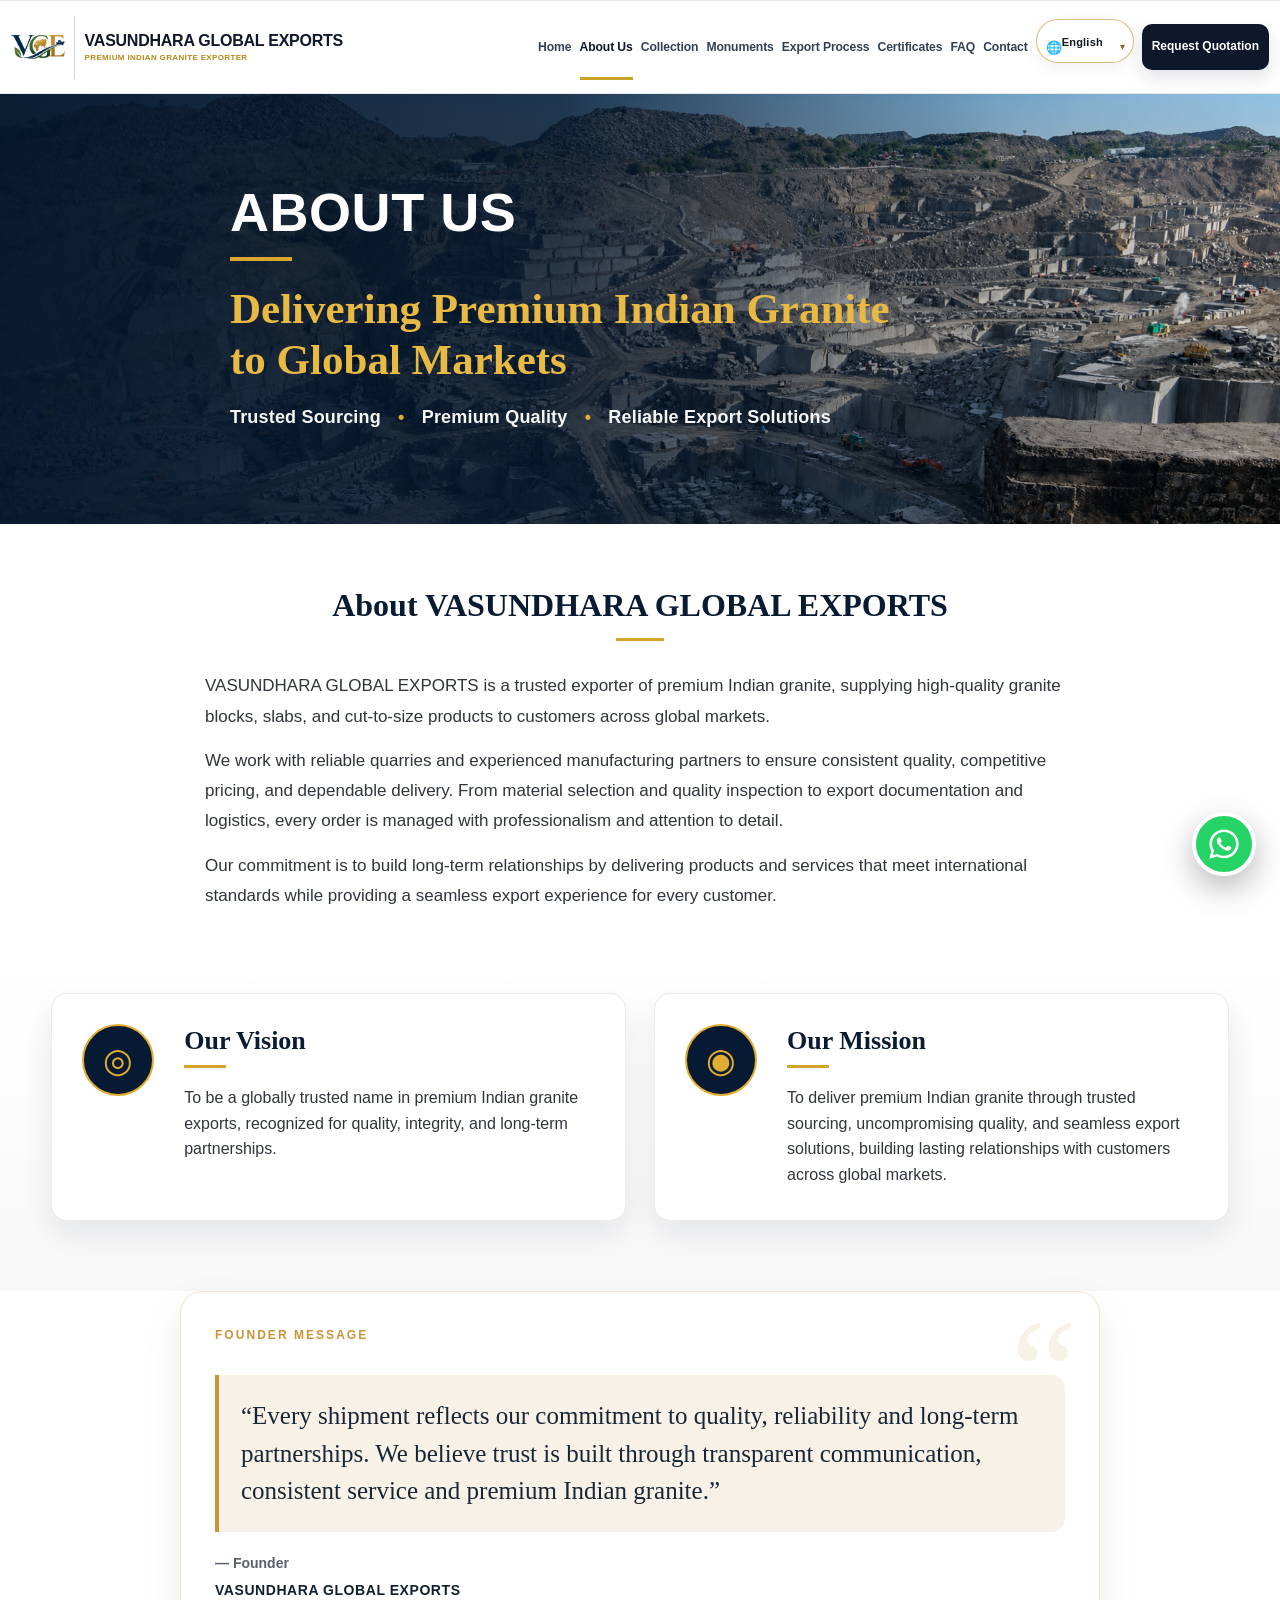
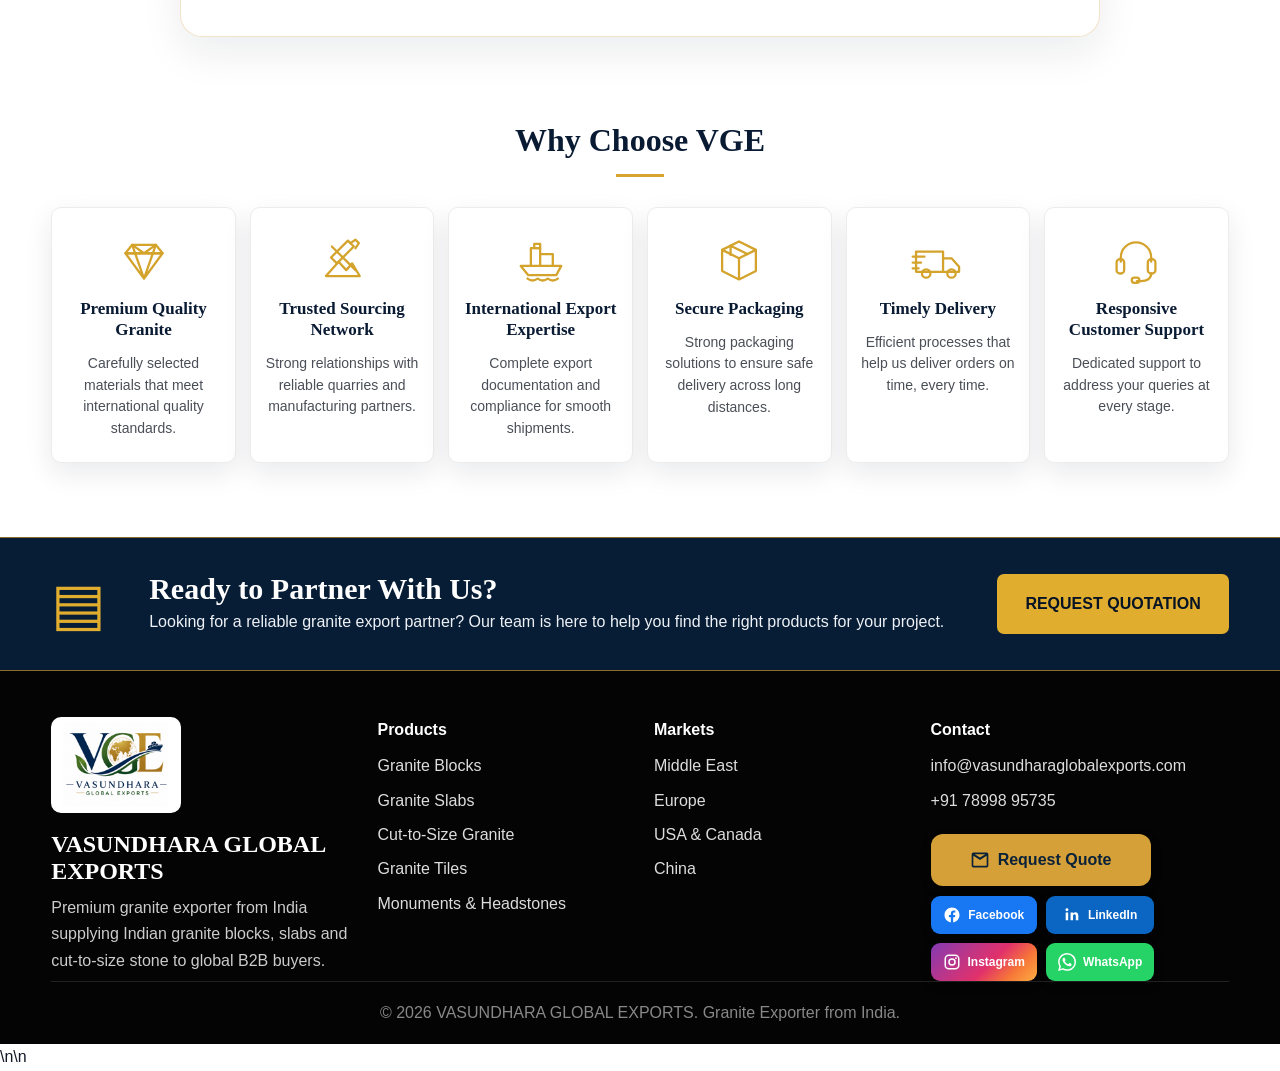
==== commit 4e00b3f2: "Add local project enhancements" ====
--- a/about.html
+++ b/about.html
@@ -4,8 +4,13 @@
 <head>
 <meta charset="utf-8"/>
 <meta content="width=device-width, initial-scale=1.0" name="viewport"/>
+<link rel="icon" type="image/png" sizes="48x48" href="/favicon-48x48.png"/>
+<link rel="icon" type="image/png" sizes="192x192" href="/favicon-192x192.png"/>
+<link rel="shortcut icon" type="image/x-icon" href="/favicon.ico"/>
+<link rel="apple-touch-icon" sizes="180x180" href="/apple-touch-icon.png"/>
+<link rel="manifest" href="/site.webmanifest"/>
 <title>About Us | VASUNDHARA GLOBAL EXPORTS | Indian Granite Exporter</title>
-<link href="/vge-logo-transparent.png" rel="icon" type="image/png"/>
+
 <meta content="Learn about VASUNDHARA GLOBAL EXPORTS, an Indian granite exporter serving global B2B buyers with premium granite blocks, slabs, tiles and cut-to-size stone." name="description"/>
 <meta content="granite exporter from India, granite export India, Indian granite supplier, granite slabs exporter India, granite blocks exporter India, Black Galaxy granite exporter, Absolute Black granite supplier, Tan Brown granite exporter, granite export to UAE, granite export to Saudi Arabia, granite export to USA, granite export to Canada, granite export to Europe, granite supplier India, natural stone exporter India" name="keywords"/>
 <meta content="index, follow, max-image-preview:large, max-snippet:-1, max-video-preview:-1" name="robots"/>
@@ -5164,6 +5169,8 @@
   .footer .vge-footer-quote-btn svg{width:18px!important;height:18px!important;flex-basis:18px!important;}
 }
 </style>
+<link href="monuments.css" rel="stylesheet" type="text/css" />
+<link rel="stylesheet" href="vge-header-layout-fix.css"/>
 </head>
 <body class="about-page">
 <div aria-labelledby="vgeLanguageQuestion" aria-modal="true" class="vge-language-gate is-closed" id="vgeLanguageGate" role="dialog">
@@ -5210,7 +5217,8 @@
 <a class="site-flow-link" href="index.html#home">Home</a>
 <a class="site-flow-link active" href="about.html">About Us</a>
 <a class="site-flow-link" href="granite-collection.html">Collection</a>
-<a class="site-flow-link" href="markets.html">Markets</a>
+<a class="site-flow-link vge-mn-nav-link" href="monuments.html">Monuments</a>
+
 <a class="site-flow-link" href="export-process.html">Export Process</a>
 <a class="site-flow-link" href="index.html#certificates">Certificates</a>
 <a class="site-flow-link" href="index.html#faq">FAQ</a>
@@ -5278,7 +5286,7 @@
 <footer class="footer">
 <div class="container footer-grid">
 <div><img alt="VASUNDHARA GLOBAL EXPORTS logo" loading="lazy" src="vge-footer-logo-compact.png"/><h3>VASUNDHARA GLOBAL EXPORTS</h3><p>Premium granite exporter from India supplying Indian granite blocks, slabs and cut-to-size stone to global B2B buyers.</p></div>
-<div><h4>Products</h4><a href="index.html#products">Granite Blocks</a><a href="index.html#products">Granite Slabs</a><a href="index.html#products">Cut-to-Size Granite</a><a href="index.html#products">Granite Tiles</a></div>
+<div><h4>Products</h4><a href="index.html#products">Granite Blocks</a><a href="index.html#products">Granite Slabs</a><a href="index.html#products">Cut-to-Size Granite</a><a href="index.html#products">Granite Tiles</a><a href="monuments.html">Monuments &amp; Headstones</a></div>
 <div><h4>Markets</h4><a href="markets.html">Middle East</a><a href="markets.html">Europe</a><a href="markets.html">USA &amp; Canada</a><a href="markets.html">China</a></div>
 <div><h4>Contact</h4><a href="mailto:info@vasundharaglobalexports.com">info@vasundharaglobalexports.com</a><a href="tel:+917899895735">+91 78998 95735</a><a href="contact.html#request-quotation" class="vge-footer-quote-btn" aria-label="Request Quote"><svg viewBox="0 0 24 24" aria-hidden="true"><path d="M4 3h16a2 2 0 0 1 2 2v14a2 2 0 0 1-2 2H4a2 2 0 0 1-2-2V5a2 2 0 0 1 2-2Zm0 4v12h16V7l-8 5L4 7Zm1.7-2L12 8.94 18.3 5H5.7Z"/></svg><span>Request Quote</span></a><div class="vge-social-links" aria-label="Social media"><a href="https://www.facebook.com/vasundharaglobalexports" target="_blank" rel="noopener noreferrer" aria-label="Facebook"><svg viewBox="0 0 24 24" aria-hidden="true"><path d="M22 12.07C22 6.51 17.52 2 12 2S2 6.51 2 12.07C2 17.09 5.66 21.25 10.44 22v-7.02H7.9v-2.91h2.54V9.85c0-2.52 1.49-3.91 3.78-3.91 1.09 0 2.24.2 2.24.2v2.48H15.2c-1.24 0-1.63.78-1.63 1.57v1.88h2.78l-.44 2.91h-2.34V22C18.34 21.25 22 17.09 22 12.07z"/></svg><span>Facebook</span></a><a href="https://www.linkedin.com/company/vasundhara-global-exports/" target="_blank" rel="noopener noreferrer" aria-label="LinkedIn"><svg viewBox="0 0 24 24" aria-hidden="true"><path d="M6.94 8.5H3.56V19h3.38V8.5zM5.25 3A1.96 1.96 0 1 0 5.25 6.92 1.96 1.96 0 0 0 5.25 3zM20.44 12.98c0-3.16-1.69-4.63-3.94-4.63-1.82 0-2.63 1-3.08 1.7V8.5h-3.37V19h3.37v-5.2c0-1.37.26-2.7 1.96-2.7 1.67 0 1.69 1.56 1.69 2.79V19h3.37v-6.02z"/></svg><span>LinkedIn</span></a><a href="https://www.instagram.com/vasundharaglobalexports/" target="_blank" rel="noopener noreferrer" aria-label="Instagram"><svg viewBox="0 0 24 24" aria-hidden="true"><path d="M7.8 2h8.4A5.8 5.8 0 0 1 22 7.8v8.4a5.8 5.8 0 0 1-5.8 5.8H7.8A5.8 5.8 0 0 1 2 16.2V7.8A5.8 5.8 0 0 1 7.8 2zm-.2 2A3.6 3.6 0 0 0 4 7.6v8.8A3.6 3.6 0 0 0 7.6 20h8.8a3.6 3.6 0 0 0 3.6-3.6V7.6A3.6 3.6 0 0 0 16.4 4H7.6zm9.65 1.5a1.25 1.25 0 1 1 0 2.5 1.25 1.25 0 0 1 0-2.5zM12 7a5 5 0 1 1 0 10 5 5 0 0 1 0-10zm0 2a3 3 0 1 0 0 6 3 3 0 0 0 0-6z"/></svg><span>Instagram</span></a><a href="https://wa.me/917899895735" target="_blank" rel="noopener noreferrer" aria-label="WhatsApp"><svg viewBox="0 0 24 24" aria-hidden="true"><path d="M20.52 3.48A11.82 11.82 0 0 0 12.07 0C5.5 0 .16 5.34.16 11.91c0 2.1.55 4.15 1.6 5.95L.06 24l6.29-1.65a11.9 11.9 0 0 0 5.71 1.45h.01c6.57 0 11.91-5.34 11.91-11.91 0-3.18-1.23-6.17-3.46-8.41ZM12.07 21.8h-.01a9.88 9.88 0 0 1-5.04-1.38l-.36-.21-3.73.98 1-3.64-.24-.37a9.87 9.87 0 0 1-1.52-5.27c0-5.46 4.44-9.9 9.91-9.9 2.64 0 5.13 1.03 7 2.9a9.84 9.84 0 0 1 2.9 7c-.01 5.46-4.45 9.89-9.91 9.89Zm5.43-7.42c-.3-.15-1.76-.87-2.03-.97-.27-.1-.47-.15-.67.15-.2.3-.77.97-.94 1.17-.17.2-.35.22-.64.07-.3-.15-1.25-.46-2.38-1.47a8.92 8.92 0 0 1-1.65-2.05c-.17-.3-.02-.46.13-.61.13-.13.3-.35.45-.52.15-.17.2-.3.3-.5.1-.2.05-.37-.02-.52-.08-.15-.67-1.61-.92-2.21-.24-.58-.49-.5-.67-.51h-.57c-.2 0-.52.07-.79.37-.27.3-1.04 1.02-1.04 2.48 0 1.46 1.07 2.88 1.21 3.08.15.2 2.1 3.21 5.09 4.5.71.31 1.27.49 1.7.63.71.23 1.36.19 1.87.12.57-.08 1.76-.72 2.01-1.41.25-.69.25-1.29.17-1.41-.07-.12-.27-.2-.57-.35Z"/></svg><span>WhatsApp</span></a></div></div>
 </div>
--- a/monuments.css
+++ b/monuments.css
@@ -0,0 +1,329 @@
+/* VGE Monuments add-on — preserves the original site design and existing pages. */
+:root{--mn-gold:#c99436;--mn-navy:#101a2b;--mn-black:#111319;--mn-cream:#fbf7f0;--mn-text:#222;--mn-muted:#647084}
+html{scroll-padding-top:105px}
+.premium-header .site-flow-link.vge-mn-nav-link.active{color:var(--mn-gold)!important}
+@media(min-width:961px){
+  .premium-header .premium-nav{padding-left:22px!important;padding-right:22px!important;gap:8px!important}
+  .premium-header .premium-nav-links{gap:10px!important}
+  .premium-header .site-flow-link{font-size:13px!important;letter-spacing:-.12px!important}
+  .premium-header .request-quotation-btn{white-space:nowrap!important;padding-left:13px!important;padding-right:13px!important;font-size:12px!important}
+  .premium-header .vge-language-select{min-width:104px!important}
+}
+@media(min-width:961px) and (max-width:1190px){
+  .premium-header .premium-nav{padding-left:10px!important;padding-right:10px!important}
+  .premium-header .premium-nav-links{gap:7px!important}
+  .premium-header .site-flow-link{font-size:11px!important}
+  .premium-header .premium-brand-copy small{display:none!important}
+  .premium-header .request-quotation-btn{font-size:10px!important;padding-left:9px!important;padding-right:9px!important}
+}
+.vge-mn-btn-primary,.vge-mn-btn-outline,.vge-mn-btn-outline-light,.vge-mn-btn-text{display:inline-flex;justify-content:center;align-items:center;gap:15px;font:800 14px/1.3 Arial,Helvetica,sans-serif;text-decoration:none!important;transition:transform .25s ease,background .25s ease,box-shadow .25s ease,color .25s ease;border-radius:10px}
+.vge-mn-btn-primary{background:var(--mn-gold);color:#121212!important;padding:16px 22px;box-shadow:0 10px 22px rgba(201,148,54,.14)}
+.vge-mn-btn-primary:hover{background:#e1ad4d;transform:translateY(-2px);box-shadow:0 16px 28px rgba(201,148,54,.20)}
+.vge-mn-btn-outline{padding:15px 19px;border:1px solid rgba(255,255,255,.55);color:#fff!important;background:transparent}
+.vge-mn-btn-outline:hover{background:rgba(255,255,255,.08);transform:translateY(-2px)}
+.vge-mn-btn-outline-light{color:#212121!important;background:#fff;border:1px solid #d6c8b4;padding:14px 20px}
+.vge-mn-btn-outline-light:hover{border-color:var(--mn-gold);background:#fff9ef;transform:translateY(-2px)}
+.vge-mn-btn-text{color:var(--mn-black)!important;border-bottom:2px solid var(--mn-gold);border-radius:0;padding:12px 0}
+.vge-mn-btn-text:hover{color:#a8741c!important}
+/* HOME FEATURE */
+.vge-mn-home{padding:104px 0 112px;background:linear-gradient(145deg,#fff 0%,#fbf7ef 59%,#fff 100%);border-top:1px solid #ece5da;border-bottom:1px solid #e8e2d9;overflow:hidden}
+.vge-mn-home .container{width:min(1180px,92%)}
+.vge-mn-home-heading{text-align:center;max-width:840px;margin:0 auto 42px}
+.vge-mn-home-heading .eyebrow{color:#bd8628;font-size:13px;letter-spacing:.13em}
+.vge-mn-home-heading h2{font:700 clamp(36px,4vw,57px)/1.11 Georgia,'Times New Roman',serif!important;color:#171717!important;margin:10px 0 18px!important}
+.vge-mn-home-heading h2 em{color:#aa7724;font-style:normal}
+.vge-mn-home-heading p{font:400 17px/1.8 Arial,Helvetica,sans-serif;color:#626263}
+.vge-mn-home-feature{display:grid;grid-template-columns:.92fr 1.08fr;gap:65px;align-items:center}
+.vge-mn-home-art{position:relative;min-height:495px;border:1px solid #e5d7c0;border-radius:24px;background:radial-gradient(circle at 48% 42%,#f3e6ce 0%,#e4d5bb 49%,#c9b58f 100%);display:flex;justify-content:center;align-items:center;isolation:isolate;overflow:hidden;box-shadow:0 28px 60px rgba(58,43,22,.12)}
+.vge-mn-home-art:before{position:absolute;content:"";inset:8%;background:radial-gradient(ellipse at 50% 90%,rgba(29,23,16,.23),transparent 49%);transform:translateY(38%);z-index:-1}
+.vge-mn-home-art>img{max-height:405px;max-width:92%;width:auto;object-fit:contain;position:relative;z-index:2;filter:drop-shadow(0 25px 25px rgba(31,28,23,.22));animation:vgeMnFloat 7s ease-in-out infinite}
+.vge-mn-orbit{position:absolute;display:block;border:1px solid rgba(255,255,255,.48);border-radius:50%;pointer-events:none}
+.vge-mn-orbit-a{width:575px;height:575px;top:-34%;left:-13%}
+.vge-mn-orbit-b{width:345px;height:345px;right:-21%;bottom:-15%}
+.vge-mn-home-count{position:absolute;left:23px;bottom:22px;z-index:3;display:flex;align-items:center;gap:11px;padding:11px 16px;border:1px solid #fff9;background:rgba(255,255,255,.82);backdrop-filter:blur(12px);border-radius:12px;box-shadow:0 8px 24px #0001}
+.vge-mn-home-count strong{font:700 31px/1 Georgia,serif;color:#1b1b1b}.vge-mn-home-count span{font:800 10px/1.4 Arial,sans-serif;text-transform:uppercase;color:#827459;letter-spacing:.08em}
+.vge-mn-small-title{font-size:12px;letter-spacing:.17em;font-weight:900;text-transform:uppercase;color:#9b711f;margin-bottom:17px}
+.vge-mn-home-info h3{font:700 clamp(30px,3vw,45px)/1.15 Georgia,serif!important;color:#171717!important;max-width:545px;margin:0 0 15px!important}
+.vge-mn-home-info>p{font-size:16px;color:#595959;line-height:1.75;margin-bottom:26px}
+.vge-mn-home-types{display:grid;grid-template-columns:repeat(3,minmax(0,1fr));gap:10px;margin-bottom:24px}
+.vge-mn-home-types a{display:flex;flex-direction:column;align-items:flex-start;position:relative;border:1px solid #e7dac5;background:#fff;border-radius:14px;padding:8px 8px 12px;box-shadow:0 7px 15px #26160506;transition:transform .25s,box-shadow .25s,border-color .25s}
+.vge-mn-home-types a:hover{transform:translateY(-5px);box-shadow:0 12px 20px #00000012;border-color:#d5a951}
+.vge-mn-home-types img{display:block;width:100%;height:106px;object-fit:contain;background:#f2ede6;border-radius:9px;margin-bottom:12px}
+.vge-mn-home-types a span:nth-of-type(1){padding-left:6px;font-weight:800;font-size:12px;line-height:1.35;color:#272727}
+.vge-mn-home-types a span:nth-of-type(2){position:absolute;right:11px;bottom:12px;color:#ad7d2b}
+.vge-mn-home-actions{display:flex;align-items:center;gap:28px;flex-wrap:wrap}
+/* COLLECTION PAGE */
+.vge-mn-page{font-family:Arial,Helvetica,sans-serif;overflow:clip;background:#fff}
+.vge-mn-page .container{width:min(1180px,92%)}
+.vge-mn-page .eyebrow{letter-spacing:.15em;color:#b77e24}
+.vge-mn-hero{background:radial-gradient(ellipse at 0% 110%,#1d2a40 0%,transparent 44%),linear-gradient(117deg,#0b111c 0%,#152137 54%,#101b2f 100%);color:#fff;position:relative;overflow:hidden}
+.vge-mn-hero:before{content:"";position:absolute;width:600px;height:600px;top:-330px;left:26%;background:radial-gradient(circle,#d2a94b22,transparent 70%);pointer-events:none}
+.vge-mn-hero-grid{display:grid;grid-template-columns:1.05fr .95fr;gap:46px;align-items:center;min-height:668px;padding:65px 0 70px}
+.vge-mn-breadcrumb{display:flex;align-items:center;gap:12px;color:#bfc8d8;font:500 12px Arial,sans-serif;margin:0 0 48px}.vge-mn-breadcrumb a:hover{color:#f0c36a}
+.vge-mn-kicker{font:800 12px Arial,sans-serif;text-transform:uppercase;letter-spacing:.2em;color:#d9a747}
+.vge-mn-hero h1{font:700 clamp(43px,4.7vw,66px)/1.12 Georgia,serif!important;letter-spacing:-.03em;color:#fff!important;margin:17px 0 22px!important}
+.vge-mn-hero h1 span{color:#e0ae58}
+.vge-mn-hero-copy>p{font-size:17px;line-height:1.8;color:#d2d8e1;max-width:560px;margin-bottom:31px}
+.vge-mn-hero-actions{display:flex;align-items:center;gap:13px;flex-wrap:wrap}
+.vge-mn-hero-stats{display:flex;gap:34px;margin-top:56px;padding-top:22px;border-top:1px solid #ffffff22;flex-wrap:wrap}
+.vge-mn-hero-stats div{display:flex;flex-direction:column;gap:5px}.vge-mn-hero-stats strong{font:700 29px Georgia,serif;color:#fff}.vge-mn-hero-stats small{font:600 11px Arial,sans-serif;letter-spacing:.06em;color:#c8ced8;text-transform:uppercase}
+.vge-mn-hero-art{position:relative;isolation:isolate;min-height:520px;display:flex;align-items:center;justify-content:center}
+.vge-mn-hero-art:before{content:"";position:absolute;width:82%;height:80%;top:8%;left:9%;background:radial-gradient(ellipse,#dec69e 0%,#c6ad80 54%,#90764d 100%);border-radius:47% 53% 40% 60%;filter:blur(.2px);z-index:-1}
+.vge-mn-hero-art>img{display:block;width:110%;max-width:660px;max-height:480px;object-fit:contain;filter:drop-shadow(0 35px 28px #0007);animation:vgeMnFloat 8s ease-in-out infinite}
+.vge-mn-art-ring{position:absolute;border:1px solid rgba(250,213,146,.22);border-radius:50%;z-index:-2}
+.vge-mn-art-ring-a{width:580px;height:580px;left:-8%;top:-4%}.vge-mn-art-ring-b{width:360px;height:360px;right:-30%;bottom:-18%}
+.vge-mn-hero-art-note{position:absolute;right:4%;bottom:4%;font-size:10px;letter-spacing:.08em;text-transform:uppercase;color:#e5cfab}.vge-mn-hero-art-note i{color:#dba949;font-style:normal;margin:0 7px}
+.vge-mn-types{padding:96px 0 78px;background:#fdfbf7}
+.vge-mn-section-head h2{font:700 clamp(35px,3.7vw,49px)/1.12 Georgia,serif!important;color:#161616!important;margin:12px 0 16px!important}.vge-mn-section-head p{color:#647084;font-size:16px;line-height:1.7;max-width:710px}
+.vge-mn-center-head{text-align:center;margin:0 auto 39px}.vge-mn-center-head p{margin:auto}
+.vge-mn-category-grid{display:grid;grid-template-columns:repeat(3,minmax(0,1fr));gap:15px}
+.vge-mn-category{display:flex;align-items:center;gap:16px;position:relative;overflow:hidden;background:#fff;border:1px solid #e9dfce;border-radius:14px;padding:13px;text-align:left;cursor:pointer;transition:transform .25s,border-color .25s,box-shadow .25s;font-family:Arial,sans-serif;color:#202020}
+.vge-mn-category:hover{transform:translateY(-3px);border-color:#c99436;box-shadow:0 16px 28px #13131312}
+.vge-mn-category img{width:99px;height:93px;object-fit:contain;background:#f1ede7;border-radius:9px;flex-shrink:0}
+.vge-mn-category-copy{flex:1;display:flex;flex-direction:column;gap:7px;min-width:0}.vge-mn-category-name{font:bold 15px Georgia,serif}.vge-mn-category-desc{font:12px/1.4 Arial,sans-serif;color:#737373}
+.vge-mn-category-arrow{font-size:18px;color:#b58838;align-self:flex-end;padding-right:3px}
+.vge-mn-catalog{padding:96px 0 105px;background:#fff}
+.vge-mn-catalog-top{display:flex;justify-content:space-between;align-items:end;gap:32px;margin-bottom:32px}.vge-mn-catalog-top .vge-mn-section-head{flex:1;max-width:700px}
+.vge-mn-search-label{display:flex;align-items:center;flex-shrink:0;gap:7px;background:#fff;border:1px solid #d6d5d2;border-radius:10px;padding:10px 15px;width:min(300px,100%);transition:border-color .2s,box-shadow .2s}.vge-mn-search-label:focus-within{border-color:#bf8c37;box-shadow:0 0 0 3px #c9943620}
+.vge-mn-search-symbol{color:#99702c;font-size:22px}.vge-mn-search-label input{border:0!important;outline:0!important;width:100%;font:14px Arial,sans-serif;background:transparent;min-width:0;color:#333}
+.vge-mn-filter-row{display:flex;flex-wrap:wrap;align-items:center;gap:9px;overflow:visible;padding:0;margin-bottom:18px;min-width:0}
+.vge-mn-filter-row button{white-space:normal;min-height:42px;text-align:center;border:1px solid #eadfce;border-radius:999px;background:#fcfaf7;color:#49423b;padding:11px 16px;font:800 12px/1.35 Arial,sans-serif;cursor:pointer;transition:background .2s,border-color .2s,color .2s}
+.vge-mn-filter-row button:hover{border-color:#c99436}.vge-mn-filter-row button[aria-pressed=true]{background:#111d2e;color:#fff;border-color:#111d2e}
+.vge-mn-catalog-meta{display:flex;justify-content:space-between;gap:10px;flex-wrap:wrap;margin-bottom:22px;color:#828282;font:500 12px Arial,sans-serif}.vge-mn-catalog-meta span:first-child{color:#272727;font-weight:800}
+.vge-mn-product-grid{display:grid;grid-template-columns:repeat(3,minmax(0,1fr));gap:23px}
+.vge-mn-product{min-width:0;overflow:hidden;border:1px solid #e8e1d7;background:#fff;border-radius:17px;transition:border-color .25s,transform .3s,box-shadow .3s;box-shadow:0 9px 21px #00000008}
+.vge-mn-product:hover{transform:translateY(-5px);border-color:#d9b679;box-shadow:0 23px 42px #00000015}
+.vge-mn-product-photo{border:0;background:#f3f0ec;width:100%;height:263px;display:flex;align-items:center;justify-content:center;overflow:hidden;padding:15px;position:relative;cursor:pointer}
+.vge-mn-product-photo img{max-width:100%;width:100%;height:100%;object-fit:contain;transition:transform .55s cubic-bezier(.25,.8,.25,1)}
+.vge-mn-product:hover .vge-mn-product-photo img{transform:scale(1.065)}
+.vge-mn-product-body{padding:19px 20px 20px}.vge-mn-product-type{display:block;font-size:10px;font-weight:800;color:#b18334;letter-spacing:.12em;text-transform:uppercase;margin-bottom:7px}
+.vge-mn-product h3{font:700 22px/1.2 Georgia,serif!important;color:#1e1e1e!important;margin:0 0 15px!important;min-height:52px}
+.vge-mn-product-actions{display:flex;gap:9px;align-items:center}.vge-mn-product-actions button{border:1px solid #2c3441;background:#141b28;color:white;border-radius:8px;padding:12px 13px;font:800 12px Arial,sans-serif;cursor:pointer;flex:1}.vge-mn-product-actions button:hover{background:#2a364a}.vge-mn-product-actions a{color:#936a23!important;font:800 12px Arial,sans-serif;padding:10px 4px}.vge-mn-product-actions a:hover{text-decoration:underline!important}
+.vge-mn-empty{background:#f9f5ed;padding:35px;border:1px solid #ece2d0;border-radius:14px;text-align:center;color:#686050;font-size:15px}.vge-mn-catalog-end{text-align:center;margin-top:39px}
+.vge-mn-spec{padding:96px 0;background:#f7f4ee}.vge-mn-spec-layout{display:grid;grid-template-columns:1fr .83fr;gap:64px;align-items:center}.vge-mn-spec-copy>p{color:#5d6370;line-height:1.8;margin:10px 0 26px;font-size:16px}
+.vge-mn-spec-list{margin:0 0 30px}.vge-mn-spec-list>div{display:flex;align-items:flex-start;gap:15px;padding:14px 0;border-bottom:1px solid #ded8cf}
+.vge-mn-spec-list>div>span{font:700 17px Georgia,serif;color:#b48634;min-width:36px}.vge-mn-spec-list strong{font:800 15px Arial,sans-serif;color:#252525}.vge-mn-spec-list p{font:13px/1.6 Arial,sans-serif;color:#757575;margin-top:3px}
+.vge-mn-spec-visual{position:relative;background:linear-gradient(160deg,#f1ebe0,#e7dfd2);border:1px solid #e1d7c8;border-radius:23px;min-height:570px;display:flex;align-items:center;justify-content:center;padding:33px;box-shadow:0 15px 36px #00000010}.vge-mn-spec-visual img{width:100%;height:465px;object-fit:contain;filter:drop-shadow(0 18px 23px #30292430)}
+.vge-mn-spec-tag{position:absolute;right:20px;bottom:23px;padding:12px 15px;color:#5c4730;background:#fffd;border-radius:9px;font-size:12px;line-height:1.5;box-shadow:0 8px 20px #00000016}
+.vge-mn-last-cta{padding:65px 0;background:#101c30;color:#fff}.vge-mn-last-cta-inner{display:grid;grid-template-columns:1fr auto;gap:30px;align-items:center}.vge-mn-last-cta h2{font:700 clamp(32px,3.2vw,43px)/1.15 Georgia,serif!important;color:#fff!important;margin:5px 0 12px!important}.vge-mn-last-cta p{color:#c9d1dc;font-size:15px;max-width:640px}.vge-mn-last-cta-actions{display:flex;flex-direction:column;gap:12px;min-width:258px}.vge-mn-last-wa{text-align:center;font:800 13px Arial,sans-serif;color:#e9bc6a!important;padding:10px}
+/* PRODUCT DETAILS MODAL */
+.vge-mn-modal{position:fixed;inset:0;z-index:10050;visibility:hidden;opacity:0;pointer-events:none;transition:opacity .25s,visibility .25s;display:flex;align-items:center;justify-content:center;padding:24px}
+.vge-mn-modal[aria-hidden=false]{visibility:visible;opacity:1;pointer-events:auto}.vge-mn-modal-backdrop{position:absolute;inset:0;background:#070b12cd;backdrop-filter:blur(6px)}
+.vge-mn-modal-card{position:relative;display:grid;grid-template-columns:1.1fr .9fr;background:#fff;border-radius:19px;overflow:hidden;max-width:920px;width:100%;max-height:min(690px,90vh);box-shadow:0 35px 80px #0006}
+.vge-mn-modal-picture{min-height:440px;background:#f1eee7;display:flex;align-items:center;justify-content:center;padding:24px}.vge-mn-modal-picture img{max-width:100%;max-height:500px;object-fit:contain}
+.vge-mn-modal-info{padding:65px 32px 35px;overflow:auto}.vge-mn-modal-info h2{font:700 35px/1.15 Georgia,serif!important;margin:10px 0 14px!important;color:#111!important}.vge-mn-modal-info p{font:15px/1.75 Arial,sans-serif;color:#606060;margin-bottom:19px}.vge-mn-modal-actions{display:flex;flex-wrap:wrap;gap:9px}.vge-mn-modal-close{position:absolute;top:12px;right:13px;width:38px;height:38px;border:1px solid #e5e2dc;background:#fff;color:#111;z-index:3;font:28px Arial,sans-serif;line-height:1;border-radius:50%;cursor:pointer}.vge-mn-modal-close:hover{background:#f1e5d1}
+body.vge-mn-modal-open{overflow:hidden}
+@keyframes vgeMnFloat{0%,100%{transform:translateY(0)}50%{transform:translateY(-12px)}}
+@media(max-width:1120px){.vge-mn-home-feature{gap:34px}.vge-mn-home-art{min-height:450px}.vge-mn-home-art>img{max-height:355px}.vge-mn-hero-grid{gap:18px}.vge-mn-category-grid{grid-template-columns:repeat(3,minmax(0,1fr))}.vge-mn-category img{width:80px;height:83px}}
+@media(max-width:960px){.vge-mn-home{padding:70px 0 80px}.vge-mn-home-feature{gap:28px}.vge-mn-home-info h3{font-size:34px!important}.vge-mn-home-art{min-height:400px}.vge-mn-home-art>img{max-height:320px}.vge-mn-hero-grid{min-height:0;padding:50px 0 60px}.vge-mn-hero h1{font-size:45px!important}.vge-mn-hero-art{min-height:420px}.vge-mn-hero-art>img{max-height:360px}.vge-mn-hero-stats{margin-top:36px}.vge-mn-category-grid{grid-template-columns:repeat(2,minmax(0,1fr))}.vge-mn-product-grid{grid-template-columns:repeat(2,minmax(0,1fr))}.vge-mn-spec-layout{gap:33px}}
+@media(max-width:700px){.vge-mn-home-heading h2{font-size:39px!important}.vge-mn-home-heading p{font-size:15px}.vge-mn-home-feature{grid-template-columns:1fr}.vge-mn-home-art{order:0;min-height:350px}.vge-mn-home-art>img{max-height:300px}.vge-mn-home-info{order:1}.vge-mn-home-info h3{font-size:31px!important}.vge-mn-home-info>p{font-size:15px}.vge-mn-home-types img{height:95px}.vge-mn-hero-grid{grid-template-columns:1fr;padding:32px 0 42px}.vge-mn-hero-copy{order:0}.vge-mn-breadcrumb{margin-bottom:30px}.vge-mn-hero h1{font-size:43px!important}.vge-mn-hero-copy>p{font-size:15px}.vge-mn-hero-art{order:1;min-height:315px}.vge-mn-hero-art>img{max-height:300px;width:90%}.vge-mn-hero-art:before{height:87%;width:76%;top:6%;left:12%}.vge-mn-hero-stats{gap:22px}.vge-mn-hero-stats strong{font-size:23px}.vge-mn-hero-stats small{font-size:9px}.vge-mn-hero-art-note{right:0;bottom:0}.vge-mn-types,.vge-mn-catalog,.vge-mn-spec{padding:68px 0}.vge-mn-section-head h2{font-size:35px!important}.vge-mn-category-grid{grid-template-columns:1fr 1fr;gap:10px}.vge-mn-category{flex-direction:column;align-items:stretch;gap:10px}.vge-mn-category img{width:100%;height:116px}.vge-mn-category-desc{display:none}.vge-mn-category-arrow{position:absolute;bottom:11px;right:12px}.vge-mn-catalog-top{display:block}.vge-mn-catalog-top .vge-mn-search-label{width:100%;margin-top:23px}.vge-mn-product-grid{gap:12px}.vge-mn-product-photo{height:194px;padding:10px}.vge-mn-product-body{padding:13px 12px}.vge-mn-product h3{font-size:18px!important;min-height:43px}.vge-mn-product-actions{flex-wrap:wrap}.vge-mn-product-actions button{font-size:11px;padding:12px 8px}.vge-mn-product-actions a{font-size:11px}.vge-mn-spec-layout{grid-template-columns:1fr}.vge-mn-spec-visual{min-height:370px}.vge-mn-spec-visual img{height:300px}.vge-mn-last-cta-inner{grid-template-columns:1fr}.vge-mn-last-cta-actions{min-width:0;align-items:flex-start}.vge-mn-modal-card{grid-template-columns:1fr;max-height:88vh;overflow:auto}.vge-mn-modal-picture{min-height:210px;height:250px}.vge-mn-modal-picture img{height:205px}.vge-mn-modal-info{padding:23px}.vge-mn-modal-info h2{font-size:29px!important}}
+@media(max-width:420px){.vge-mn-home{padding:62px 0}.vge-mn-home-art{min-height:300px}.vge-mn-home-art>img{max-height:250px}.vge-mn-home-types{gap:6px}.vge-mn-home-types img{height:76px}.vge-mn-home-types a{padding:6px 6px 12px}.vge-mn-home-types a span:nth-of-type(1){font-size:10px;padding-left:2px}.vge-mn-home-types a span:nth-of-type(2){right:7px}.vge-mn-home-actions{gap:14px}.vge-mn-home-actions .vge-mn-btn-primary{width:100%}.vge-mn-hero h1{font-size:39px!important}.vge-mn-hero-actions{flex-direction:column;align-items:stretch}.vge-mn-hero-actions>a{width:100%}.vge-mn-product-grid{grid-template-columns:1fr 1fr;gap:9px}.vge-mn-product-photo{height:164px}.vge-mn-product h3{font-size:16px!important;min-height:40px}.vge-mn-product-actions a{display:none}.vge-mn-section-head h2{font-size:32px!important}}
+@media(prefers-reduced-motion:reduce){.vge-mn-home-art>img,.vge-mn-hero-art>img{animation:none!important}.vge-mn-home-types a,.vge-mn-category,.vge-mn-product,.vge-mn-product-photo img,.vge-mn-btn-primary{transition:none!important}}
+
+/* 2026-11-10: scrollbar-free category filters & usable mobile monument catalogue. */
+@media(max-width:700px){
+  .vge-mn-filter-row{display:grid;grid-template-columns:repeat(2,minmax(0,1fr));gap:8px;margin-bottom:17px}
+  .vge-mn-filter-row button{min-width:0;border-radius:12px;min-height:44px;padding:10px 8px;font-size:12px;line-height:1.3}
+  .vge-mn-filter-row button:first-child{grid-column:1/-1}
+  .vge-mn-catalog-meta{align-items:flex-start;line-height:1.5}
+}
+@media(max-width:460px){
+  .vge-mn-product-grid{grid-template-columns:1fr;gap:17px}
+  .vge-mn-product-photo{height:230px;padding:13px}
+  .vge-mn-product-body{padding:17px}
+  .vge-mn-product h3{font-size:21px!important;min-height:0}
+  .vge-mn-product-actions{flex-wrap:nowrap}
+  .vge-mn-product-actions a{display:inline-flex;align-items:center;justify-content:center;font-size:12px}
+  .vge-mn-product-actions button{font-size:12px}
+  .vge-mn-section-head{max-width:100%}
+}
+
+
+/* November 2026: monument details fit the viewport, and Close is a real corner control. */
+.vge-mn-modal{
+  position:fixed!important;inset:0!important;z-index:10050!important;
+  display:flex!important;align-items:center!important;justify-content:center!important;
+  overflow-y:auto!important;overscroll-behavior:contain;
+  padding:clamp(12px,2.1vw,28px)!important;
+}
+.vge-mn-modal[aria-hidden="true"]{visibility:hidden!important;pointer-events:none!important}
+.vge-mn-modal[aria-hidden="false"]{visibility:visible!important;pointer-events:auto!important}
+.vge-mn-modal-card{
+  display:grid!important;grid-template-columns:minmax(0,1.06fr) minmax(0,.94fr)!important;
+  width:min(960px,100%)!important;max-width:calc(100vw - 32px)!important;
+  max-height:calc(100dvh - 40px)!important;height:auto!important;
+  margin:auto!important;overflow:hidden!important;min-width:0!important;
+  border-radius:20px!important;isolation:isolate;
+}
+.vge-mn-modal-picture{
+  min-width:0!important;min-height:0!important;height:auto!important;
+  padding:clamp(16px,2vw,30px)!important;
+  display:flex!important;align-items:center!important;justify-content:center!important;
+}
+.vge-mn-modal-picture img{
+  display:block!important;width:100%!important;height:auto!important;
+  max-width:100%!important;max-height:min(70dvh,520px)!important;
+  object-fit:contain!important;object-position:center!important;
+}
+.vge-mn-modal-info{
+  min-width:0!important;min-height:0!important;overflow-y:auto!important;
+  padding:clamp(60px,5vw,76px) clamp(22px,2.5vw,35px) 32px!important;
+  overscroll-behavior:contain;
+}
+.vge-mn-modal-close, #vgeMnModalClose{
+  position:absolute!important;float:none!important;top:14px!important;right:14px!important;left:auto!important;bottom:auto!important;
+  display:inline-flex!important;align-items:center!important;justify-content:center!important;
+  gap:7px!important;width:auto!important;min-width:90px!important;max-width:max-content!important;
+  height:42px!important;min-height:42px!important;
+  padding:0 13px!important;margin:0!important;
+  border-radius:12px!important;border:1px solid #f8f4ec!important;
+  background:#101c30!important;color:#fff!important;
+  font:700 13px/1 Arial,sans-serif!important;letter-spacing:.02em!important;
+  z-index:20!important;cursor:pointer!important;
+  box-shadow:0 4px 18px rgba(0,0,0,.2)!important;
+}
+.vge-mn-modal-close .vge-mn-close-label{display:inline!important;font-size:12px!important}
+.vge-mn-modal-close .vge-mn-close-icon{display:inline!important;font:24px/1 Arial,sans-serif!important}
+.vge-mn-modal-close:hover{background:#233a59!important}
+.vge-mn-modal-close:focus-visible{outline:3px solid #d7a343!important;outline-offset:3px!important}
+@media(max-width:760px){
+  .vge-mn-modal{padding:12px!important;align-items:center!important}
+  .vge-mn-modal-card{
+    display:flex!important;flex-direction:column!important;
+    max-width:calc(100vw - 24px)!important;
+    width:100%!important;max-height:calc(100dvh - 24px)!important;
+    overflow-x:hidden!important;overflow-y:auto!important;
+    border-radius:18px!important;
+  }
+  .vge-mn-modal-picture{
+    height:clamp(235px,39dvh,350px)!important;flex:0 0 auto!important;
+    min-height:0!important;padding:48px 13px 12px!important;
+    background:#f2eee7!important;
+  }
+  .vge-mn-modal-picture img{
+    width:100%!important;height:100%!important;max-width:100%!important;max-height:100%!important;
+    object-fit:contain!important;object-position:center!important;
+  }
+  .vge-mn-modal-info{flex:0 0 auto!important;overflow:visible!important;padding:23px 22px 26px!important}
+  .vge-mn-modal-info h2{font-size:clamp(27px,7vw,34px)!important}
+  .vge-mn-modal-close, #vgeMnModalClose{
+    top:10px!important;right:10px!important;
+    width:auto!important;min-width:88px!important;height:40px!important;min-height:40px!important;
+    padding:0 12px!important;border-radius:11px!important;
+  }
+  .vge-mn-modal-actions{display:flex!important;flex-wrap:wrap!important;align-items:stretch!important;gap:10px!important}
+  .vge-mn-modal-actions a{min-height:46px!important;text-align:center!important}
+}
+@media(max-width:390px){
+  .vge-mn-modal-picture{height:clamp(220px,34dvh,305px)!important}
+  .vge-mn-modal-info{padding:20px 18px 26px!important}
+  .vge-mn-modal-actions{display:grid!important;grid-template-columns:1fr!important}
+  .vge-mn-modal-actions a{width:100%!important}
+}
+@media(max-height:680px) and (min-width:761px){
+  .vge-mn-modal-card{max-height:calc(100dvh - 24px)!important}
+  .vge-mn-modal-picture img{max-height:calc(100dvh - 100px)!important}
+  .vge-mn-modal-info{padding-top:65px!important}
+}
+/* Buttons inside the card must not overflow under laptop zoom. */
+.vge-mn-product-actions{display:flex!important;align-items:stretch!important;flex-wrap:wrap!important;gap:9px!important}
+.vge-mn-product-actions button{width:auto!important;min-width:110px!important;max-width:100%!important;min-height:44px!important;flex:1 1 120px!important}
+.vge-mn-product-actions a{display:inline-flex!important;align-items:center!important;min-height:44px!important;white-space:nowrap!important}
+@media(min-width:761px) and (max-width:1200px){.vge-mn-product-grid{grid-template-columns:repeat(2,minmax(0,1fr))!important}}
+@media(max-width:530px){
+  .vge-mn-product-actions{flex-direction:column!important}
+  .vge-mn-product-actions button,.vge-mn-product-actions a{width:100%!important;min-width:0!important;flex:auto!important;justify-content:center!important}
+}
+/* WhatsApp enquiry now looks and behaves like a primary, accessible action. */
+.vge-mn-last-cta-actions .vge-mn-last-wa{
+  display:inline-flex!important;align-items:center!important;justify-content:center!important;
+  width:100%!important;min-height:48px!important;box-sizing:border-box!important;
+  padding:13px 18px!important;border-radius:10px!important;
+  border:1px solid rgba(214,244,224,.8)!important;background:#198d51!important;
+  color:#fff!important;text-decoration:none!important;font:800 14px/1.35 Arial,sans-serif!important;
+  box-shadow:0 9px 23px rgba(0,0,0,.11)!important;transition:transform .2s,background .2s!important;
+}
+.vge-mn-last-cta-actions .vge-mn-last-wa:hover{background:#147341!important;transform:translateY(-2px)!important}
+.vge-mn-last-cta-actions .vge-mn-last-wa:focus-visible,.vge-mn-granite-next-btn:focus-visible{outline:3px solid #d4a143!important;outline-offset:3px!important}
+@media(max-width:700px){.vge-mn-last-cta-actions{width:min(100%,350px)!important;align-items:stretch!important}}
+/* Granite is deliberately a separate destination beneath the monument enquiry. */
+.vge-mn-granite-next{background:#f8f4ed;padding:42px 0 48px;border-top:1px solid #e1d6c5}
+.vge-mn-granite-next-inner{display:flex;align-items:center;justify-content:space-between;gap:25px}
+.vge-mn-granite-next-copy{flex:1;max-width:670px}
+.vge-mn-granite-next-eyebrow{display:block;color:#a97924;letter-spacing:.11em;font:800 11px Arial,sans-serif;text-transform:uppercase;margin-bottom:9px}
+.vge-mn-granite-next h2{font:700 clamp(26px,3.3vw,35px)/1.15 Georgia,serif!important;color:#101c30!important;margin:0 0 10px!important}
+.vge-mn-granite-next p{font:15px/1.6 Arial,sans-serif;color:#606876;margin:0}
+.vge-mn-granite-next-btn{display:inline-flex;align-items:center;justify-content:center;gap:15px;flex-shrink:0;min-height:52px;padding:14px 20px;background:#101c30;color:#fff!important;text-decoration:none!important;border-radius:10px;font:800 14px/1.2 Arial,sans-serif;box-shadow:0 12px 25px #101c3020}
+.vge-mn-granite-next-btn:hover{background:#273d59}
+@media(max-width:760px){.vge-mn-granite-next{padding:42px 0}.vge-mn-granite-next-inner{flex-direction:column;align-items:stretch;gap:19px}.vge-mn-granite-next-btn{width:100%;flex-shrink:1}}
+/* The legacy site uses unusually high z-index values for its sticky header and WhatsApp. Keep the product dialog above both. */
+.vge-mn-modal{z-index:2147483647!important}
+body.vge-mn-modal-open .vge-whatsapp-fixed,
+body.vge-mn-modal-open .global-whatsapp,
+body.vge-mn-modal-open .whatsapp,
+body.vge-mn-modal-open .vge-language-reopen{visibility:hidden!important;pointer-events:none!important}
+
+/* 11 November 2026: the monument Close action belongs BELOW both enquiry buttons
+   on desktop, laptop, tablet and mobile. Do not overlay the monument image. */
+.vge-mn-modal-info{
+  display:flex!important;
+  flex-direction:column!important;
+  align-items:stretch!important;
+  padding-top:clamp(24px,3.3vw,38px)!important;
+}
+.vge-mn-modal-actions{margin-bottom:18px!important}
+.vge-mn-modal-close,
+#vgeMnModalClose{
+  position:static!important;
+  inset:auto!important;
+  float:none!important;
+  display:inline-flex!important;
+  align-self:flex-end!important;
+  flex-shrink:0!important;
+  justify-content:center!important;
+  align-items:center!important;
+  gap:9px!important;
+  width:auto!important;
+  min-width:150px!important;
+  max-width:100%!important;
+  height:auto!important;
+  min-height:47px!important;
+  margin:auto 0 0!important;
+  padding:11px 20px!important;
+  border:1px solid #d2c8b7!important;
+  border-radius:10px!important;
+  background:#f9f7f3!important;
+  color:#182338!important;
+  box-shadow:none!important;
+  font:700 14px/1.3 Arial,sans-serif!important;
+  cursor:pointer!important;
+}
+.vge-mn-modal-close:hover,
+#vgeMnModalClose:hover{background:#eee8df!important;color:#182338!important}
+.vge-mn-modal-close .vge-mn-close-label{font-size:14px!important}
+.vge-mn-modal-close .vge-mn-close-icon{font:23px/1 Arial,sans-serif!important}
+@media(max-width:760px){
+  .vge-mn-modal-picture{padding-top:14px!important}
+  .vge-mn-modal-info{padding-top:22px!important}
+  .vge-mn-modal-close,
+  #vgeMnModalClose{
+    align-self:stretch!important;
+    width:100%!important;
+    margin:3px 0 0!important;
+    min-height:49px!important;
+  }
+  .vge-mn-modal-actions{margin-bottom:13px!important}
+}
+@media(max-height:680px) and (min-width:761px){
+  .vge-mn-modal-info{padding-top:22px!important}
+}
+/* Compact portrait phones: keep the Close action in view beneath both enquiry actions. */
+@media(max-width:400px) and (max-height:700px){
+  .vge-mn-modal-picture{height:175px!important;padding:8px 12px!important}
+  .vge-mn-modal-info{padding:15px 17px 17px!important}
+  .vge-mn-modal-info p{line-height:1.55!important;margin-bottom:13px!important}
+  .vge-mn-modal-info h2{font-size:clamp(25px,7vw,29px)!important;margin:8px 0 10px!important}
+  .vge-mn-modal-actions{gap:8px!important;margin-bottom:10px!important}
+  .vge-mn-modal-actions a{min-height:43px!important}
+  .vge-mn-modal-close,#vgeMnModalClose{min-height:43px!important}
+}
--- a/vge-header-layout-fix.css
+++ b/vge-header-layout-fix.css
@@ -0,0 +1,150 @@
+/* Desktop header: the company name stays on a single line.
+   Mobile (<=767px): restored original single-row header, with compact
+   two-line brand and side-by-side language and menu controls.
+   Markets stays hidden in top navigation only. */
+@media (min-width:768px) {
+html body .premium-header .premium-brand-copy strong::before,
+html body .premium-header .premium-brand-copy strong::after {
+  content: none !important;
+  display: none !important;
+}
+html body .premium-header .premium-brand-copy strong,
+html body .premium-header .premium-brand-copy strong.vge-mobile-brand-name {
+  display: block !important;
+  flex-direction: row !important;
+  width: max-content !important;
+  max-width: none !important;
+  min-width: 0 !important;
+  font-family: Poppins, Inter, Arial, sans-serif !important;
+  font-weight: 800 !important;
+  line-height: 1.1 !important;
+  letter-spacing: -.25px !important;
+  white-space: nowrap !important;
+  overflow: visible !important;
+  text-overflow: clip !important;
+  text-align: left !important;
+}
+  html body .premium-header .premium-brand-copy strong span {
+    display: inline !important;
+    white-space: nowrap !important;
+  }
+}
+@media (min-width:1181px) {
+  html body .premium-header .premium-nav {
+    display: flex !important;
+    box-sizing: border-box !important;
+    width: 100% !important;
+    max-width: 1780px !important;
+    min-height: 92px !important;
+    margin: 0 auto !important;
+    padding: 0 clamp(12px, 1.35vw, 26px) !important;
+    gap: clamp(8px, .8vw, 16px) !important;
+    align-items: center !important;
+    justify-content: space-between !important;
+    overflow: visible !important;
+  }
+  html body .premium-header .premium-brand {
+    display: flex !important;
+    position: static !important;
+    transform: none !important;
+    flex: 0 0 auto !important;
+    min-width: 0 !important;
+    max-width: none !important;
+    padding: 0 !important;
+    margin: 0 !important;
+    gap: clamp(7px, .75vw, 12px) !important;
+  }
+  html body .premium-header .premium-brand img {
+    width: clamp(61px, 5vw, 84px) !important;
+    height: 63px !important;
+    flex: 0 0 clamp(61px, 5vw, 84px) !important;
+    padding-right: 9px !important;
+    border-right: 1px solid #d1d5db !important;
+    box-sizing: border-box !important;
+  }
+  html body .premium-header .premium-brand-copy {
+    display: flex !important;
+    flex-direction: column !important;
+    flex: 0 0 auto !important;
+    width: auto !important;
+    min-width: 0 !important;
+    max-width: none !important;
+    gap: 4px !important;
+    overflow: visible !important;
+  }
+  html body .premium-header .premium-brand-copy strong {
+    font-size: clamp(14px, 1.18vw, 19px) !important;
+  }
+  html body .premium-header .premium-brand-copy small {
+    display: block !important;
+    white-space: nowrap !important;
+    font-size: clamp(7.4px, .6vw, 9px) !important;
+    letter-spacing: .6px !important;
+  }
+  html body .premium-header .premium-nav-links {
+    display: flex !important;
+    position: static !important;
+    flex: 1 1 auto !important;
+    min-width: 0 !important;
+    width: auto !important;
+    gap: clamp(7px, .75vw, 13px) !important;
+    align-items: center !important;
+    justify-content: flex-end !important;
+    overflow: visible !important;
+  }
+  html body .premium-header .site-flow-link {
+    flex: 0 0 auto !important;
+    font-size: clamp(11.5px, .83vw, 14px) !important;
+    white-space: nowrap !important;
+  }
+  html body .premium-header .vge-language-wrap {
+    flex: 0 0 auto !important;
+    height: 46px !important;
+  }
+  html body .premium-header .vge-language-select {
+    box-sizing: border-box !important;
+    min-width: 98px !important;
+    width: 106px !important;
+    max-width: 106px !important;
+    height: 44px !important;
+    line-height: 44px !important;
+    padding: 0 23px 0 25px !important;
+    font-size: 11px !important;
+  }
+  html body .premium-header .request-quotation-btn {
+    flex: 0 0 auto !important;
+    min-height: 50px !important;
+    margin-left: 0 !important;
+    padding: 0 clamp(10px, .9vw, 15px) !important;
+    font-size: clamp(11px, .82vw, 14px) !important;
+    white-space: nowrap !important;
+  }
+}
+@media (min-width:1181px) and (max-width:1399px) {
+  html body .premium-header .premium-nav { gap: 8px !important; padding-inline: 11px !important; }
+  html body .premium-header .premium-brand img { width: 64px !important; flex-basis: 64px !important; }
+  html body .premium-header .premium-brand-copy strong { font-size: 16px !important; }
+  html body .premium-header .premium-brand-copy small { font-size: 8px !important; letter-spacing: .35px !important; }
+  html body .premium-header .premium-nav-links { gap: 8px !important; }
+  html body .premium-header .site-flow-link { font-size: 12.2px !important; }
+  html body .premium-header .vge-language-select { width: 98px !important; min-width: 98px !important; }
+  html body .premium-header .request-quotation-btn { font-size: 12px !important; min-height: 46px !important; padding-inline: 10px !important; }
+}
+@media (min-width:768px) and (max-width:1180px) {
+  html body .premium-header .premium-brand {
+    flex: 1 1 auto !important;
+    max-width: none !important;
+    min-width: 0 !important;
+    overflow: visible !important;
+  }
+  html body .premium-header .premium-brand-copy {
+    display: flex !important;
+    flex-direction: column !important;
+    width: auto !important;
+    min-width: 0 !important;
+    max-width: none !important;
+    overflow: visible !important;
+  }
+  html body .premium-header .premium-brand-copy strong { font-size: clamp(15px, 1.9vw, 20px) !important; }
+  html body .premium-header .premium-brand-copy small { display: none !important; }
+}
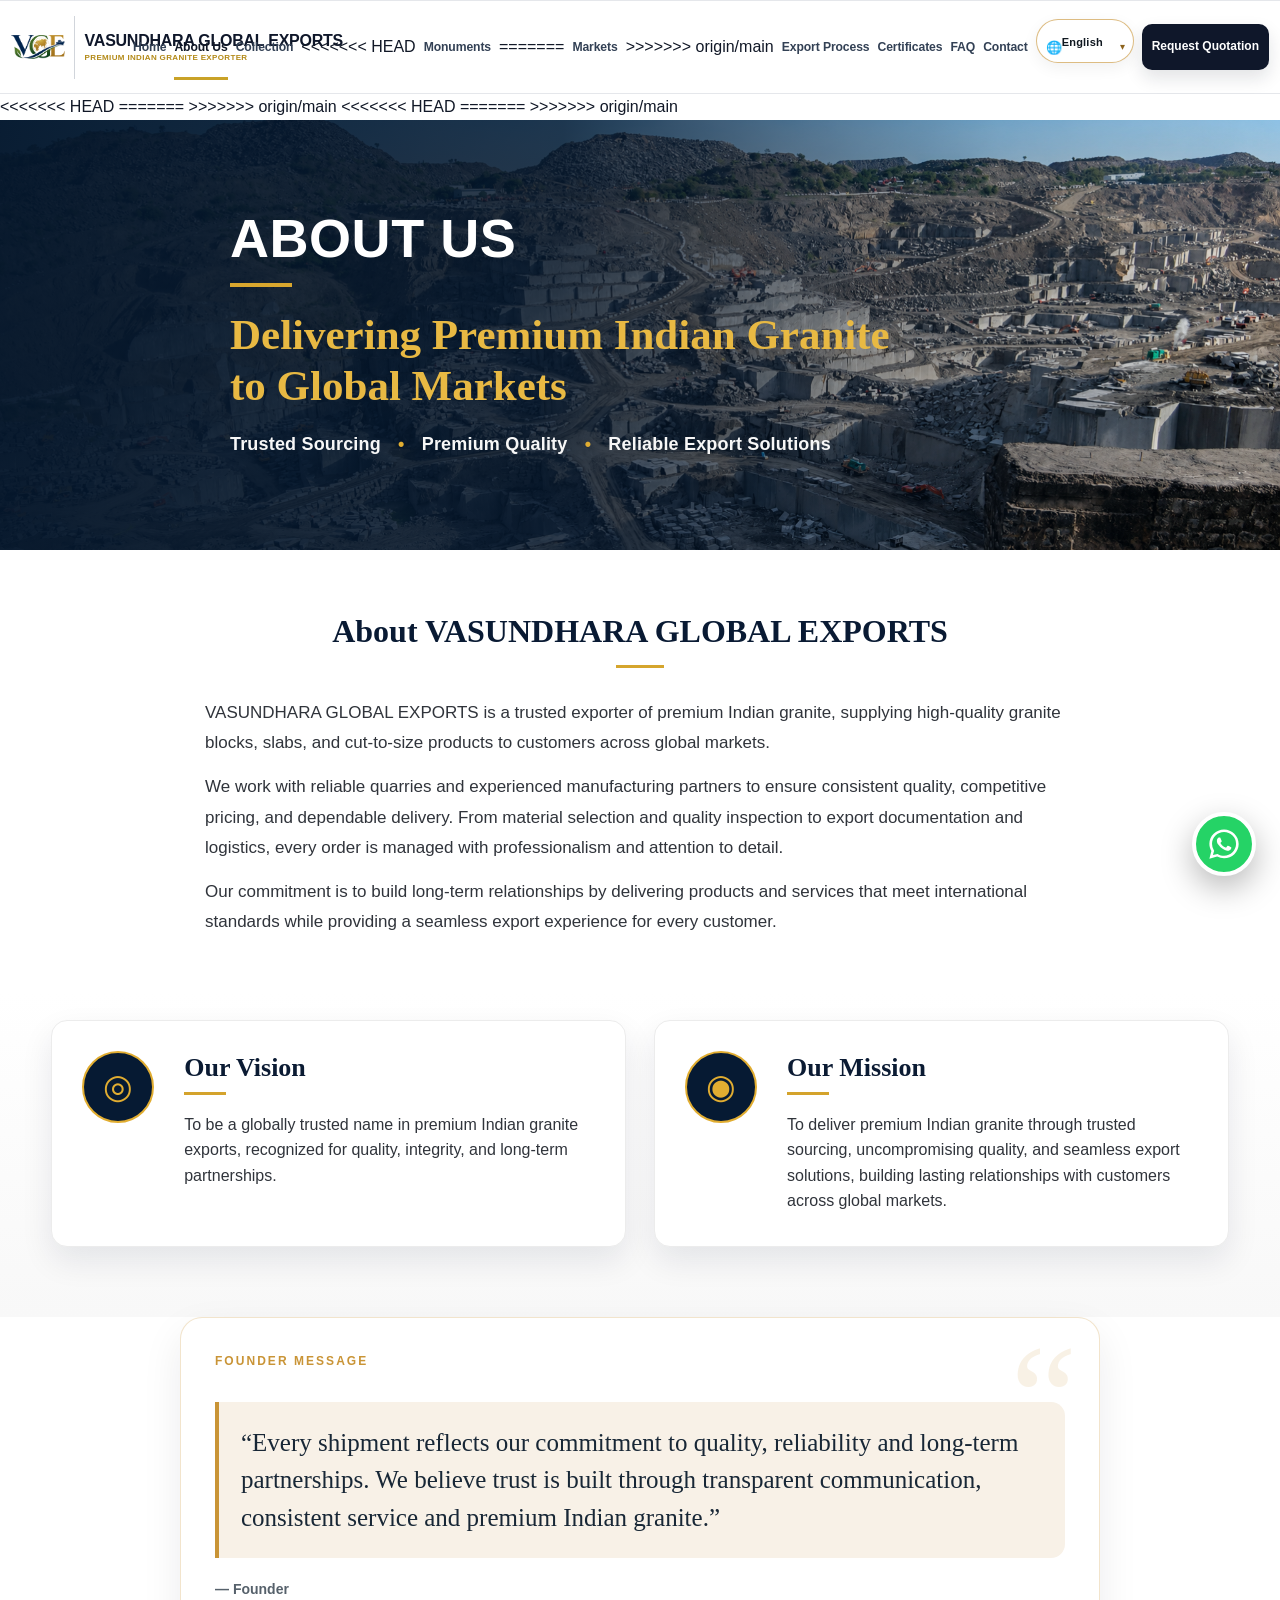
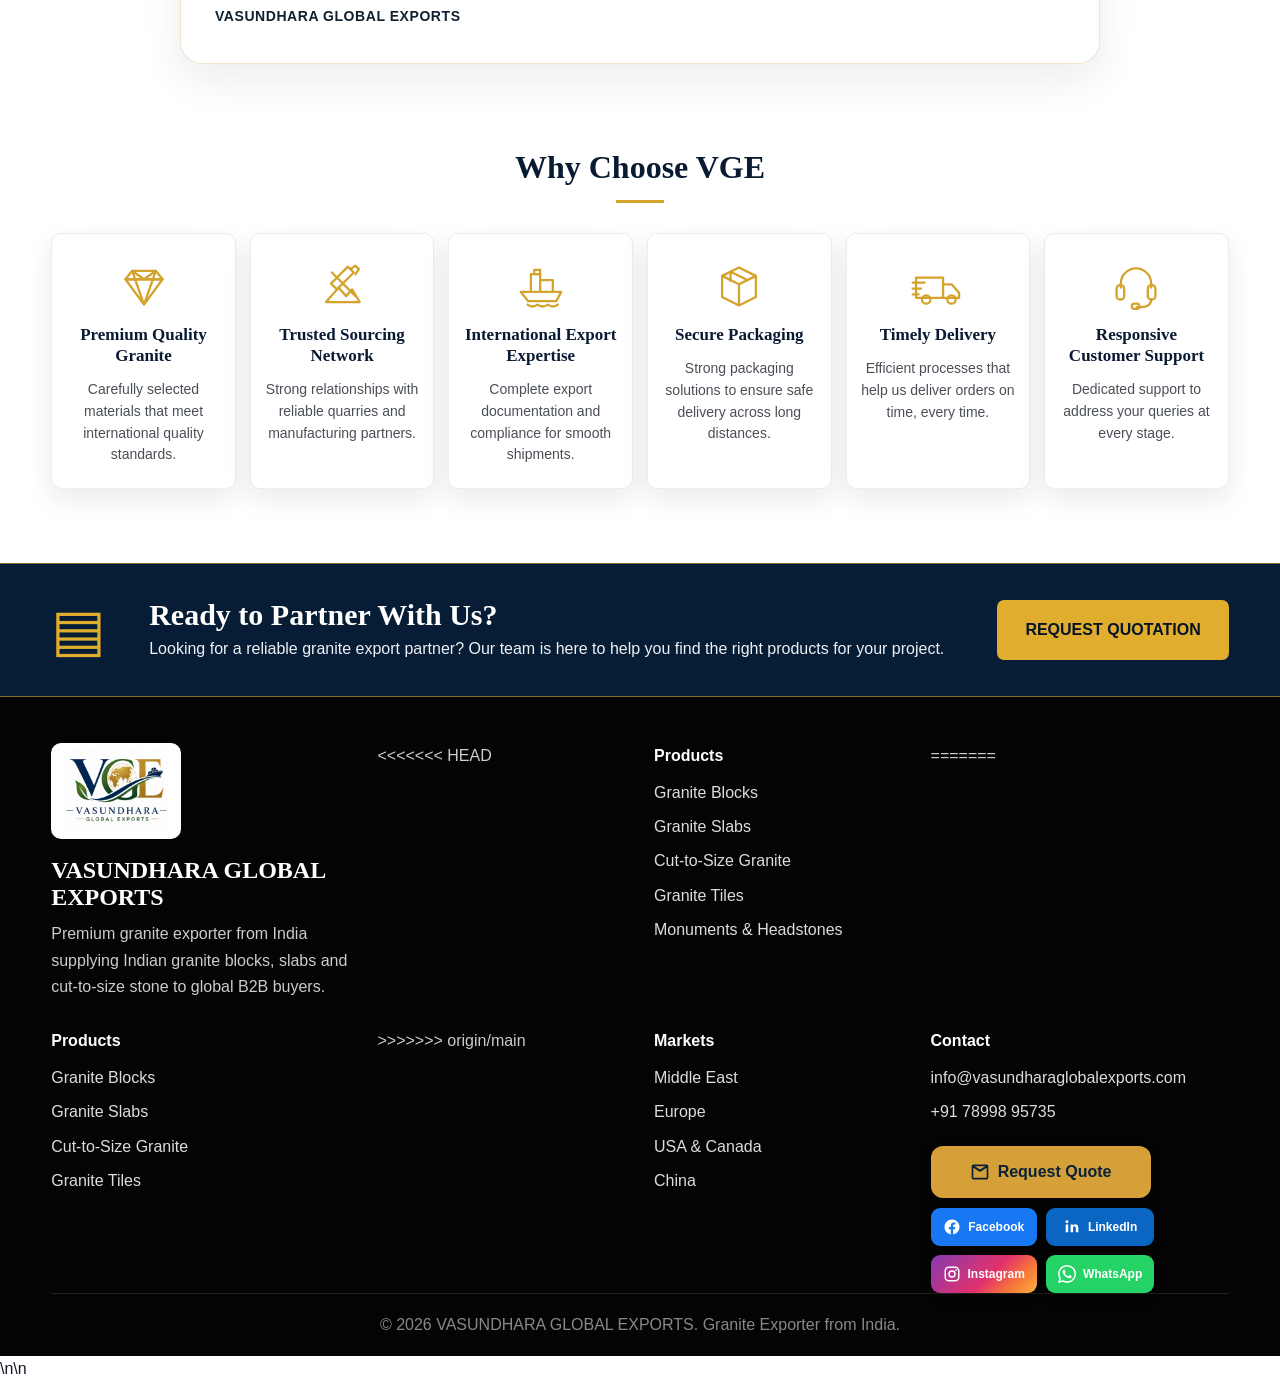
==== commit a6657a06: "Add all new files and website enhancements" ====
--- a/about.html
+++ b/about.html
@@ -4,6 +4,7 @@
 <head>
 <meta charset="utf-8"/>
 <meta content="width=device-width, initial-scale=1.0" name="viewport"/>
+<<<<<<< HEAD
 <link rel="icon" type="image/png" sizes="48x48" href="/favicon-48x48.png"/>
 <link rel="icon" type="image/png" sizes="192x192" href="/favicon-192x192.png"/>
 <link rel="shortcut icon" type="image/x-icon" href="/favicon.ico"/>
@@ -11,6 +12,10 @@
 <link rel="manifest" href="/site.webmanifest"/>
 <title>About Us | VASUNDHARA GLOBAL EXPORTS | Indian Granite Exporter</title>
 
+=======
+<title>About Us | VASUNDHARA GLOBAL EXPORTS | Indian Granite Exporter</title>
+<link href="/vge-logo-transparent.png" rel="icon" type="image/png"/>
+>>>>>>> origin/main
 <meta content="Learn about VASUNDHARA GLOBAL EXPORTS, an Indian granite exporter serving global B2B buyers with premium granite blocks, slabs, tiles and cut-to-size stone." name="description"/>
 <meta content="granite exporter from India, granite export India, Indian granite supplier, granite slabs exporter India, granite blocks exporter India, Black Galaxy granite exporter, Absolute Black granite supplier, Tan Brown granite exporter, granite export to UAE, granite export to Saudi Arabia, granite export to USA, granite export to Canada, granite export to Europe, granite supplier India, natural stone exporter India" name="keywords"/>
 <meta content="index, follow, max-image-preview:large, max-snippet:-1, max-video-preview:-1" name="robots"/>
@@ -5169,8 +5174,11 @@
   .footer .vge-footer-quote-btn svg{width:18px!important;height:18px!important;flex-basis:18px!important;}
 }
 </style>
+<<<<<<< HEAD
 <link href="monuments.css" rel="stylesheet" type="text/css" />
 <link rel="stylesheet" href="vge-header-layout-fix.css"/>
+=======
+>>>>>>> origin/main
 </head>
 <body class="about-page">
 <div aria-labelledby="vgeLanguageQuestion" aria-modal="true" class="vge-language-gate is-closed" id="vgeLanguageGate" role="dialog">
@@ -5217,8 +5225,12 @@
 <a class="site-flow-link" href="index.html#home">Home</a>
 <a class="site-flow-link active" href="about.html">About Us</a>
 <a class="site-flow-link" href="granite-collection.html">Collection</a>
+<<<<<<< HEAD
 <a class="site-flow-link vge-mn-nav-link" href="monuments.html">Monuments</a>
 
+=======
+<a class="site-flow-link" href="markets.html">Markets</a>
+>>>>>>> origin/main
 <a class="site-flow-link" href="export-process.html">Export Process</a>
 <a class="site-flow-link" href="index.html#certificates">Certificates</a>
 <a class="site-flow-link" href="index.html#faq">FAQ</a>
@@ -5286,7 +5298,11 @@
 <footer class="footer">
 <div class="container footer-grid">
 <div><img alt="VASUNDHARA GLOBAL EXPORTS logo" loading="lazy" src="vge-footer-logo-compact.png"/><h3>VASUNDHARA GLOBAL EXPORTS</h3><p>Premium granite exporter from India supplying Indian granite blocks, slabs and cut-to-size stone to global B2B buyers.</p></div>
+<<<<<<< HEAD
 <div><h4>Products</h4><a href="index.html#products">Granite Blocks</a><a href="index.html#products">Granite Slabs</a><a href="index.html#products">Cut-to-Size Granite</a><a href="index.html#products">Granite Tiles</a><a href="monuments.html">Monuments &amp; Headstones</a></div>
+=======
+<div><h4>Products</h4><a href="index.html#products">Granite Blocks</a><a href="index.html#products">Granite Slabs</a><a href="index.html#products">Cut-to-Size Granite</a><a href="index.html#products">Granite Tiles</a></div>
+>>>>>>> origin/main
 <div><h4>Markets</h4><a href="markets.html">Middle East</a><a href="markets.html">Europe</a><a href="markets.html">USA &amp; Canada</a><a href="markets.html">China</a></div>
 <div><h4>Contact</h4><a href="mailto:info@vasundharaglobalexports.com">info@vasundharaglobalexports.com</a><a href="tel:+917899895735">+91 78998 95735</a><a href="contact.html#request-quotation" class="vge-footer-quote-btn" aria-label="Request Quote"><svg viewBox="0 0 24 24" aria-hidden="true"><path d="M4 3h16a2 2 0 0 1 2 2v14a2 2 0 0 1-2 2H4a2 2 0 0 1-2-2V5a2 2 0 0 1 2-2Zm0 4v12h16V7l-8 5L4 7Zm1.7-2L12 8.94 18.3 5H5.7Z"/></svg><span>Request Quote</span></a><div class="vge-social-links" aria-label="Social media"><a href="https://www.facebook.com/vasundharaglobalexports" target="_blank" rel="noopener noreferrer" aria-label="Facebook"><svg viewBox="0 0 24 24" aria-hidden="true"><path d="M22 12.07C22 6.51 17.52 2 12 2S2 6.51 2 12.07C2 17.09 5.66 21.25 10.44 22v-7.02H7.9v-2.91h2.54V9.85c0-2.52 1.49-3.91 3.78-3.91 1.09 0 2.24.2 2.24.2v2.48H15.2c-1.24 0-1.63.78-1.63 1.57v1.88h2.78l-.44 2.91h-2.34V22C18.34 21.25 22 17.09 22 12.07z"/></svg><span>Facebook</span></a><a href="https://www.linkedin.com/company/vasundhara-global-exports/" target="_blank" rel="noopener noreferrer" aria-label="LinkedIn"><svg viewBox="0 0 24 24" aria-hidden="true"><path d="M6.94 8.5H3.56V19h3.38V8.5zM5.25 3A1.96 1.96 0 1 0 5.25 6.92 1.96 1.96 0 0 0 5.25 3zM20.44 12.98c0-3.16-1.69-4.63-3.94-4.63-1.82 0-2.63 1-3.08 1.7V8.5h-3.37V19h3.37v-5.2c0-1.37.26-2.7 1.96-2.7 1.67 0 1.69 1.56 1.69 2.79V19h3.37v-6.02z"/></svg><span>LinkedIn</span></a><a href="https://www.instagram.com/vasundharaglobalexports/" target="_blank" rel="noopener noreferrer" aria-label="Instagram"><svg viewBox="0 0 24 24" aria-hidden="true"><path d="M7.8 2h8.4A5.8 5.8 0 0 1 22 7.8v8.4a5.8 5.8 0 0 1-5.8 5.8H7.8A5.8 5.8 0 0 1 2 16.2V7.8A5.8 5.8 0 0 1 7.8 2zm-.2 2A3.6 3.6 0 0 0 4 7.6v8.8A3.6 3.6 0 0 0 7.6 20h8.8a3.6 3.6 0 0 0 3.6-3.6V7.6A3.6 3.6 0 0 0 16.4 4H7.6zm9.65 1.5a1.25 1.25 0 1 1 0 2.5 1.25 1.25 0 0 1 0-2.5zM12 7a5 5 0 1 1 0 10 5 5 0 0 1 0-10zm0 2a3 3 0 1 0 0 6 3 3 0 0 0 0-6z"/></svg><span>Instagram</span></a><a href="https://wa.me/917899895735" target="_blank" rel="noopener noreferrer" aria-label="WhatsApp"><svg viewBox="0 0 24 24" aria-hidden="true"><path d="M20.52 3.48A11.82 11.82 0 0 0 12.07 0C5.5 0 .16 5.34.16 11.91c0 2.1.55 4.15 1.6 5.95L.06 24l6.29-1.65a11.9 11.9 0 0 0 5.71 1.45h.01c6.57 0 11.91-5.34 11.91-11.91 0-3.18-1.23-6.17-3.46-8.41ZM12.07 21.8h-.01a9.88 9.88 0 0 1-5.04-1.38l-.36-.21-3.73.98 1-3.64-.24-.37a9.87 9.87 0 0 1-1.52-5.27c0-5.46 4.44-9.9 9.91-9.9 2.64 0 5.13 1.03 7 2.9a9.84 9.84 0 0 1 2.9 7c-.01 5.46-4.45 9.89-9.91 9.89Zm5.43-7.42c-.3-.15-1.76-.87-2.03-.97-.27-.1-.47-.15-.67.15-.2.3-.77.97-.94 1.17-.17.2-.35.22-.64.07-.3-.15-1.25-.46-2.38-1.47a8.92 8.92 0 0 1-1.65-2.05c-.17-.3-.02-.46.13-.61.13-.13.3-.35.45-.52.15-.17.2-.3.3-.5.1-.2.05-.37-.02-.52-.08-.15-.67-1.61-.92-2.21-.24-.58-.49-.5-.67-.51h-.57c-.2 0-.52.07-.79.37-.27.3-1.04 1.02-1.04 2.48 0 1.46 1.07 2.88 1.21 3.08.15.2 2.1 3.21 5.09 4.5.71.31 1.27.49 1.7.63.71.23 1.36.19 1.87.12.57-.08 1.76-.72 2.01-1.41.25-.69.25-1.29.17-1.41-.07-.12-.27-.2-.57-.35Z"/></svg><span>WhatsApp</span></a></div></div>
 </div>
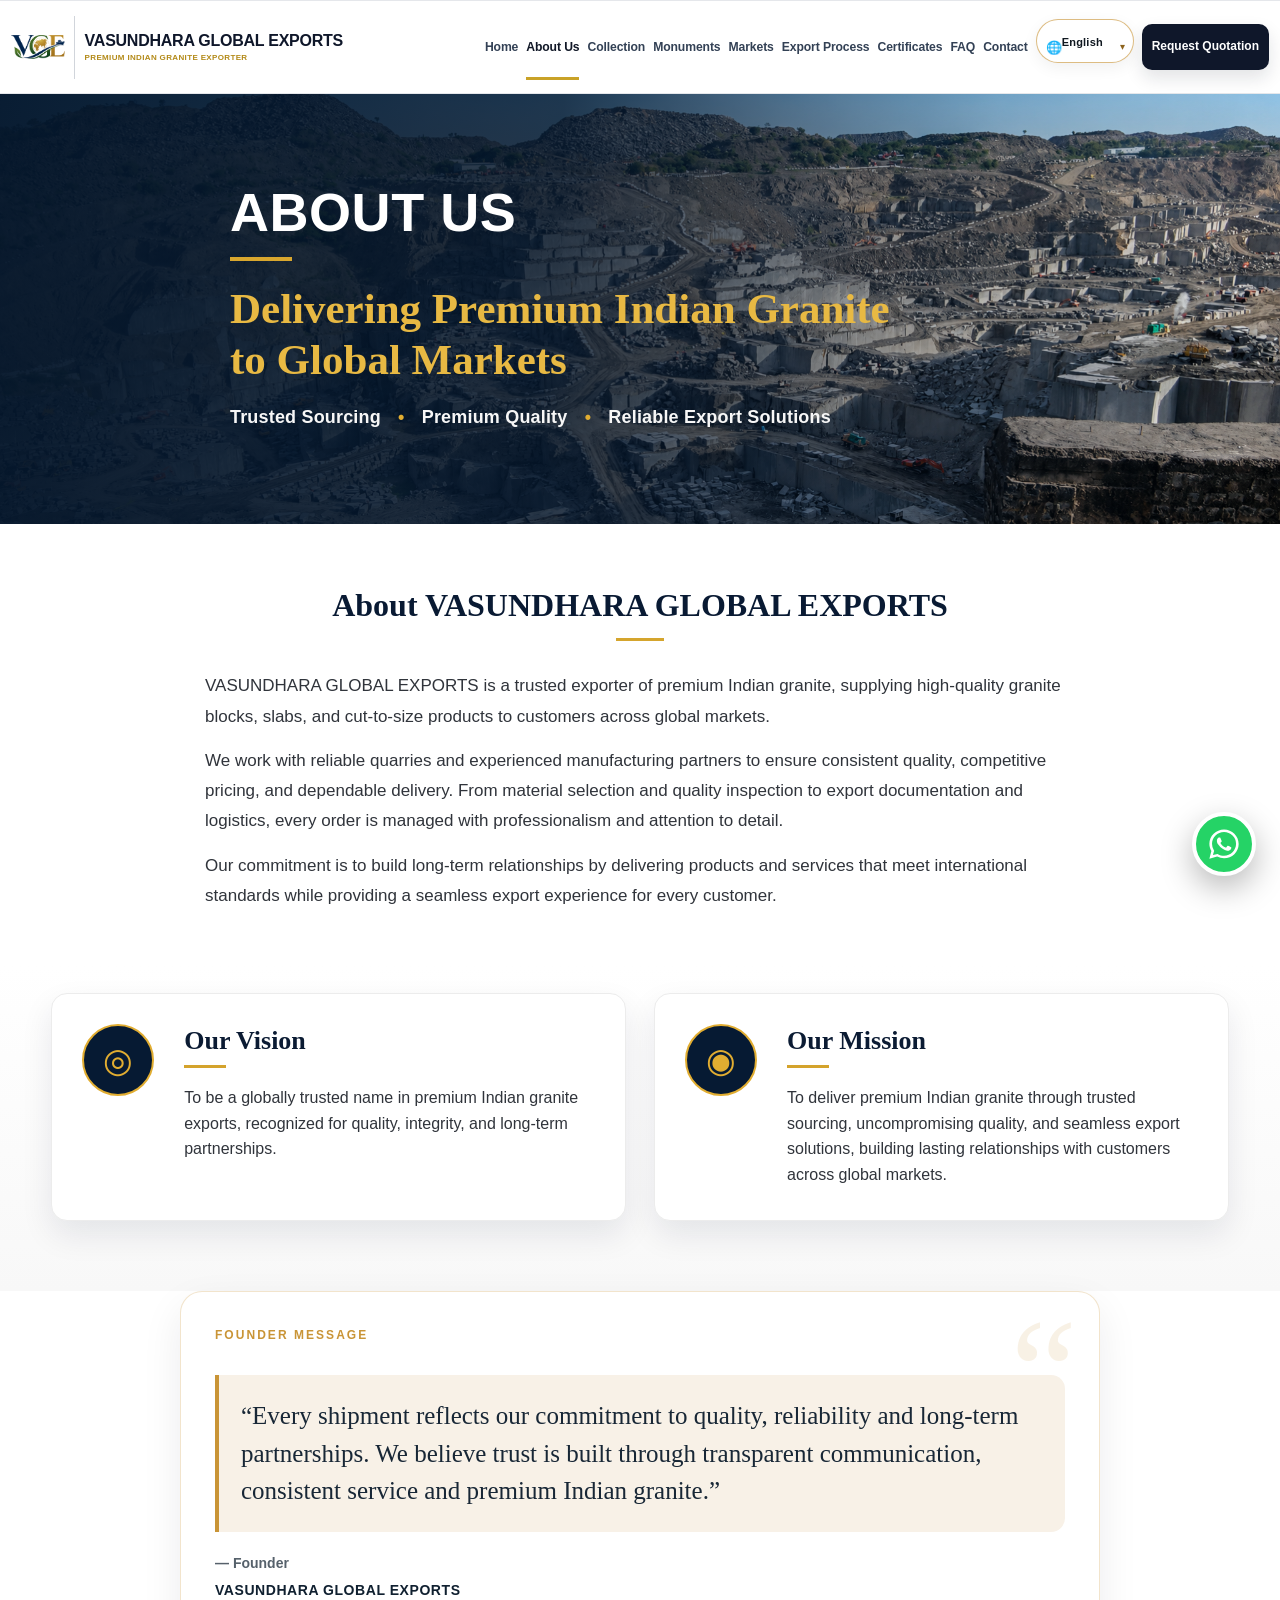
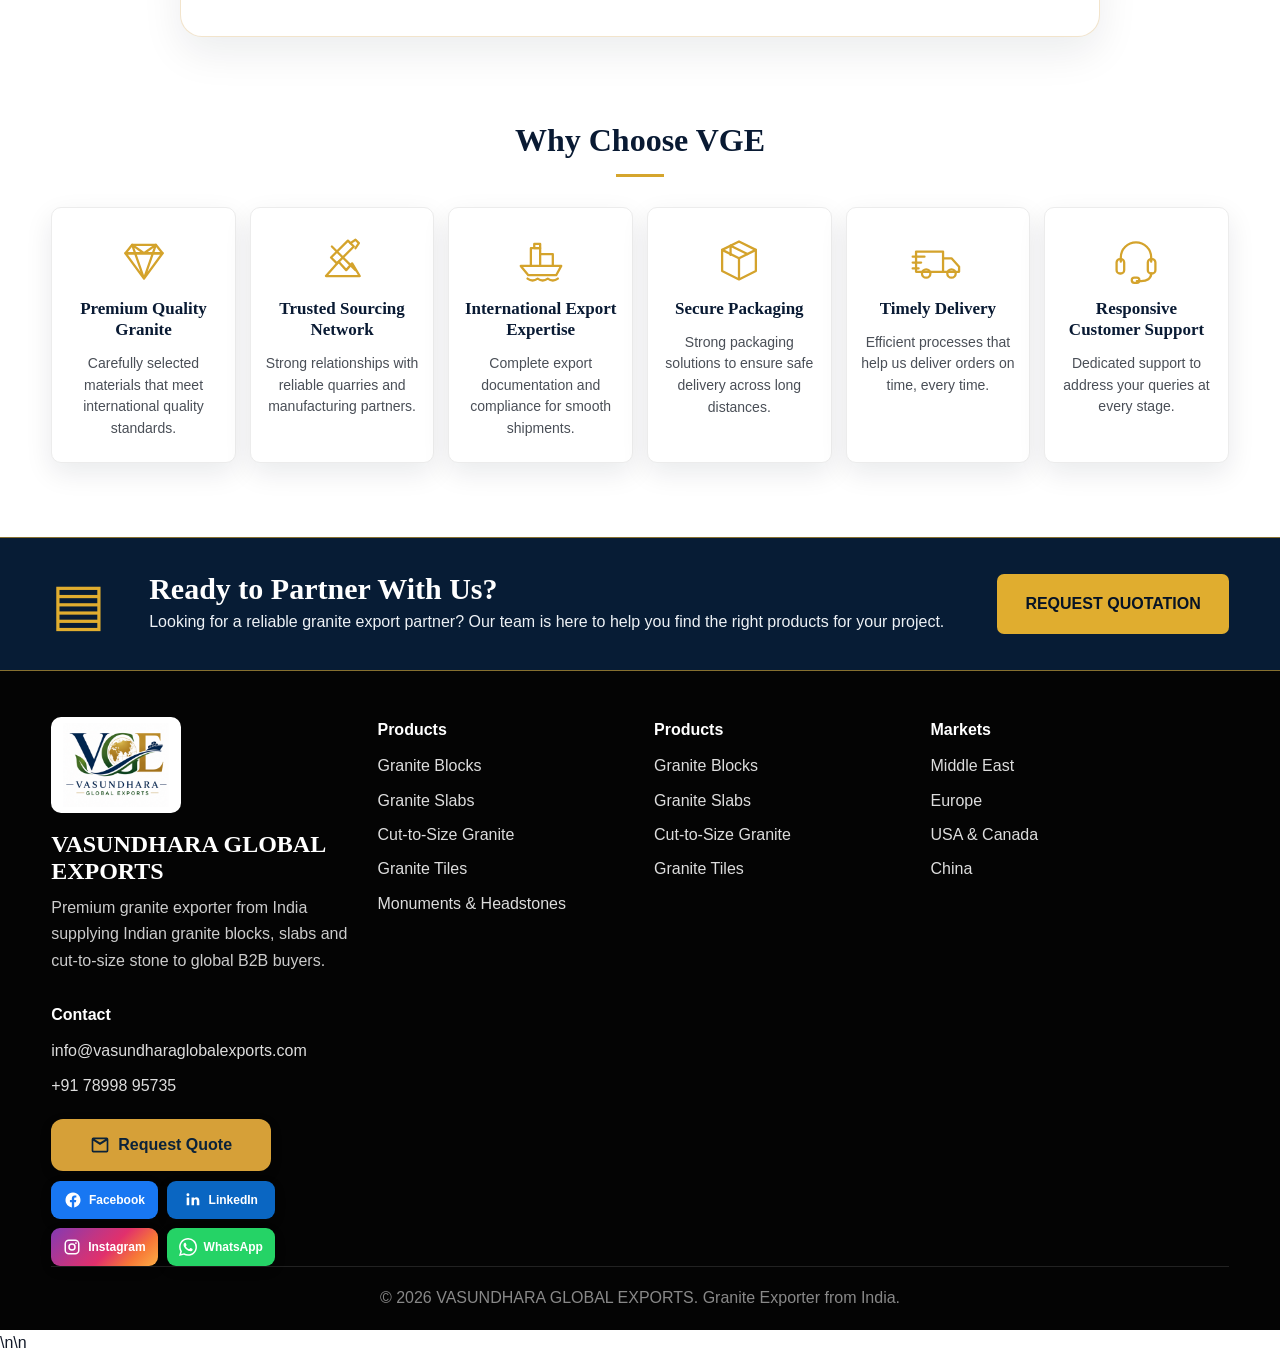
==== commit 095bd44e: "Fix merge conflict markers across website" ====
--- a/about.html
+++ b/about.html
@@ -4,7 +4,7 @@
 <head>
 <meta charset="utf-8"/>
 <meta content="width=device-width, initial-scale=1.0" name="viewport"/>
-<<<<<<< HEAD
+
 <link rel="icon" type="image/png" sizes="48x48" href="/favicon-48x48.png"/>
 <link rel="icon" type="image/png" sizes="192x192" href="/favicon-192x192.png"/>
 <link rel="shortcut icon" type="image/x-icon" href="/favicon.ico"/>
@@ -12,10 +12,10 @@
 <link rel="manifest" href="/site.webmanifest"/>
 <title>About Us | VASUNDHARA GLOBAL EXPORTS | Indian Granite Exporter</title>
 
-=======
+
 <title>About Us | VASUNDHARA GLOBAL EXPORTS | Indian Granite Exporter</title>
 <link href="/vge-logo-transparent.png" rel="icon" type="image/png"/>
->>>>>>> origin/main
+
 <meta content="Learn about VASUNDHARA GLOBAL EXPORTS, an Indian granite exporter serving global B2B buyers with premium granite blocks, slabs, tiles and cut-to-size stone." name="description"/>
 <meta content="granite exporter from India, granite export India, Indian granite supplier, granite slabs exporter India, granite blocks exporter India, Black Galaxy granite exporter, Absolute Black granite supplier, Tan Brown granite exporter, granite export to UAE, granite export to Saudi Arabia, granite export to USA, granite export to Canada, granite export to Europe, granite supplier India, natural stone exporter India" name="keywords"/>
 <meta content="index, follow, max-image-preview:large, max-snippet:-1, max-video-preview:-1" name="robots"/>
@@ -5174,11 +5174,10 @@
   .footer .vge-footer-quote-btn svg{width:18px!important;height:18px!important;flex-basis:18px!important;}
 }
 </style>
-<<<<<<< HEAD
 <link href="monuments.css" rel="stylesheet" type="text/css" />
 <link rel="stylesheet" href="vge-header-layout-fix.css"/>
-=======
->>>>>>> origin/main
+
+
 </head>
 <body class="about-page">
 <div aria-labelledby="vgeLanguageQuestion" aria-modal="true" class="vge-language-gate is-closed" id="vgeLanguageGate" role="dialog">
@@ -5225,12 +5224,12 @@
 <a class="site-flow-link" href="index.html#home">Home</a>
 <a class="site-flow-link active" href="about.html">About Us</a>
 <a class="site-flow-link" href="granite-collection.html">Collection</a>
-<<<<<<< HEAD
+
 <a class="site-flow-link vge-mn-nav-link" href="monuments.html">Monuments</a>
 
-=======
+
 <a class="site-flow-link" href="markets.html">Markets</a>
->>>>>>> origin/main
+
 <a class="site-flow-link" href="export-process.html">Export Process</a>
 <a class="site-flow-link" href="index.html#certificates">Certificates</a>
 <a class="site-flow-link" href="index.html#faq">FAQ</a>
@@ -5298,11 +5297,11 @@
 <footer class="footer">
 <div class="container footer-grid">
 <div><img alt="VASUNDHARA GLOBAL EXPORTS logo" loading="lazy" src="vge-footer-logo-compact.png"/><h3>VASUNDHARA GLOBAL EXPORTS</h3><p>Premium granite exporter from India supplying Indian granite blocks, slabs and cut-to-size stone to global B2B buyers.</p></div>
-<<<<<<< HEAD
+
 <div><h4>Products</h4><a href="index.html#products">Granite Blocks</a><a href="index.html#products">Granite Slabs</a><a href="index.html#products">Cut-to-Size Granite</a><a href="index.html#products">Granite Tiles</a><a href="monuments.html">Monuments &amp; Headstones</a></div>
-=======
+
 <div><h4>Products</h4><a href="index.html#products">Granite Blocks</a><a href="index.html#products">Granite Slabs</a><a href="index.html#products">Cut-to-Size Granite</a><a href="index.html#products">Granite Tiles</a></div>
->>>>>>> origin/main
+
 <div><h4>Markets</h4><a href="markets.html">Middle East</a><a href="markets.html">Europe</a><a href="markets.html">USA &amp; Canada</a><a href="markets.html">China</a></div>
 <div><h4>Contact</h4><a href="mailto:info@vasundharaglobalexports.com">info@vasundharaglobalexports.com</a><a href="tel:+917899895735">+91 78998 95735</a><a href="contact.html#request-quotation" class="vge-footer-quote-btn" aria-label="Request Quote"><svg viewBox="0 0 24 24" aria-hidden="true"><path d="M4 3h16a2 2 0 0 1 2 2v14a2 2 0 0 1-2 2H4a2 2 0 0 1-2-2V5a2 2 0 0 1 2-2Zm0 4v12h16V7l-8 5L4 7Zm1.7-2L12 8.94 18.3 5H5.7Z"/></svg><span>Request Quote</span></a><div class="vge-social-links" aria-label="Social media"><a href="https://www.facebook.com/vasundharaglobalexports" target="_blank" rel="noopener noreferrer" aria-label="Facebook"><svg viewBox="0 0 24 24" aria-hidden="true"><path d="M22 12.07C22 6.51 17.52 2 12 2S2 6.51 2 12.07C2 17.09 5.66 21.25 10.44 22v-7.02H7.9v-2.91h2.54V9.85c0-2.52 1.49-3.91 3.78-3.91 1.09 0 2.24.2 2.24.2v2.48H15.2c-1.24 0-1.63.78-1.63 1.57v1.88h2.78l-.44 2.91h-2.34V22C18.34 21.25 22 17.09 22 12.07z"/></svg><span>Facebook</span></a><a href="https://www.linkedin.com/company/vasundhara-global-exports/" target="_blank" rel="noopener noreferrer" aria-label="LinkedIn"><svg viewBox="0 0 24 24" aria-hidden="true"><path d="M6.94 8.5H3.56V19h3.38V8.5zM5.25 3A1.96 1.96 0 1 0 5.25 6.92 1.96 1.96 0 0 0 5.25 3zM20.44 12.98c0-3.16-1.69-4.63-3.94-4.63-1.82 0-2.63 1-3.08 1.7V8.5h-3.37V19h3.37v-5.2c0-1.37.26-2.7 1.96-2.7 1.67 0 1.69 1.56 1.69 2.79V19h3.37v-6.02z"/></svg><span>LinkedIn</span></a><a href="https://www.instagram.com/vasundharaglobalexports/" target="_blank" rel="noopener noreferrer" aria-label="Instagram"><svg viewBox="0 0 24 24" aria-hidden="true"><path d="M7.8 2h8.4A5.8 5.8 0 0 1 22 7.8v8.4a5.8 5.8 0 0 1-5.8 5.8H7.8A5.8 5.8 0 0 1 2 16.2V7.8A5.8 5.8 0 0 1 7.8 2zm-.2 2A3.6 3.6 0 0 0 4 7.6v8.8A3.6 3.6 0 0 0 7.6 20h8.8a3.6 3.6 0 0 0 3.6-3.6V7.6A3.6 3.6 0 0 0 16.4 4H7.6zm9.65 1.5a1.25 1.25 0 1 1 0 2.5 1.25 1.25 0 0 1 0-2.5zM12 7a5 5 0 1 1 0 10 5 5 0 0 1 0-10zm0 2a3 3 0 1 0 0 6 3 3 0 0 0 0-6z"/></svg><span>Instagram</span></a><a href="https://wa.me/917899895735" target="_blank" rel="noopener noreferrer" aria-label="WhatsApp"><svg viewBox="0 0 24 24" aria-hidden="true"><path d="M20.52 3.48A11.82 11.82 0 0 0 12.07 0C5.5 0 .16 5.34.16 11.91c0 2.1.55 4.15 1.6 5.95L.06 24l6.29-1.65a11.9 11.9 0 0 0 5.71 1.45h.01c6.57 0 11.91-5.34 11.91-11.91 0-3.18-1.23-6.17-3.46-8.41ZM12.07 21.8h-.01a9.88 9.88 0 0 1-5.04-1.38l-.36-.21-3.73.98 1-3.64-.24-.37a9.87 9.87 0 0 1-1.52-5.27c0-5.46 4.44-9.9 9.91-9.9 2.64 0 5.13 1.03 7 2.9a9.84 9.84 0 0 1 2.9 7c-.01 5.46-4.45 9.89-9.91 9.89Zm5.43-7.42c-.3-.15-1.76-.87-2.03-.97-.27-.1-.47-.15-.67.15-.2.3-.77.97-.94 1.17-.17.2-.35.22-.64.07-.3-.15-1.25-.46-2.38-1.47a8.92 8.92 0 0 1-1.65-2.05c-.17-.3-.02-.46.13-.61.13-.13.3-.35.45-.52.15-.17.2-.3.3-.5.1-.2.05-.37-.02-.52-.08-.15-.67-1.61-.92-2.21-.24-.58-.49-.5-.67-.51h-.57c-.2 0-.52.07-.79.37-.27.3-1.04 1.02-1.04 2.48 0 1.46 1.07 2.88 1.21 3.08.15.2 2.1 3.21 5.09 4.5.71.31 1.27.49 1.7.63.71.23 1.36.19 1.87.12.57-.08 1.76-.72 2.01-1.41.25-.69.25-1.29.17-1.41-.07-.12-.27-.2-.57-.35Z"/></svg><span>WhatsApp</span></a></div></div>
 </div>
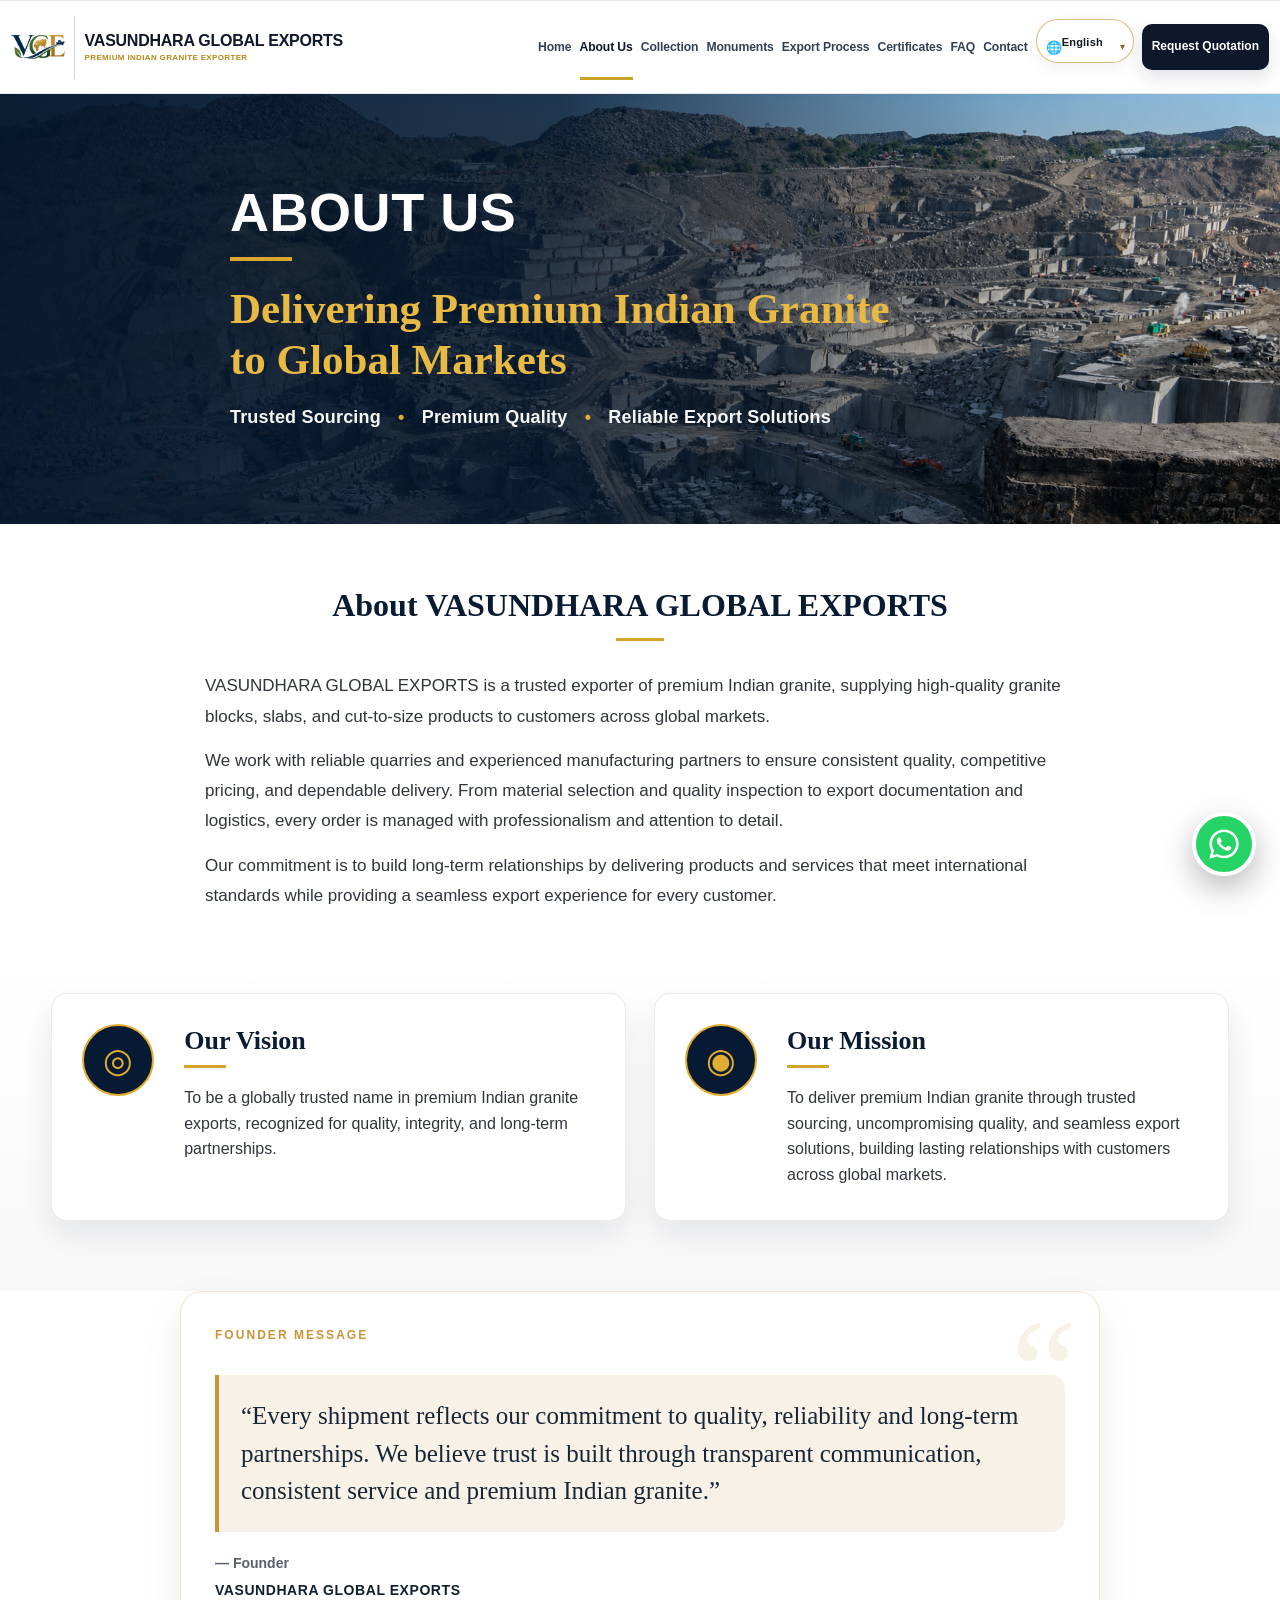
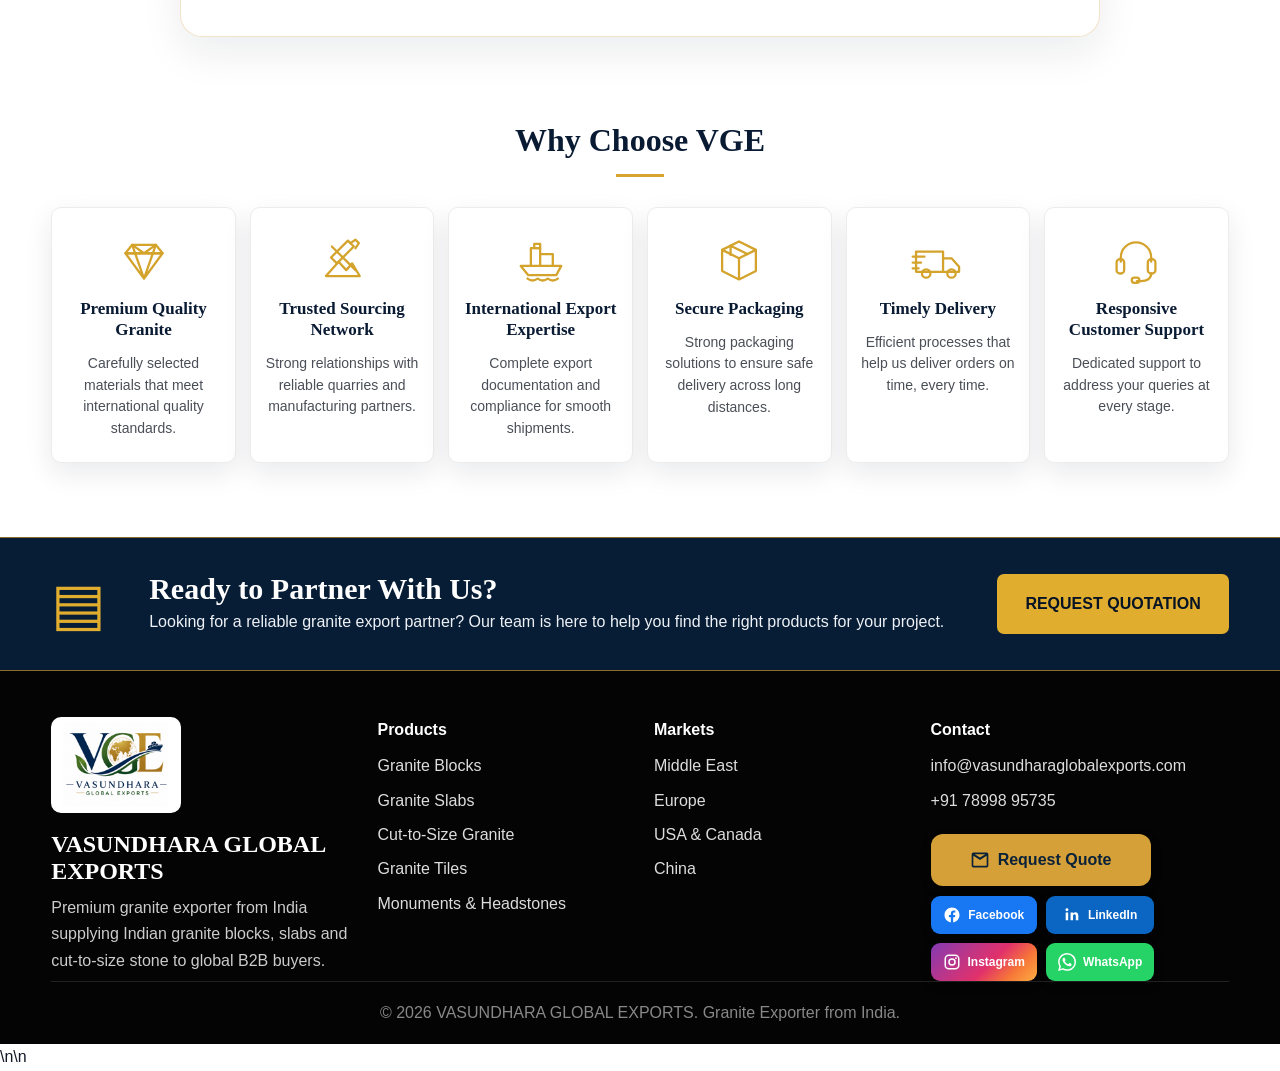
==== commit 6f52db86: "Add local project enhancements" ====
--- a/about.html
+++ b/about.html
@@ -4,17 +4,12 @@
 <head>
 <meta charset="utf-8"/>
 <meta content="width=device-width, initial-scale=1.0" name="viewport"/>
-
 <link rel="icon" type="image/png" sizes="48x48" href="/favicon-48x48.png"/>
 <link rel="icon" type="image/png" sizes="192x192" href="/favicon-192x192.png"/>
 <link rel="shortcut icon" type="image/x-icon" href="/favicon.ico"/>
 <link rel="apple-touch-icon" sizes="180x180" href="/apple-touch-icon.png"/>
 <link rel="manifest" href="/site.webmanifest"/>
 <title>About Us | VASUNDHARA GLOBAL EXPORTS | Indian Granite Exporter</title>
-
-
-<title>About Us | VASUNDHARA GLOBAL EXPORTS | Indian Granite Exporter</title>
-<link href="/vge-logo-transparent.png" rel="icon" type="image/png"/>
 
 <meta content="Learn about VASUNDHARA GLOBAL EXPORTS, an Indian granite exporter serving global B2B buyers with premium granite blocks, slabs, tiles and cut-to-size stone." name="description"/>
 <meta content="granite exporter from India, granite export India, Indian granite supplier, granite slabs exporter India, granite blocks exporter India, Black Galaxy granite exporter, Absolute Black granite supplier, Tan Brown granite exporter, granite export to UAE, granite export to Saudi Arabia, granite export to USA, granite export to Canada, granite export to Europe, granite supplier India, natural stone exporter India" name="keywords"/>
@@ -5176,8 +5171,6 @@
 </style>
 <link href="monuments.css" rel="stylesheet" type="text/css" />
 <link rel="stylesheet" href="vge-header-layout-fix.css"/>
-
-
 </head>
 <body class="about-page">
 <div aria-labelledby="vgeLanguageQuestion" aria-modal="true" class="vge-language-gate is-closed" id="vgeLanguageGate" role="dialog">
@@ -5224,11 +5217,7 @@
 <a class="site-flow-link" href="index.html#home">Home</a>
 <a class="site-flow-link active" href="about.html">About Us</a>
 <a class="site-flow-link" href="granite-collection.html">Collection</a>
-
 <a class="site-flow-link vge-mn-nav-link" href="monuments.html">Monuments</a>
-
-
-<a class="site-flow-link" href="markets.html">Markets</a>
 
 <a class="site-flow-link" href="export-process.html">Export Process</a>
 <a class="site-flow-link" href="index.html#certificates">Certificates</a>
@@ -5297,11 +5286,7 @@
 <footer class="footer">
 <div class="container footer-grid">
 <div><img alt="VASUNDHARA GLOBAL EXPORTS logo" loading="lazy" src="vge-footer-logo-compact.png"/><h3>VASUNDHARA GLOBAL EXPORTS</h3><p>Premium granite exporter from India supplying Indian granite blocks, slabs and cut-to-size stone to global B2B buyers.</p></div>
-
 <div><h4>Products</h4><a href="index.html#products">Granite Blocks</a><a href="index.html#products">Granite Slabs</a><a href="index.html#products">Cut-to-Size Granite</a><a href="index.html#products">Granite Tiles</a><a href="monuments.html">Monuments &amp; Headstones</a></div>
-
-<div><h4>Products</h4><a href="index.html#products">Granite Blocks</a><a href="index.html#products">Granite Slabs</a><a href="index.html#products">Cut-to-Size Granite</a><a href="index.html#products">Granite Tiles</a></div>
-
 <div><h4>Markets</h4><a href="markets.html">Middle East</a><a href="markets.html">Europe</a><a href="markets.html">USA &amp; Canada</a><a href="markets.html">China</a></div>
 <div><h4>Contact</h4><a href="mailto:info@vasundharaglobalexports.com">info@vasundharaglobalexports.com</a><a href="tel:+917899895735">+91 78998 95735</a><a href="contact.html#request-quotation" class="vge-footer-quote-btn" aria-label="Request Quote"><svg viewBox="0 0 24 24" aria-hidden="true"><path d="M4 3h16a2 2 0 0 1 2 2v14a2 2 0 0 1-2 2H4a2 2 0 0 1-2-2V5a2 2 0 0 1 2-2Zm0 4v12h16V7l-8 5L4 7Zm1.7-2L12 8.94 18.3 5H5.7Z"/></svg><span>Request Quote</span></a><div class="vge-social-links" aria-label="Social media"><a href="https://www.facebook.com/vasundharaglobalexports" target="_blank" rel="noopener noreferrer" aria-label="Facebook"><svg viewBox="0 0 24 24" aria-hidden="true"><path d="M22 12.07C22 6.51 17.52 2 12 2S2 6.51 2 12.07C2 17.09 5.66 21.25 10.44 22v-7.02H7.9v-2.91h2.54V9.85c0-2.52 1.49-3.91 3.78-3.91 1.09 0 2.24.2 2.24.2v2.48H15.2c-1.24 0-1.63.78-1.63 1.57v1.88h2.78l-.44 2.91h-2.34V22C18.34 21.25 22 17.09 22 12.07z"/></svg><span>Facebook</span></a><a href="https://www.linkedin.com/company/vasundhara-global-exports/" target="_blank" rel="noopener noreferrer" aria-label="LinkedIn"><svg viewBox="0 0 24 24" aria-hidden="true"><path d="M6.94 8.5H3.56V19h3.38V8.5zM5.25 3A1.96 1.96 0 1 0 5.25 6.92 1.96 1.96 0 0 0 5.25 3zM20.44 12.98c0-3.16-1.69-4.63-3.94-4.63-1.82 0-2.63 1-3.08 1.7V8.5h-3.37V19h3.37v-5.2c0-1.37.26-2.7 1.96-2.7 1.67 0 1.69 1.56 1.69 2.79V19h3.37v-6.02z"/></svg><span>LinkedIn</span></a><a href="https://www.instagram.com/vasundharaglobalexports/" target="_blank" rel="noopener noreferrer" aria-label="Instagram"><svg viewBox="0 0 24 24" aria-hidden="true"><path d="M7.8 2h8.4A5.8 5.8 0 0 1 22 7.8v8.4a5.8 5.8 0 0 1-5.8 5.8H7.8A5.8 5.8 0 0 1 2 16.2V7.8A5.8 5.8 0 0 1 7.8 2zm-.2 2A3.6 3.6 0 0 0 4 7.6v8.8A3.6 3.6 0 0 0 7.6 20h8.8a3.6 3.6 0 0 0 3.6-3.6V7.6A3.6 3.6 0 0 0 16.4 4H7.6zm9.65 1.5a1.25 1.25 0 1 1 0 2.5 1.25 1.25 0 0 1 0-2.5zM12 7a5 5 0 1 1 0 10 5 5 0 0 1 0-10zm0 2a3 3 0 1 0 0 6 3 3 0 0 0 0-6z"/></svg><span>Instagram</span></a><a href="https://wa.me/917899895735" target="_blank" rel="noopener noreferrer" aria-label="WhatsApp"><svg viewBox="0 0 24 24" aria-hidden="true"><path d="M20.52 3.48A11.82 11.82 0 0 0 12.07 0C5.5 0 .16 5.34.16 11.91c0 2.1.55 4.15 1.6 5.95L.06 24l6.29-1.65a11.9 11.9 0 0 0 5.71 1.45h.01c6.57 0 11.91-5.34 11.91-11.91 0-3.18-1.23-6.17-3.46-8.41ZM12.07 21.8h-.01a9.88 9.88 0 0 1-5.04-1.38l-.36-.21-3.73.98 1-3.64-.24-.37a9.87 9.87 0 0 1-1.52-5.27c0-5.46 4.44-9.9 9.91-9.9 2.64 0 5.13 1.03 7 2.9a9.84 9.84 0 0 1 2.9 7c-.01 5.46-4.45 9.89-9.91 9.89Zm5.43-7.42c-.3-.15-1.76-.87-2.03-.97-.27-.1-.47-.15-.67.15-.2.3-.77.97-.94 1.17-.17.2-.35.22-.64.07-.3-.15-1.25-.46-2.38-1.47a8.92 8.92 0 0 1-1.65-2.05c-.17-.3-.02-.46.13-.61.13-.13.3-.35.45-.52.15-.17.2-.3.3-.5.1-.2.05-.37-.02-.52-.08-.15-.67-1.61-.92-2.21-.24-.58-.49-.5-.67-.51h-.57c-.2 0-.52.07-.79.37-.27.3-1.04 1.02-1.04 2.48 0 1.46 1.07 2.88 1.21 3.08.15.2 2.1 3.21 5.09 4.5.71.31 1.27.49 1.7.63.71.23 1.36.19 1.87.12.57-.08 1.76-.72 2.01-1.41.25-.69.25-1.29.17-1.41-.07-.12-.27-.2-.57-.35Z"/></svg><span>WhatsApp</span></a></div></div>
 </div>
